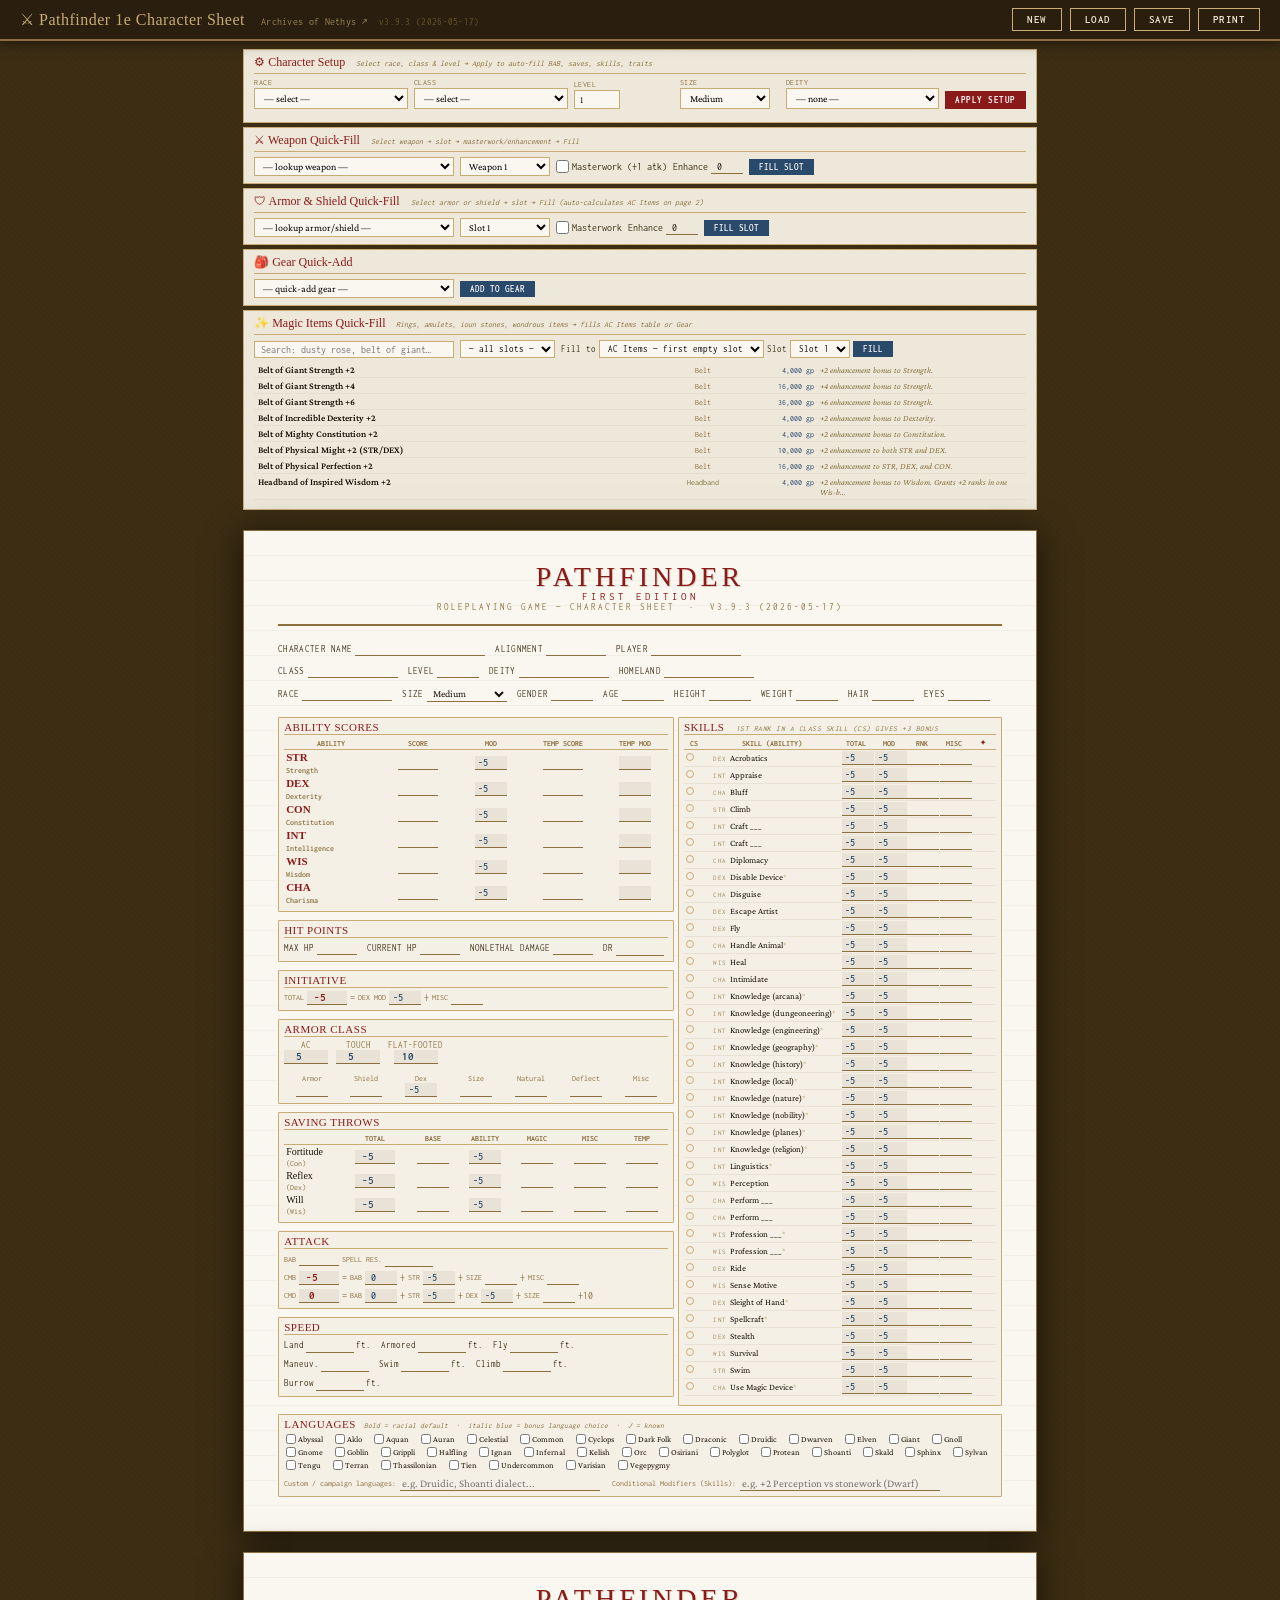
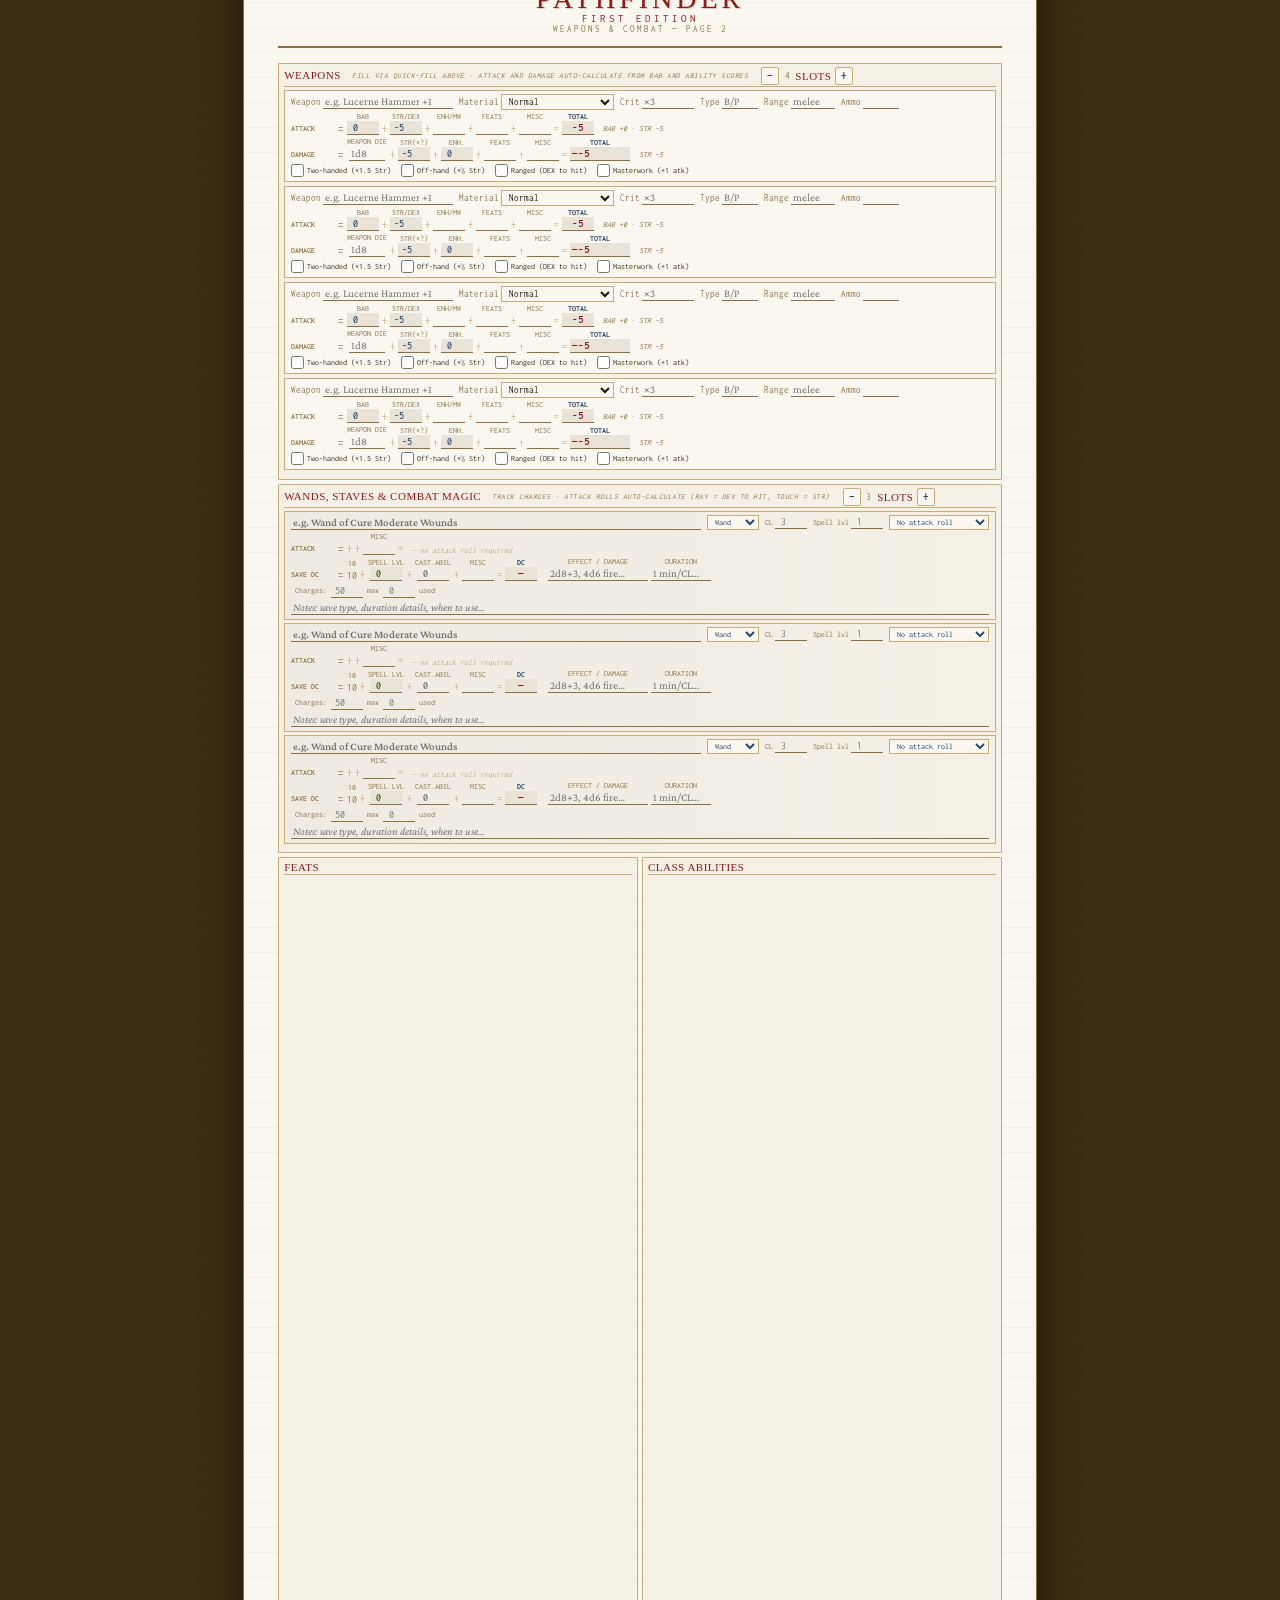
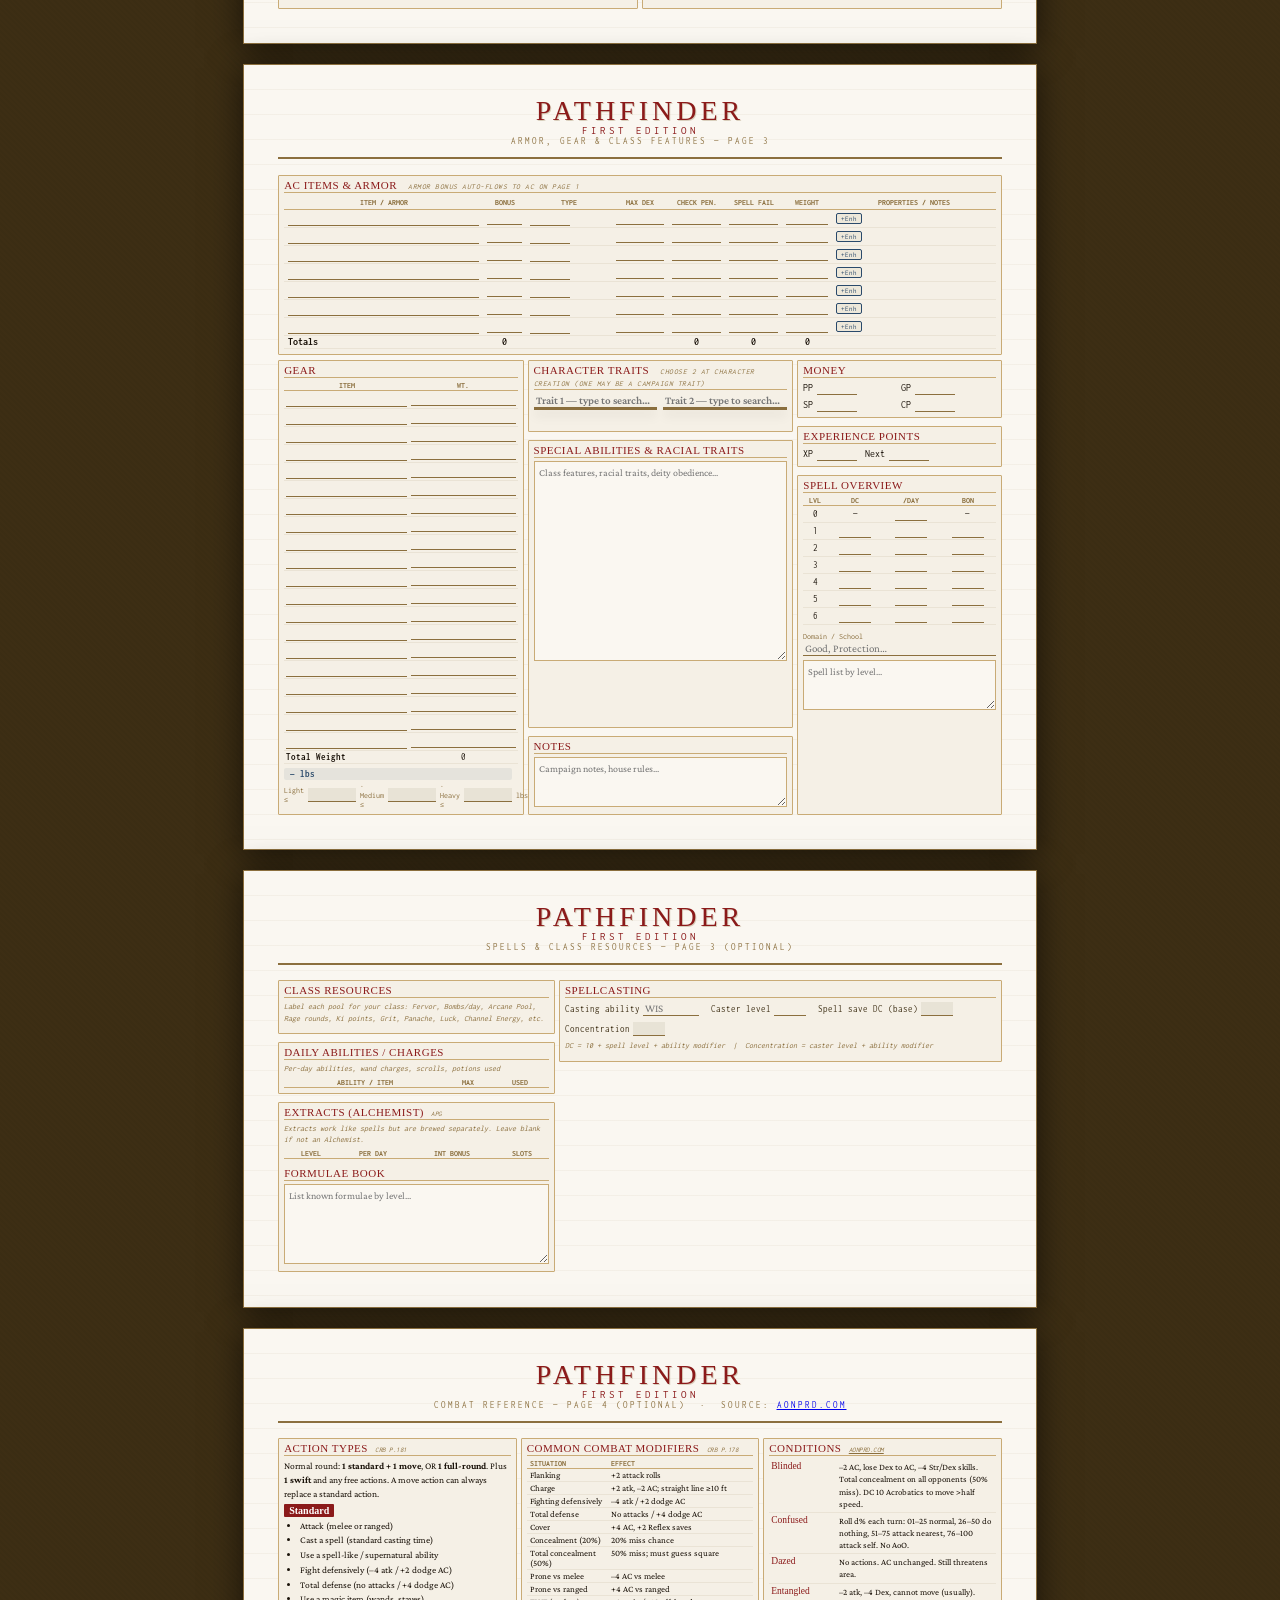
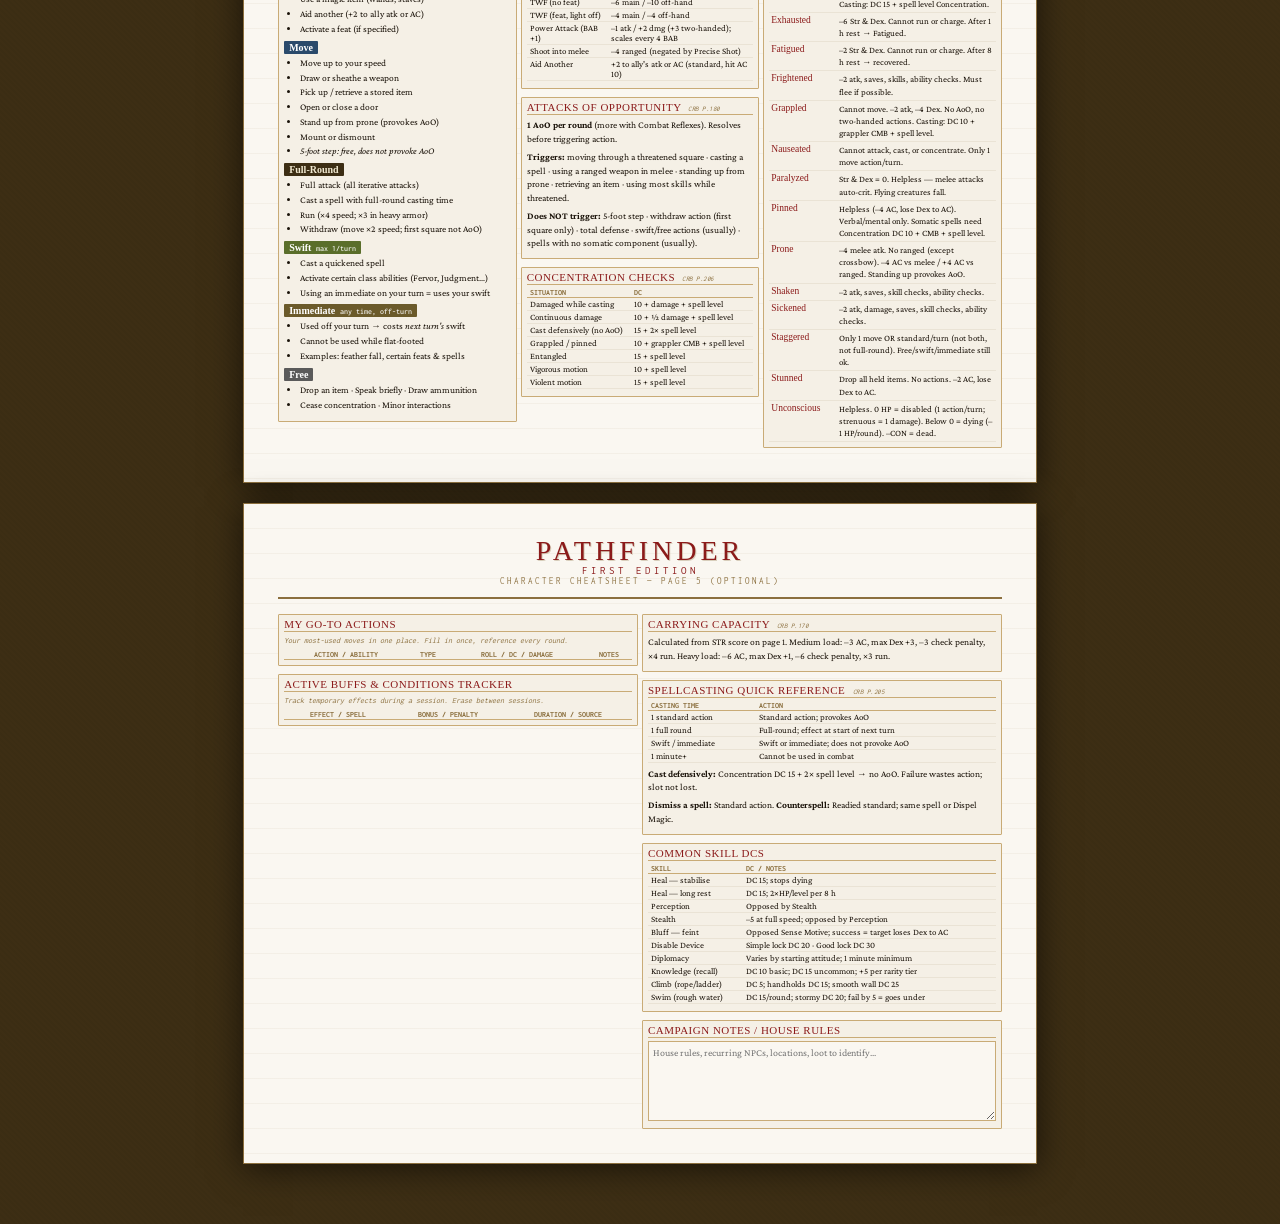
==== index.html @ c000658d "Add files via upload" ====
<!DOCTYPE html>
<html lang="en">
<head>
  <meta charset="UTF-8">
  <meta name="viewport" content="width=device-width, initial-scale=1.0">
  <title>Pathfinder 1e — Character Sheet</title>
  <link rel="stylesheet" href="style.css">
</head>
<body>

<div id="toolbar" class="no-print">
  <div class="toolbar-left">
    <span class="toolbar-title">⚔ Pathfinder 1e Character Sheet</span>
    <a class="toolbar-link" href="https://aonprd.com/" target="_blank" title="Archives of Nethys — Pathfinder 1e SRD">Archives of Nethys ↗</a>
    <span class="toolbar-version" id="toolbar-version">v—</span>
  </div>
  <div class="toolbar-right">
    <button onclick="newCharacter()" title="New character">New</button>
    <button onclick="loadCharacter()" title="Load JSON">Load</button>
    <button onclick="saveCharacter()" title="Save JSON">Save</button>
    <button onclick="window.print()" title="Print sheet">Print</button>
  </div>
  <input type="file" id="fileInput" accept=".json" style="display:none" onchange="handleFileLoad(event)">
<input type="hidden" id="_applied_race" value="">
</div>


<!-- ═══════════════════════ SETUP PANELS (no-print) ═══════════════════════ -->
<div class="no-print setup-panels-wrapper">

  <!-- CHARACTER SETUP -->
  <div class="setup-panel-block">
    <div class="setup-panel-title">⚙ Character Setup
      <span class="setup-panel-hint">Select race, class &amp; level → Apply to auto-fill BAB, saves, skills, traits</span>
    </div>
    <div id="setup-panel"></div>
  </div>

  <!-- WEAPON QUICK-FILL -->
  <div class="setup-panel-block">
    <div class="setup-panel-title">⚔ Weapon Quick-Fill
      <span class="setup-panel-hint">Select weapon → slot → masterwork/enhancement → Fill</span>
    </div>
    <div id="weapon-lookup"></div>
  </div>

  <!-- ARMOR QUICK-FILL -->
  <div class="setup-panel-block">
    <div class="setup-panel-title">🛡 Armor &amp; Shield Quick-Fill
      <span class="setup-panel-hint">Select armor or shield → slot → Fill (auto-calculates AC Items on page 2)</span>
    </div>
    <div id="armor-lookup"></div>
  </div>

  <!-- GEAR QUICK-ADD -->
  <div class="setup-panel-block">
    <div class="setup-panel-title">🎒 Gear Quick-Add</div>
    <div id="gear-lookup"></div>
  </div>

  <!-- MAGIC ITEMS QUICK-FILL -->
  <div class="setup-panel-block">
    <div class="setup-panel-title">✨ Magic Items Quick-Fill
      <span class="setup-panel-hint">Rings, amulets, ioun stones, wondrous items → fills AC Items table or Gear</span>
    </div>
    <div id="magic-item-lookup"></div>
  </div>

</div><!-- /setup-panels-wrapper -->

<!-- ═══════════════════════════════════════════════ PAGE 1 ═══ -->
<div class="page" id="page1">

  <!-- HEADER -->
  <div class="sheet-header">
    <div class="header-logo">PATHFINDER</div>
    <div class="header-edition">First Edition</div>
    <div class="header-sub">Roleplaying Game — Character Sheet &nbsp;·&nbsp; <span id="sheet-version-print"></span></div>
  </div>

  <div class="header-fields">
    <div class="field-row">
      <label>Character Name <input type="text" id="charName" class="wide"></label>
      <label>Alignment <input type="text" id="alignment" class="short"></label>
      <label>Player <input type="text" id="player" class="medium"></label>
    </div>
    <div class="field-row">
      <label>Class <input type="text" id="charClass" class="medium"></label>
      <label>Level <input type="number" id="charLevel" class="tiny" min="1" max="20" oninput="onLevelFieldChange()"></label>
      <label>Deity <input type="text" id="deity" class="medium"></label>
      <label>Homeland <input type="text" id="homeland" class="medium"></label>
    </div>
    <div class="field-row">
      <label>Race <input type="text" id="race" class="medium"></label>
      <label>Size <select id="size" class="short-select" onchange="onSizeFieldChange()">
        <option value="">—</option>
        <option value="Fine">Fine</option>
        <option value="Diminutive">Diminutive</option>
        <option value="Tiny">Tiny</option>
        <option value="Small">Small</option>
        <option value="Medium" selected>Medium</option>
        <option value="Large">Large</option>
        <option value="Huge">Huge</option>
        <option value="Gargantuan">Gargantuan</option>
        <option value="Colossal">Colossal</option>
      </select></label>
      <label>Gender <input type="text" id="gender" class="tiny"></label>
      <label>Age <input type="text" id="age" class="tiny"></label>
      <label>Height <input type="text" id="height" class="tiny"></label>
      <label>Weight <input type="text" id="weight" class="tiny"></label>
      <label>Hair <input type="text" id="hair" class="tiny"></label>
      <label>Eyes <input type="text" id="eyes" class="tiny"></label>
    </div>
  </div>

  <!-- MAIN COLUMNS -->
  <div class="main-grid">

    <!-- LEFT COLUMN -->
    <div class="left-col">

      <!-- ABILITY SCORES -->
      <div class="section-box">
        <div class="section-title">Ability Scores</div>
        <table class="ability-table">
          <thead>
            <tr><th>Ability</th><th>Score</th><th>Mod</th><th>Temp Score</th><th>Temp Mod</th></tr>
          </thead>
          <tbody>
            <tr>
              <td class="ability-name">STR<br><span class="ability-sub">Strength</span></td>
              <td><input type="number" id="str_score" class="num" oninput="calcMod('str')"></td>
              <td style="position:relative;white-space:nowrap"><input type="number" id="str_mod" class="num small-num" readonly><span id="str_item_badge" class="item-score-badge" style="display:none" title="Item bonus included in modifier"></span></td>
              <td><input type="number" id="str_temp" class="num" oninput="calcMod('str')"></td>
              <td><input type="number" id="str_temp_mod" class="num small-num" readonly></td>
            </tr>
            <tr>
              <td class="ability-name">DEX<br><span class="ability-sub">Dexterity</span></td>
              <td><input type="number" id="dex_score" class="num" oninput="calcMod('dex')"></td>
              <td style="position:relative;white-space:nowrap"><input type="number" id="dex_mod" class="num small-num" readonly><span id="dex_item_badge" class="item-score-badge" style="display:none" title="Item bonus included in modifier"></span></td>
              <td><input type="number" id="dex_temp" class="num" oninput="calcMod('dex')"></td>
              <td><input type="number" id="dex_temp_mod" class="num small-num" readonly></td>
            </tr>
            <tr>
              <td class="ability-name">CON<br><span class="ability-sub">Constitution</span></td>
              <td><input type="number" id="con_score" class="num" oninput="calcMod('con')"></td>
              <td style="position:relative;white-space:nowrap"><input type="number" id="con_mod" class="num small-num" readonly><span id="con_item_badge" class="item-score-badge" style="display:none" title="Item bonus included in modifier"></span></td>
              <td><input type="number" id="con_temp" class="num" oninput="calcMod('con')"></td>
              <td><input type="number" id="con_temp_mod" class="num small-num" readonly></td>
            </tr>
            <tr>
              <td class="ability-name">INT<br><span class="ability-sub">Intelligence</span></td>
              <td><input type="number" id="int_score" class="num" oninput="calcMod('int')"></td>
              <td style="position:relative;white-space:nowrap"><input type="number" id="int_mod" class="num small-num" readonly><span id="int_item_badge" class="item-score-badge" style="display:none" title="Item bonus included in modifier"></span></td>
              <td><input type="number" id="int_temp" class="num" oninput="calcMod('int')"></td>
              <td><input type="number" id="int_temp_mod" class="num small-num" readonly></td>
            </tr>
            <tr>
              <td class="ability-name">WIS<br><span class="ability-sub">Wisdom</span></td>
              <td><input type="number" id="wis_score" class="num" oninput="calcMod('wis')"></td>
              <td style="position:relative;white-space:nowrap"><input type="number" id="wis_mod" class="num small-num" readonly><span id="wis_item_badge" class="item-score-badge" style="display:none" title="Item bonus included in modifier"></span></td>
              <td><input type="number" id="wis_temp" class="num" oninput="calcMod('wis')"></td>
              <td><input type="number" id="wis_temp_mod" class="num small-num" readonly></td>
            </tr>
            <tr>
              <td class="ability-name">CHA<br><span class="ability-sub">Charisma</span></td>
              <td><input type="number" id="cha_score" class="num" oninput="calcMod('cha')"></td>
              <td style="position:relative;white-space:nowrap"><input type="number" id="cha_mod" class="num small-num" readonly><span id="cha_item_badge" class="item-score-badge" style="display:none" title="Item bonus included in modifier"></span></td>
              <td><input type="number" id="cha_temp" class="num" oninput="calcMod('cha')"></td>
              <td><input type="number" id="cha_temp_mod" class="num small-num" readonly></td>
            </tr>
          </tbody>
        </table>
      </div>

      <!-- HP -->
      <div class="section-box">
        <div class="section-title">Hit Points
          <span id="hp-levelup-hint" class="section-note" style="color:var(--accent2)"></span>
        </div>
        <div class="hp-grid">
          <label>Max HP <input type="number" id="hp_max" class="num" oninput="updateHP()"></label>
          <label>Current HP <input type="number" id="hp_current" class="num"></label>
          <label>Nonlethal Damage <input type="number" id="hp_nonlethal" class="num"></label>
          <label>DR <input type="text" id="dr" class="short-text"></label>
        </div>
        <div id="hp-levelup-info" class="hp-levelup-info" style="display:none">
          <!-- Populated by JS on Apply Setup -->
        </div>
      </div>

      <!-- INITIATIVE -->
      <div class="section-box">
        <div class="section-title">Initiative</div>
        <div class="calc-row">
          <span class="calc-label">Total</span>
          <input type="number" id="init_total" class="num calc-result" readonly>
          <span class="calc-op">=</span>
          <span class="calc-label">Dex Mod</span>
          <input type="number" id="init_dex" class="num small-num" readonly>
          <span class="calc-op">+</span>
          <span class="calc-label">Misc</span>
          <input type="number" id="init_misc" class="num small-num" oninput="calcInit()">
        </div>
      </div>

      <!-- ARMOR CLASS -->
      <div class="section-box">
        <div class="section-title">Armor Class</div>
        <div class="ac-grid">
          <div class="ac-main">
            <label class="ac-label">AC<br><input type="number" id="ac_total" class="num big-num" readonly></label>
            <label class="ac-label">Touch<br><input type="number" id="ac_touch" class="num big-num" readonly></label>
            <label class="ac-label">Flat-Footed<br><input type="number" id="ac_ff" class="num big-num" readonly></label>
          </div>
          <table class="ac-table">
            <tr>
              <td><small>Armor</small><br><input type="number" id="ac_armor" class="num small-num" oninput="calcAC()"></td>
              <td><small>Shield</small><br><input type="number" id="ac_shield" class="num small-num" oninput="calcAC()"></td>
              <td><small>Dex</small><br><input type="number" id="ac_dex" class="num small-num" readonly></td>
              <td><small>Size</small><br><input type="number" id="ac_size" class="num small-num" oninput="calcAC()"></td>
              <td><small>Natural</small><br><input type="number" id="ac_natural" class="num small-num" oninput="calcAC()"></td>
              <td><small>Deflect</small><br><input type="number" id="ac_deflect" class="num small-num" oninput="calcAC()"></td>
              <td><small>Misc</small><br><input type="number" id="ac_misc" class="num small-num" oninput="calcAC()"></td>
            </tr>
          </table>
        </div>
      </div>

      <!-- SAVING THROWS -->
      <div class="section-box">
        <div class="section-title">Saving Throws</div>
        <table class="save-table">
          <thead>
            <tr><th></th><th>Total</th><th>Base</th><th>Ability</th><th>Magic</th><th>Misc</th><th>Temp</th></tr>
          </thead>
          <tbody>
            <tr>
              <td class="save-name">Fortitude<br><small>(Con)</small></td>
              <td><input type="number" id="fort_total" class="num" readonly></td>
              <td><input type="number" id="fort_base" class="num small-num" oninput="calcSaves()"></td>
              <td><input type="number" id="fort_ability" class="num small-num" readonly></td>
              <td><input type="number" id="fort_magic" class="num small-num" oninput="calcSaves()"></td>
              <td><input type="number" id="fort_misc" class="num small-num" oninput="calcSaves()"></td>
              <td><input type="number" id="fort_temp" class="num small-num" oninput="calcSaves()"></td>
            </tr>
            <tr>
              <td class="save-name">Reflex<br><small>(Dex)</small></td>
              <td><input type="number" id="ref_total" class="num" readonly></td>
              <td><input type="number" id="ref_base" class="num small-num" oninput="calcSaves()"></td>
              <td><input type="number" id="ref_ability" class="num small-num" readonly></td>
              <td><input type="number" id="ref_magic" class="num small-num" oninput="calcSaves()"></td>
              <td><input type="number" id="ref_misc" class="num small-num" oninput="calcSaves()"></td>
              <td><input type="number" id="ref_temp" class="num small-num" oninput="calcSaves()"></td>
            </tr>
            <tr>
              <td class="save-name">Will<br><small>(Wis)</small></td>
              <td><input type="number" id="will_total" class="num" readonly></td>
              <td><input type="number" id="will_base" class="num small-num" oninput="calcSaves()"></td>
              <td><input type="number" id="will_ability" class="num small-num" readonly></td>
              <td><input type="number" id="will_magic" class="num small-num" oninput="calcSaves()"></td>
              <td><input type="number" id="will_misc" class="num small-num" oninput="calcSaves()"></td>
              <td><input type="number" id="will_temp" class="num small-num" oninput="calcSaves()"></td>
            </tr>
          </tbody>
        </table>
      </div>

      <!-- BAB / CMB / CMD -->
      <div class="section-box">
        <div class="section-title">Attack</div>
        <div class="calc-row">
          <span class="calc-label">BAB</span>
          <input type="number" id="bab" class="num" oninput="calcCombat()">
          <span class="calc-label">Spell Res.</span>
          <input type="text" id="spell_res" class="short-text">
        </div>
        <div class="calc-row mt4">
          <span class="calc-label">CMB</span>
          <input type="number" id="cmb_total" class="num calc-result" readonly>
          <span class="calc-op">=</span>
          <span class="calc-label">BAB</span>
          <input type="number" id="cmb_bab" class="num small-num" readonly>
          <span class="calc-op">+</span>
          <span class="calc-label">Str</span>
          <input type="number" id="cmb_str" class="num small-num" readonly>
          <span class="calc-op">+</span>
          <span class="calc-label">Size</span>
          <input type="number" id="cmb_size" class="num small-num" oninput="calcCombat()">
          <span class="calc-op">+</span>
          <span class="calc-label">Misc</span>
          <input type="number" id="cmb_misc" class="num small-num" oninput="calcCombat()">
        </div>
        <div class="calc-row mt4">
          <span class="calc-label">CMD</span>
          <input type="number" id="cmd_total" class="num calc-result" readonly>
          <span class="calc-op">=</span>
          <span class="calc-label">BAB</span>
          <input type="number" id="cmd_bab" class="num small-num" readonly>
          <span class="calc-op">+</span>
          <span class="calc-label">Str</span>
          <input type="number" id="cmd_str" class="num small-num" readonly>
          <span class="calc-op">+</span>
          <span class="calc-label">Dex</span>
          <input type="number" id="cmd_dex" class="num small-num" readonly>
          <span class="calc-op">+</span>
          <span class="calc-label">Size</span>
          <input type="number" id="cmd_size" class="num small-num" oninput="calcCombat()">
          <span class="calc-op">+10</span>
        </div>
      </div>

      <!-- SPEED -->
      <div class="section-box">
        <div class="section-title">Speed</div>
        <div class="speed-grid">
          <label>Land <input type="text" id="speed_land" class="short-text"> ft.</label>
          <label>Armored <input type="text" id="speed_armor" class="short-text"> ft.</label>
          <label>Fly <input type="text" id="speed_fly" class="short-text"> ft.</label>
          <label>Maneuv. <input type="text" id="speed_maneuv" class="short-text"></label>
          <label>Swim <input type="text" id="speed_swim" class="short-text"> ft.</label>
          <label>Climb <input type="text" id="speed_climb" class="short-text"> ft.</label>
          <label>Burrow <input type="text" id="speed_burrow" class="short-text"> ft.</label>
        </div>
      </div>

    </div><!-- /left-col -->

    <!-- RIGHT COLUMN: SKILLS -->
    <div class="right-col">
      <div class="section-box skills-section">
        <div class="section-title">Skills <span class="section-note">1st rank in a class skill (CS) gives +3 bonus</span></div>
        <table class="skills-table">
          <thead>
            <tr>
              <th class="cs-col" title="Class Skill">CS</th>
              <th class="skill-name-col">Skill (Ability)</th>
              <th class="num-col">Total</th>
              <th class="num-col">Mod</th>
              <th class="num-col">Rnk</th>
              <th class="num-col">Misc</th>
              <th class="num-col bonus-col" title="Deity/racial bonus (automatic)">✦</th>
            </tr>
          </thead>
          <tbody id="skills-tbody">
            <!-- Generated by JS -->
          </tbody>
        </table>
        <div class="skills-footer"></div>
      </div>
    </div><!-- /right-col -->

  </div><!-- /main-grid -->

  <!-- LANGUAGES — full width below the two columns -->
  <div class="section-box languages-fullwidth">
    <div class="languages-header">
      <span class="section-title" style="border:none;margin:0;padding:0">Languages</span>
      <span class="lang-note">Bold = racial default &nbsp;·&nbsp; <em>italic blue</em> = bonus language choice &nbsp;·&nbsp; ✓ = known</span>
    </div>
    <div id="languages-checkboxes" class="languages-grid-wide">
      <!-- Generated by JS -->
    </div>
    <div class="lang-bottom-row">
      <label class="lang-custom-label">Custom / campaign languages:
        <input type="text" id="languages_custom" class="lang-custom-input" placeholder="e.g. Druidic, Shoanti dialect...">
      </label>
      <label class="lang-custom-label">Conditional Modifiers (Skills):
        <input type="text" id="skill_conditional" class="lang-custom-input" placeholder="e.g. +2 Perception vs stonework (Dwarf)">
      </label>
    </div>
  </div>
</div><!-- /page1 -->

<!-- ═══════════════════════════════════════════════ PAGE 2 ═══ -->
<div class="page" id="page2">

  <div class="sheet-header no-print-header">
    <div class="header-logo">PATHFINDER</div>
    <div class="header-edition">First Edition</div>
    <div class="header-sub">Weapons &amp; Combat — Page 2</div>
  </div>

  <!-- WEAPONS — full width -->
  <div class="section-box">
    <div class="section-title">Weapons
      <span class="section-note">Fill via Quick-Fill above · Attack and damage auto-calculate from BAB and ability scores</span>
      <span class="slot-controls no-print">
        <button class="slot-btn" onclick="setSlotCount('weapon',-1)" title="Fewer weapon slots">−</button>
        <span id="weapon-count-display" class="slot-count"></span> slots
        <button class="slot-btn" onclick="setSlotCount('weapon',+1)" title="More weapon slots">+</button>
      </span>
    </div>
    <div id="weapons-container"></div>
  </div>

  <!-- WANDS / STAVES / SCROLLS — combat magic items -->
  <div class="section-box">
    <div class="section-title">Wands, Staves &amp; Combat Magic
      <span class="section-note">Track charges · Attack rolls auto-calculate (ray = DEX to hit, touch = STR)</span>
      <span class="slot-controls no-print">
        <button class="slot-btn" onclick="setSlotCount('wand',-1)" title="Fewer wand slots">−</button>
        <span id="wand-count-display" class="slot-count"></span> slots
        <button class="slot-btn" onclick="setSlotCount('wand',+1)" title="More wand slots">+</button>
      </span>
    </div>
    <div id="wands-container"></div>
  </div>

  <!-- FEATS + CLASS ABILITIES — adaptive two-column -->
  <div class="p2-adaptive-grid">

    <!-- LEFT: FEATS -->
    <div class="p2-feats-col">
      <div class="section-box" style="height:100%">
        <div class="section-title">Feats
          <span id="feat-count-label" class="section-note"></span>
        </div>
        <div id="feats-container">
          <!-- Generated by JS based on class/level -->
        </div>
      </div>
    </div>

    <!-- RIGHT: CLASS ABILITIES -->
    <div class="p2-abilities-col">
      <div class="section-box" style="height:100%">
        <div class="section-title">Class Abilities
          <span id="class-abilities-label" class="section-note"></span>
        </div>
        <div id="class-abilities-container">
          <!-- Generated by JS based on class/level -->
        </div>
      </div>
    </div>

  </div><!-- /p2-adaptive-grid -->

</div><!-- /page2 -->

<!-- ═══════════════════════════════════════════════ PAGE 3 ═══ -->
<div class="page" id="page3">

  <div class="sheet-header no-print-header">
    <div class="header-logo">PATHFINDER</div>
    <div class="header-edition">First Edition</div>
    <div class="header-sub">Armor, Gear &amp; Class Features — Page 3</div>
  </div>

  <!-- AC ITEMS — full width -->
  <div class="section-box p2-fullwidth">
    <div class="section-title">AC Items &amp; Armor
      <span class="section-note">Armor bonus auto-flows to AC on page 1</span>
    </div>
    <table class="ac-items-table ac-items-wide">
      <thead>
        <tr>
          <th class="aci-col-name">Item / Armor</th>
          <th class="aci-col-bonus">Bonus</th>
          <th class="aci-col-type">Type</th>
          <th class="aci-col-maxdex">Max Dex</th>
          <th class="aci-col-check">Check Pen.</th>
          <th class="aci-col-sf">Spell Fail</th>
          <th class="aci-col-wt">Weight</th>
          <th class="aci-col-props">Properties / Notes</th>
        </tr>
      </thead>
      <tbody id="ac-items-tbody"></tbody>
      <tfoot>
        <tr>
          <td><strong>Totals</strong></td>
          <td id="ac_items_bonus_total" class="num-cell">0</td>
          <td></td><td></td>
          <td id="ac_items_check_total" class="num-cell">0</td>
          <td id="ac_items_sf_total" class="num-cell">0</td>
          <td id="ac_items_wt_total" class="num-cell">0</td>
          <td></td>
        </tr>
      </tfoot>
    </table>
  </div>

  <!-- CLASS-SPECIFIC BLOCK (adaptive) -->
  <div id="class-specific-block" class="p2-fullwidth">
    <!-- Generated by JS: Blessings for Warpriest, Rage for Barbarian, etc. -->
  </div>

  <!-- THREE-COLUMN: GEAR | NOTES | MONEY+XP -->
  <div class="p3-grid">

    <div class="p3-gear-col">
      <div class="section-box flex-grow">
        <div class="section-title">Gear</div>
        <table class="gear-table">
          <thead><tr><th>Item</th><th>Wt.</th></tr></thead>
          <tbody id="gear-tbody"></tbody>
          <tfoot>
            <tr><td><strong>Total Weight</strong></td><td id="gear_total_wt" class="num-cell">0</td></tr>
          </tfoot>
        </table>
        <div class="load-table">
          <span id="current_load_status" class="load-status load-light">— lbs</span>
          <span class="load-thresholds">
            Light ≤<input type="text" id="load_light" class="short-text" readonly> ·
            Medium ≤<input type="text" id="load_medium" class="short-text" readonly> ·
            Heavy ≤<input type="text" id="load_heavy" class="short-text" readonly> lbs
          </span>
        </div>
      </div>
    </div>

    <div class="p3-notes-col">
      <div class="section-box">
        <div class="section-title">Character Traits
          <span class="section-note">Choose 2 at character creation (one may be a campaign trait)</span>
        </div>
        <div class="traits-grid">
          <div class="trait-slot">
            <div class="trait-search-wrap">
              <input type="text" id="trait1_name" class="trait-name-input"
                     placeholder="Trait 1 — type to search…"
                     oninput="onTraitSearch(1)" autocomplete="off">
              <div id="trait1_suggestions" class="feat-suggestions"></div>
            </div>
            <div id="trait1_desc" class="trait-desc"></div>
          </div>
          <div class="trait-slot">
            <div class="trait-search-wrap">
              <input type="text" id="trait2_name" class="trait-name-input"
                     placeholder="Trait 2 — type to search…"
                     oninput="onTraitSearch(2)" autocomplete="off">
              <div id="trait2_suggestions" class="feat-suggestions"></div>
            </div>
            <div id="trait2_desc" class="trait-desc"></div>
          </div>
        </div>
      </div>
      <div class="section-box flex-grow">
        <div class="section-title">Special Abilities &amp; Racial Traits</div>
        <textarea id="special_abilities" class="big-textarea special-abilities-textarea" placeholder="Class features, racial traits, deity obedience..."></textarea>
      </div>
      <div class="section-box">
        <div class="section-title">Notes</div>
        <textarea id="notes" class="medium-textarea" placeholder="Campaign notes, house rules..."></textarea>
      </div>
    </div>

    <div class="p3-money-col">
      <div class="section-box">
        <div class="section-title">Money</div>
        <div class="money-grid">
          <label>PP <input type="number" id="money_pp" class="num"></label>
          <label>GP <input type="number" id="money_gp" class="num"></label>
          <label>SP <input type="number" id="money_sp" class="num"></label>
          <label>CP <input type="number" id="money_cp" class="num"></label>
        </div>
      </div>
      <div class="section-box">
        <div class="section-title">Experience Points</div>
        <div class="xp-grid">
          <label>XP <input type="number" id="xp_current" class="num wide"></label>
          <label>Next <input type="number" id="xp_next" class="num wide"></label>
        </div>
      </div>
      <div class="section-box flex-grow">
        <div class="section-title">Spell Overview</div>
        <table class="spell-table">
          <thead><tr><th>Lvl</th><th>DC</th><th>/Day</th><th>Bon</th></tr></thead>
          <tbody>
            <tr><td>0</td><td>—</td><td><input type="number" class="num small-num" id="sp0_perday"></td><td>—</td></tr>
            <tr><td>1</td><td><input type="number" class="num small-num" id="sp1_dc"></td><td><input type="number" class="num small-num" id="sp1_perday"></td><td><input type="number" class="num small-num" id="sp1_bonus"></td></tr>
            <tr><td>2</td><td><input type="number" class="num small-num" id="sp2_dc"></td><td><input type="number" class="num small-num" id="sp2_perday"></td><td><input type="number" class="num small-num" id="sp2_bonus"></td></tr>
            <tr><td>3</td><td><input type="number" class="num small-num" id="sp3_dc"></td><td><input type="number" class="num small-num" id="sp3_perday"></td><td><input type="number" class="num small-num" id="sp3_bonus"></td></tr>
            <tr><td>4</td><td><input type="number" class="num small-num" id="sp4_dc"></td><td><input type="number" class="num small-num" id="sp4_perday"></td><td><input type="number" class="num small-num" id="sp4_bonus"></td></tr>
            <tr><td>5</td><td><input type="number" class="num small-num" id="sp5_dc"></td><td><input type="number" class="num small-num" id="sp5_perday"></td><td><input type="number" class="num small-num" id="sp5_bonus"></td></tr>
            <tr><td>6</td><td><input type="number" class="num small-num" id="sp6_dc"></td><td><input type="number" class="num small-num" id="sp6_perday"></td><td><input type="number" class="num small-num" id="sp6_bonus"></td></tr>
          </tbody>
        </table>
        <label class="mt4" style="font-family:var(--font-mono);font-size:8px;color:var(--border)">Domain / School
          <input type="text" id="domain_school" class="full-width-input" placeholder="Good, Protection…">
        </label>
        <textarea id="spell_list" class="medium-textarea mt4" placeholder="Spell list by level..."></textarea>
      </div>
    </div>

  </div><!-- /p3-grid -->

</div><!-- /page3 -->

<!-- ═══════════════════════════════════════════════ PAGE 4 — SPELLS/EXTRACTS ═══ -->
<div class="page" id="page4-spells" style="display:none">

  <div class="sheet-header no-print-header">
    <div class="header-logo">PATHFINDER</div>
    <div class="header-edition">First Edition</div>
    <div class="header-sub" id="p4-spells-subtitle">Spells — Page 4</div>
  </div>

  <div id="page4-spells-content">
    <!-- Generated by JS based on class: full spell tracker or extracts -->
  </div>

</div><!-- /page4-spells -->

<!-- Pages 3-5 inlined for offline support -->
<div id="pages35-container">
<!-- ═══════════════════════════════════════════════ PAGE 3 ═══ -->
<div class="page" id="page3">
  <div class="sheet-header">
    <div class="header-logo">PATHFINDER</div>
    <div class="header-edition">First Edition</div>
    <div class="header-sub">Spells &amp; Class Resources — Page 3 (optional)</div>
  </div>

  <div class="page3-grid">

    <!-- LEFT: CLASS RESOURCES -->
    <div class="page3-left">

      <div class="section-box">
        <div class="section-title">Class Resources</div>
        <p class="helper-text">Label each pool for your class: Fervor, Bombs/day, Arcane Pool, Rage rounds, Ki points, Grit, Panache, Luck, Channel Energy, etc.</p>
        <div id="class-resources-container"></div>
      </div>

      <div class="section-box">
        <div class="section-title">Daily Abilities / Charges</div>
        <p class="helper-text">Per-day abilities, wand charges, scrolls, potions used</p>
        <table class="resource-table">
          <thead><tr><th>Ability / Item</th><th>Max</th><th>Used</th></tr></thead>
          <tbody id="daily-abilities-tbody"></tbody>
        </table>
      </div>

      <div class="section-box">
        <div class="section-title">Extracts (Alchemist) <span class="source-tag">APG</span></div>
        <p class="helper-text">Extracts work like spells but are brewed separately. Leave blank if not an Alchemist.</p>
        <table class="spell-slots-table">
          <thead>
            <tr><th>Level</th><th>Per Day</th><th>INT bonus</th><th>Slots</th></tr>
          </thead>
          <tbody id="extracts-tbody"></tbody>
        </table>
        <div class="section-title mt8">Formulae Book</div>
        <textarea id="formulae_book" class="big-textarea" placeholder="List known formulae by level..."></textarea>
      </div>

    </div>

    <!-- RIGHT: SPELLS -->
    <div class="page3-right">

      <div class="section-box">
        <div class="section-title">Spellcasting</div>
        <div class="spell-meta-row">
          <label>Casting ability <input type="text" id="spell_ability" style="width:56px" placeholder="WIS"></label>
          <label>Caster level <input type="number" id="caster_level" class="num small-num" oninput="calcSpellMeta()"></label>
          <label>Spell save DC (base) <input type="number" id="spell_dc_base" class="num small-num" readonly title="10 + spell level + ability mod"></label>
          <label>Concentration <input type="number" id="concentration" class="num small-num" readonly title="Caster level + ability mod"></label>
        </div>
        <p class="helper-text">DC = 10 + spell level + ability modifier &nbsp;|&nbsp; Concentration = caster level + ability modifier</p>
      </div>

      <div id="spell-levels-container"></div>

    </div>

  </div>
</div><!-- /page3 -->

<!-- ═══════════════════════════════════════════════ PAGE 4 ═══ -->
<div class="page" id="page4">
  <div class="sheet-header">
    <div class="header-logo">PATHFINDER</div>
    <div class="header-edition">First Edition</div>
    <div class="header-sub">Combat Reference — Page 4 (optional) &nbsp;·&nbsp; Source: <a href="https://aonprd.com/Rules.aspx?ID=44" target="_blank">aonprd.com</a></div>
  </div>

  <div class="page4-grid">

    <!-- COL 1: ACTION TYPES -->
    <div class="ref-col">
      <div class="section-box">
        <div class="section-title">Action Types <span class="source-tag">CRB p.181</span></div>
        <p class="ref-note">Normal round: <strong>1 standard + 1 move</strong>, OR <strong>1 full-round</strong>. Plus <strong>1 swift</strong> and any free actions. A move action can always replace a standard action.</p>

        <div class="action-block">
          <div class="action-type standard">Standard</div>
          <ul class="action-list">
            <li>Attack (melee or ranged)</li>
            <li>Cast a spell (standard casting time)</li>
            <li>Use a spell-like / supernatural ability</li>
            <li>Fight defensively (–4 atk / +2 dodge AC)</li>
            <li>Total defense (no attacks / +4 dodge AC)</li>
            <li>Use a magic item (wands, staves)</li>
            <li>Aid another (+2 to ally atk or AC)</li>
            <li>Activate a feat (if specified)</li>
          </ul>
        </div>

        <div class="action-block">
          <div class="action-type move">Move</div>
          <ul class="action-list">
            <li>Move up to your speed</li>
            <li>Draw or sheathe a weapon</li>
            <li>Pick up / retrieve a stored item</li>
            <li>Open or close a door</li>
            <li>Stand up from prone (provokes AoO)</li>
            <li>Mount or dismount</li>
            <li><em>5-foot step: free, does not provoke AoO</em></li>
          </ul>
        </div>

        <div class="action-block">
          <div class="action-type full">Full-Round</div>
          <ul class="action-list">
            <li>Full attack (all iterative attacks)</li>
            <li>Cast a spell with full-round casting time</li>
            <li>Run (×4 speed; ×3 in heavy armor)</li>
            <li>Withdraw (move ×2 speed; first square not AoO)</li>
          </ul>
        </div>

        <div class="action-block">
          <div class="action-type swift">Swift &nbsp;<span class="action-limit">max 1/turn</span></div>
          <ul class="action-list">
            <li>Cast a quickened spell</li>
            <li>Activate certain class abilities (Fervor, Judgment…)</li>
            <li>Using an immediate on your turn = uses your swift</li>
          </ul>
        </div>

        <div class="action-block">
          <div class="action-type immediate">Immediate &nbsp;<span class="action-limit">any time, off-turn</span></div>
          <ul class="action-list">
            <li>Used off your turn → costs <em>next turn's</em> swift</li>
            <li>Cannot be used while flat-footed</li>
            <li>Examples: feather fall, certain feats &amp; spells</li>
          </ul>
        </div>

        <div class="action-block">
          <div class="action-type free">Free</div>
          <ul class="action-list">
            <li>Drop an item · Speak briefly · Draw ammunition</li>
            <li>Cease concentration · Minor interactions</li>
          </ul>
        </div>
      </div>
    </div>

    <!-- COL 2: MODIFIERS + AoO + CONCENTRATION -->
    <div class="ref-col">
      <div class="section-box">
        <div class="section-title">Common Combat Modifiers <span class="source-tag">CRB p.178</span></div>
        <table class="ref-table">
          <thead><tr><th>Situation</th><th>Effect</th></tr></thead>
          <tbody>
            <tr><td>Flanking</td><td>+2 attack rolls</td></tr>
            <tr><td>Charge</td><td>+2 atk, –2 AC; straight line ≥10 ft</td></tr>
            <tr><td>Fighting defensively</td><td>–4 atk / +2 dodge AC</td></tr>
            <tr><td>Total defense</td><td>No attacks / +4 dodge AC</td></tr>
            <tr><td>Cover</td><td>+4 AC, +2 Reflex saves</td></tr>
            <tr><td>Concealment (20%)</td><td>20% miss chance</td></tr>
            <tr><td>Total concealment (50%)</td><td>50% miss; must guess square</td></tr>
            <tr><td>Prone vs melee</td><td>–4 AC vs melee</td></tr>
            <tr><td>Prone vs ranged</td><td>+4 AC vs ranged</td></tr>
            <tr><td>TWF (no feat)</td><td>–6 main / –10 off-hand</td></tr>
            <tr><td>TWF (feat, light off)</td><td>–4 main / –4 off-hand</td></tr>
            <tr><td>Power Attack (BAB +1)</td><td>–1 atk / +2 dmg (+3 two-handed); scales every 4 BAB</td></tr>
            <tr><td>Shoot into melee</td><td>–4 ranged (negated by Precise Shot)</td></tr>
            <tr><td>Aid Another</td><td>+2 to ally's atk or AC (standard, hit AC 10)</td></tr>
          </tbody>
        </table>
      </div>

      <div class="section-box">
        <div class="section-title">Attacks of Opportunity <span class="source-tag">CRB p.180</span></div>
        <p class="ref-note"><strong>1 AoO per round</strong> (more with Combat Reflexes). Resolves before triggering action.</p>
        <p class="ref-note mt4"><strong>Triggers:</strong> moving through a threatened square · casting a spell · using a ranged weapon in melee · standing up from prone · retrieving an item · using most skills while threatened.</p>
        <p class="ref-note mt4"><strong>Does NOT trigger:</strong> 5-foot step · withdraw action (first square only) · total defense · swift/free actions (usually) · spells with no somatic component (usually).</p>
      </div>

      <div class="section-box">
        <div class="section-title">Concentration Checks <span class="source-tag">CRB p.206</span></div>
        <table class="ref-table">
          <thead><tr><th>Situation</th><th>DC</th></tr></thead>
          <tbody>
            <tr><td>Damaged while casting</td><td>10 + damage + spell level</td></tr>
            <tr><td>Continuous damage</td><td>10 + ½ damage + spell level</td></tr>
            <tr><td>Cast defensively (no AoO)</td><td>15 + 2× spell level</td></tr>
            <tr><td>Grappled / pinned</td><td>10 + grappler CMB + spell level</td></tr>
            <tr><td>Entangled</td><td>15 + spell level</td></tr>
            <tr><td>Vigorous motion</td><td>10 + spell level</td></tr>
            <tr><td>Violent motion</td><td>15 + spell level</td></tr>
          </tbody>
        </table>
      </div>
    </div>

    <!-- COL 3: CONDITIONS -->
    <div class="ref-col">
      <div class="section-box">
        <div class="section-title">Conditions <span class="source-tag"><a href="https://aonprd.com/Rules.aspx?ID=413" target="_blank">aonprd.com</a></span></div>
        <table class="conditions-table">
          <tbody>
            <tr class="cond-row"><td class="cond-name">Blinded</td><td>–2 AC, lose Dex to AC, –4 Str/Dex skills. Total concealment on all opponents (50% miss). DC 10 Acrobatics to move &gt;half speed.</td></tr>
            <tr class="cond-row"><td class="cond-name">Confused</td><td>Roll d% each turn: 01–25 normal, 26–50 do nothing, 51–75 attack nearest, 76–100 attack self. No AoO.</td></tr>
            <tr class="cond-row"><td class="cond-name">Dazed</td><td>No actions. AC unchanged. Still threatens area.</td></tr>
            <tr class="cond-row"><td class="cond-name">Entangled</td><td>–2 atk, –4 Dex, cannot move (usually). Casting: DC 15 + spell level Concentration.</td></tr>
            <tr class="cond-row"><td class="cond-name">Exhausted</td><td>–6 Str &amp; Dex. Cannot run or charge. After 1 h rest → Fatigued.</td></tr>
            <tr class="cond-row"><td class="cond-name">Fatigued</td><td>–2 Str &amp; Dex. Cannot run or charge. After 8 h rest → recovered.</td></tr>
            <tr class="cond-row"><td class="cond-name">Frightened</td><td>–2 atk, saves, skills, ability checks. Must flee if possible.</td></tr>
            <tr class="cond-row"><td class="cond-name">Grappled</td><td>Cannot move. –2 atk, –4 Dex. No AoO, no two-handed actions. Casting: DC 10 + grappler CMB + spell level.</td></tr>
            <tr class="cond-row"><td class="cond-name">Nauseated</td><td>Cannot attack, cast, or concentrate. Only 1 move action/turn.</td></tr>
            <tr class="cond-row"><td class="cond-name">Paralyzed</td><td>Str &amp; Dex = 0. Helpless — melee attacks auto-crit. Flying creatures fall.</td></tr>
            <tr class="cond-row"><td class="cond-name">Pinned</td><td>Helpless (–4 AC, lose Dex to AC). Verbal/mental only. Somatic spells need Concentration DC 10 + CMB + spell level.</td></tr>
            <tr class="cond-row"><td class="cond-name">Prone</td><td>–4 melee atk. No ranged (except crossbow). –4 AC vs melee / +4 AC vs ranged. Standing up provokes AoO.</td></tr>
            <tr class="cond-row"><td class="cond-name">Shaken</td><td>–2 atk, saves, skill checks, ability checks.</td></tr>
            <tr class="cond-row"><td class="cond-name">Sickened</td><td>–2 atk, damage, saves, skill checks, ability checks.</td></tr>
            <tr class="cond-row"><td class="cond-name">Staggered</td><td>Only 1 move OR standard/turn (not both, not full-round). Free/swift/immediate still ok.</td></tr>
            <tr class="cond-row"><td class="cond-name">Stunned</td><td>Drop all held items. No actions. –2 AC, lose Dex to AC.</td></tr>
            <tr class="cond-row"><td class="cond-name">Unconscious</td><td>Helpless. 0 HP = disabled (1 action/turn; strenuous = 1 damage). Below 0 = dying (–1 HP/round). –CON = dead.</td></tr>
          </tbody>
        </table>
      </div>
    </div>

  </div>
</div><!-- /page4 -->

<!-- ═══════════════════════════════════════════════ PAGE 5 ═══ -->
<div class="page" id="page5">
  <div class="sheet-header">
    <div class="header-logo">PATHFINDER</div>
    <div class="header-edition">First Edition</div>
    <div class="header-sub">Character Cheatsheet — Page 5 (optional)</div>
  </div>

  <div class="page5-grid">

    <div class="page5-col">

      <div class="section-box">
        <div class="section-title">My Go-To Actions</div>
        <p class="helper-text">Your most-used moves in one place. Fill in once, reference every round.</p>
        <table class="my-actions-table">
          <thead><tr><th>Action / Ability</th><th>Type</th><th>Roll / DC / Damage</th><th>Notes</th></tr></thead>
          <tbody id="my-actions-tbody"></tbody>
        </table>
      </div>

      <div class="section-box">
        <div class="section-title">Active Buffs &amp; Conditions Tracker</div>
        <p class="helper-text">Track temporary effects during a session. Erase between sessions.</p>
        <table class="buff-table">
          <thead><tr><th>Effect / Spell</th><th>Bonus / Penalty</th><th>Duration / Source</th></tr></thead>
          <tbody id="buff-tracker-tbody"></tbody>
        </table>
      </div>

    </div>

    <div class="page5-col">

      <div class="section-box">
        <div class="section-title">Carrying Capacity <span class="source-tag">CRB p.170</span></div>
        <p class="ref-note">Calculated from STR score on page 1. Medium load: –3 AC, max Dex +3, –3 check penalty, ×4 run. Heavy load: –6 AC, max Dex +1, –6 check penalty, ×3 run.</p>
        <div id="carry-weight-display" class="carry-table"></div>
      </div>

      <div class="section-box">
        <div class="section-title">Spellcasting Quick Reference <span class="source-tag">CRB p.205</span></div>
        <table class="ref-table">
          <thead><tr><th>Casting time</th><th>Action</th></tr></thead>
          <tbody>
            <tr><td>1 standard action</td><td>Standard action; provokes AoO</td></tr>
            <tr><td>1 full round</td><td>Full-round; effect at start of next turn</td></tr>
            <tr><td>Swift / immediate</td><td>Swift or immediate; does not provoke AoO</td></tr>
            <tr><td>1 minute+</td><td>Cannot be used in combat</td></tr>
          </tbody>
        </table>
        <p class="ref-note mt4"><strong>Cast defensively:</strong> Concentration DC 15 + 2× spell level → no AoO. Failure wastes action; slot not lost.</p>
        <p class="ref-note mt4"><strong>Dismiss a spell:</strong> Standard action. <strong>Counterspell:</strong> Readied standard; same spell or Dispel Magic.</p>
      </div>

      <div class="section-box">
        <div class="section-title">Common Skill DCs</div>
        <table class="ref-table">
          <thead><tr><th>Skill</th><th>DC / Notes</th></tr></thead>
          <tbody>
            <tr><td>Heal — stabilise</td><td>DC 15; stops dying</td></tr>
            <tr><td>Heal — long rest</td><td>DC 15; 2×HP/level per 8 h</td></tr>
            <tr><td>Perception</td><td>Opposed by Stealth</td></tr>
            <tr><td>Stealth</td><td>–5 at full speed; opposed by Perception</td></tr>
            <tr><td>Bluff — feint</td><td>Opposed Sense Motive; success = target loses Dex to AC</td></tr>
            <tr><td>Disable Device</td><td>Simple lock DC 20 · Good lock DC 30</td></tr>
            <tr><td>Diplomacy</td><td>Varies by starting attitude; 1 minute minimum</td></tr>
            <tr><td>Knowledge (recall)</td><td>DC 10 basic; DC 15 uncommon; +5 per rarity tier</td></tr>
            <tr><td>Climb (rope/ladder)</td><td>DC 5; handholds DC 15; smooth wall DC 25</td></tr>
            <tr><td>Swim (rough water)</td><td>DC 15/round; stormy DC 20; fail by 5 = goes under</td></tr>
          </tbody>
        </table>
      </div>

      <div class="section-box">
        <div class="section-title">Campaign Notes / House Rules</div>
        <textarea id="campaign_notes" class="big-textarea" placeholder="House rules, recurring NPCs, locations, loot to identify..."></textarea>
      </div>

    </div>

  </div>
</div><!-- /page5 -->

</div>

<!-- Game data — split by category for maintainability -->
<script src="data/tables.js"></script>
<script src="data/classes.js"></script>
<script src="data/races.js"></script>
<script src="data/deities.js"></script>
<script src="data/equipment.js"></script>
<script src="data/items.js"></script>
<script src="data/feats.js"></script>
<script src="data/class_features.js"></script>
<script src="data/spells.js"></script>
<script src="data/traits.js"></script>
<script src="sheet.js"></script>
<script>
  document.addEventListener('DOMContentLoaded', () => {
    const v = (typeof SHEET_VERSION !== 'undefined') ? `v${SHEET_VERSION} (${SHEET_DATE})` : '';
    const tv = document.getElementById('toolbar-version');
    const pv = document.getElementById('sheet-version-print');
    if (tv) tv.textContent = v;
    if (pv) pv.textContent = v;
    if (typeof initPages35 === 'function') initPages35();
  });
</script>
</body>
</html>
---- style.css ----
/* ══════════════════════════════════════════════════
   Pathfinder 1e Character Sheet — style.css
   Aesthetic: parchment-meets-precision, utilitarian
   Print-optimised, works offline and on GitHub Pages
   ══════════════════════════════════════════════════ */

@import url('https://fonts.googleapis.com/css2?family=IM+Fell+English:ital@0;1&family=Inconsolata:wght@400;600&family=Crimson+Pro:ital,wght@0,400;0,600;1,400&display=swap');

/* ── VARIABLES ─────────────────────────────────── */
:root {
  --ink:        #1a1209;
  --ink-light:  #3d2e14;
  --parchment:  #f5f0e6;
  --cream:      #faf7f1;
  --border:     #8b6f3e;
  --border-light: #c9ab76;
  --accent:     #8b1a1a;
  --accent2:    #2a4a6b;
  --section-bg: #ede8da;
  --input-bg:   #fffef9;
  --readonly-bg:#e8e3d6;
  --toolbar-bg: #2a1f0e;
  --toolbar-fg: #f0e8d0;
  --font-heading: 'IM Fell English', serif;
  --font-body:  'Crimson Pro', serif;
  --font-mono:  'Inconsolata', monospace;
  --page-width: 210mm;
}

/* ── RESET + BASE ──────────────────────────────── */
*, *::before, *::after { box-sizing: border-box; margin: 0; padding: 0; }

html { font-size: 11px; }

body {
  background: #3d2e14;
  background-image:
    repeating-linear-gradient(45deg, transparent, transparent 2px, rgba(0,0,0,.03) 2px, rgba(0,0,0,.03) 4px);
  font-family: var(--font-body);
  color: var(--ink);
  min-height: 100vh;
  padding-bottom: 40px;
}

/* ── TOOLBAR ───────────────────────────────────── */
#toolbar {
  position: sticky;
  top: 0;
  z-index: 100;
  display: flex;
  align-items: center;
  justify-content: space-between;
  padding: 8px 20px;
  background: var(--toolbar-bg);
  border-bottom: 2px solid var(--border);
  box-shadow: 0 2px 12px rgba(0,0,0,.5);
}

.toolbar-title {
  font-family: var(--font-heading);
  font-size: 16px;
  color: var(--border-light);
  letter-spacing: .5px;
}

.toolbar-link {
  font-family: var(--font-mono);
  font-size: 10px;
  color: var(--border-light);
  text-decoration: none;
  opacity: .7;
  margin-left: 14px;
  letter-spacing: .3px;
  transition: opacity .15s;
}
.toolbar-link:hover { opacity: 1; }

.toolbar-right {
  display: flex;
  gap: 8px;
}

.toolbar-right button {
  font-family: var(--font-mono);
  font-size: 11px;
  font-weight: 600;
  letter-spacing: .5px;
  padding: 5px 14px;
  border: 1px solid var(--border-light);
  background: transparent;
  color: var(--toolbar-fg);
  cursor: pointer;
  transition: background .15s, color .15s;
  text-transform: uppercase;
}
.toolbar-right button:hover {
  background: var(--border-light);
  color: var(--toolbar-bg);
}

/* ── PAGE ──────────────────────────────────────── */
.page {
  width: var(--page-width);
  margin: 20px auto;
  background: var(--cream);
  padding: 8mm 9mm;
  box-shadow: 0 4px 32px rgba(0,0,0,.6);
  border: 1px solid var(--border);
  position: relative;
}

/* subtle parchment texture lines */
.page::before {
  content: '';
  position: absolute;
  inset: 0;
  background-image: repeating-linear-gradient(
    180deg,
    transparent,
    transparent 24px,
    rgba(139,111,62,.06) 24px,
    rgba(139,111,62,.06) 25px
  );
  pointer-events: none;
}

/* ── HEADER ────────────────────────────────────── */
.sheet-header {
  text-align: center;
  margin-bottom: 4mm;
  border-bottom: 2px solid var(--border);
  padding-bottom: 3mm;
}

.header-logo {
  font-family: var(--font-heading);
  font-size: 28px;
  color: var(--accent);
  letter-spacing: 4px;
  text-shadow: 1px 1px 0 rgba(139,111,62,.3);
}

.header-edition {
  font-family: var(--font-mono);
  font-size: 11px;
  color: var(--accent);
  letter-spacing: 3px;
  text-transform: uppercase;
  margin-top: -2px;
}

.header-sub {
  font-family: var(--font-mono);
  font-size: 9px;
  color: var(--border);
  letter-spacing: 2px;
  text-transform: uppercase;
}

.header-fields {
  margin-bottom: 4mm;
  display: flex;
  flex-direction: column;
  gap: 2mm;
}

.field-row {
  display: flex;
  flex-wrap: wrap;
  gap: 4px 10px;
  align-items: baseline;
}

.field-row label {
  display: flex;
  align-items: baseline;
  gap: 3px;
  font-family: var(--font-mono);
  font-size: 9px;
  text-transform: uppercase;
  letter-spacing: .3px;
  color: var(--ink-light);
  white-space: nowrap;
}

/* ── INPUTS ────────────────────────────────────── */
input[type="text"],
input[type="number"],
textarea {
  border: none;
  border-bottom: 1px solid var(--border);
  background: transparent;
  color: var(--ink);
  font-family: var(--font-body);
  font-size: 11px;
  padding: 1px 2px;
  outline: none;
  transition: border-color .15s, background .15s;
}
input[type="text"]:focus,
input[type="number"]:focus,
textarea:focus {
  border-bottom-color: var(--accent2);
  background: rgba(42,74,107,.05);
}

input[readonly] {
  background: var(--readonly-bg);
  color: var(--accent2);
  font-weight: 600;
  font-family: var(--font-mono);
  cursor: default;
}

/* width helpers */
input.wide       { width: 130px; }
input.medium     { width: 90px; }
input.short      { width: 60px; }
input.short-text { width: 48px; }
input.tiny       { width: 42px; }
input.num        { width: 40px; text-align: center; font-family: var(--font-mono); }
input.small-num  { width: 32px; text-align: center; font-family: var(--font-mono); font-size: 10px; }
input.big-num    { width: 44px; text-align: center; font-family: var(--font-mono); font-size: 11px; font-weight: 700; }
input.calc-result { background: var(--readonly-bg); color: var(--accent); font-weight: 700; }
input.full-width-input { width: 100%; }

/* ── SECTION BOXES ─────────────────────────────── */
.section-box {
  background: var(--parchment);
  border: 1px solid var(--border-light);
  border-radius: 1px;
  padding: 3px 5px 5px;
  margin-bottom: 4px;
  position: relative;
}

.section-title {
  font-family: var(--font-heading);
  font-size: 11px;
  color: var(--accent);
  letter-spacing: .5px;
  border-bottom: 1px solid var(--border-light);
  margin-bottom: 3px;
  padding-bottom: 1px;
  text-transform: uppercase;
}

/* ── MAIN LAYOUT GRID ──────────────────────────── */
.main-grid {
  display: grid;
  grid-template-columns: 1.1fr 0.9fr;
  gap: 4px;
  overflow: hidden;
}

.left-col, .right-col { display: flex; flex-direction: column; gap: 4px; overflow: hidden; min-width: 0; }

/* ── ABILITY TABLE ─────────────────────────────── */
.ability-table {
  width: 100%;
  border-collapse: collapse;
  font-size: 10px;
}
.ability-table th {
  font-family: var(--font-mono);
  font-size: 8px;
  text-transform: uppercase;
  color: var(--border);
  padding: 1px 2px;
  text-align: center;
  border-bottom: 1px solid var(--border-light);
}
.ability-table td { padding: 1px 2px; text-align: center; vertical-align: middle; }
.ability-name {
  font-family: var(--font-heading);
  font-size: 11px;
  font-weight: 600;
  color: var(--accent);
  text-align: left !important;
  white-space: nowrap;
}
.ability-sub { font-size: 8px; color: var(--border); font-family: var(--font-mono); }

/* ── HP GRID ───────────────────────────────────── */
.hp-grid {
  display: flex;
  flex-wrap: wrap;
  gap: 4px 10px;
}
.hp-grid label {
  display: flex;
  align-items: center;
  gap: 3px;
  font-family: var(--font-mono);
  font-size: 9px;
  text-transform: uppercase;
  color: var(--ink-light);
}

/* ── CALC ROW ──────────────────────────────────── */
.calc-row {
  display: flex;
  align-items: center;
  gap: 3px;
  flex-wrap: wrap;
}
.calc-label {
  font-family: var(--font-mono);
  font-size: 8px;
  color: var(--border);
  text-transform: uppercase;
  white-space: nowrap;
}
.calc-op {
  font-family: var(--font-mono);
  font-size: 10px;
  color: var(--border);
}
.mt4 { margin-top: 4px; }
.mt8 { margin-top: 8px; }

/* ── ARMOR CLASS ───────────────────────────────── */
.ac-grid { display: flex; flex-direction: column; gap: 4px; }
.ac-main { display: flex; gap: 8px; align-items: flex-end; margin-bottom: 4px; }
.ac-label {
  display: flex;
  flex-direction: column;
  align-items: center;
  font-family: var(--font-mono);
  font-size: 9px;
  text-transform: uppercase;
  color: var(--border);
}
.ac-table { width: 100%; border-collapse: collapse; }
.ac-table td { text-align: center; font-family: var(--font-mono); font-size: 9px; color: var(--border); padding: 1px; }

/* ── SAVES ─────────────────────────────────────── */
.save-table { width: 100%; border-collapse: collapse; font-size: 10px; }
.save-table th {
  font-family: var(--font-mono);
  font-size: 8px;
  text-transform: uppercase;
  color: var(--border);
  text-align: center;
  padding: 1px 2px;
  border-bottom: 1px solid var(--border-light);
}
.save-table td { text-align: center; padding: 1px 2px; vertical-align: middle; }
.save-name {
  text-align: left !important;
  font-family: var(--font-heading);
  font-size: 10px;
  color: var(--ink);
}
.save-name small { font-family: var(--font-mono); font-size: 8px; color: var(--border); }

/* ── SPEED ─────────────────────────────────────── */
.speed-grid { display: flex; flex-wrap: wrap; gap: 4px 10px; }
.speed-grid label {
  display: flex;
  align-items: center;
  gap: 2px;
  font-family: var(--font-mono);
  font-size: 9px;
  color: var(--ink-light);
}

/* ── WEAPONS ───────────────────────────────────── */
.weapon-block {
  border: 1px solid var(--border-light);
  padding: 3px 6px 4px;
  margin-bottom: 4px;
  background: var(--cream);
}
.weapons-fullwidth .weapon-block {
  display: grid;
  grid-template-columns: 1fr;
  gap: 2px;
}
.weapon-name-row {
  display: flex;
  gap: 6px;
  align-items: center;
  margin-bottom: 2px;
}
.weapon-name-row label {
  font-family: var(--font-mono);
  font-size: 9px;
  color: var(--border);
  display: flex;
  align-items: center;
  gap: 2px;
}
.weapon-stats-row {
  display: flex;
  gap: 6px;
  align-items: center;
}
.weapon-stats-row label {
  font-family: var(--font-mono);
  font-size: 8px;
  color: var(--border);
  display: flex;
  align-items: center;
  gap: 2px;
}

/* ── SKILLS TABLE ──────────────────────────────── */
.skills-section { height: 100%; }
.skills-table {
  width: 100%;
  border-collapse: collapse;
  font-size: 9px;
  table-layout: fixed;
}
.skills-table th {
  font-family: var(--font-mono);
  font-size: 8px;
  text-transform: uppercase;
  color: var(--border);
  text-align: center;
  padding: 1px 2px;
  border-bottom: 1px solid var(--border-light);
}
.skills-table td { padding: 1px 2px; vertical-align: middle; }
.skill-name-col { text-align: left; width: 108px; max-width: 108px; overflow: hidden; }
.cs-col { width: 16px; text-align: center; }
.num-col { width: 26px; text-align: center; }

.skill-row td { border-bottom: 1px solid rgba(139,111,62,.1); }
.skill-row:hover td { background: rgba(42,74,107,.04); }

.skill-name {
  font-family: var(--font-body);
  font-size: 9px;
  color: var(--ink);
  white-space: nowrap;
  overflow: hidden;
  text-overflow: ellipsis;
  max-width: 108px;
}
.trained-marker { color: var(--border-light); font-size: 8px; }
.cs-dot {
  display: inline-block;
  width: 8px; height: 8px;
  border-radius: 50%;
  border: 1px solid var(--border-light);
  cursor: pointer;
}
.cs-dot.checked { background: var(--accent2); border-color: var(--accent2); }

.skills-footer { margin-top: 4px; display: flex; flex-direction: column; gap: 3px; }
.skills-footer label { font-family: var(--font-mono); font-size: 9px; color: var(--border); }

/* ── PAGE 2 LAYOUT ─────────────────────────────── */
.page2-grid {
  display: grid;
  grid-template-columns: 1fr 1.2fr 1fr;
  gap: 4px;
  margin-top: 4mm;
}
.page2-left, .page2-middle, .page2-right {
  display: flex;
  flex-direction: column;
  gap: 4px;
}
.flex-grow { flex: 1; }

/* ── AC ITEMS ──────────────────────────────────── */
.ac-items-table { width: 100%; border-collapse: collapse; font-size: 9px; }
.ac-items-table th {
  font-family: var(--font-mono);
  font-size: 7.5px;
  text-transform: uppercase;
  color: var(--border);
  border-bottom: 1px solid var(--border-light);
  padding: 1px 2px;
  text-align: center;
}
.ac-items-table td { padding: 1px 2px; border-bottom: 1px solid rgba(139,111,62,.1); }
.ac-items-table tfoot td { font-family: var(--font-mono); border-top: 1px solid var(--border-light); }
.num-cell { text-align: center; font-family: var(--font-mono); }
.ac-items-table input { width: 100%; }

/* ── GEAR TABLE ────────────────────────────────── */
.gear-table { width: 100%; border-collapse: collapse; font-size: 9px; }
.gear-table th {
  font-family: var(--font-mono);
  font-size: 7.5px;
  text-transform: uppercase;
  color: var(--border);
  border-bottom: 1px solid var(--border-light);
  padding: 1px 2px;
}
.gear-table td { padding: 1px 2px; border-bottom: 1px solid rgba(139,111,62,.1); }
.gear-table tfoot td { font-family: var(--font-mono); border-top: 1px solid var(--border-light); }
.gear-table input { width: 100%; }
.load-table { margin-top: 4px; display: flex; flex-direction: column; gap: 2px; font-family: var(--font-mono); font-size: 9px; color: var(--border); }
.load-table span { display: flex; align-items: center; gap: 4px; }

/* ── MONEY ─────────────────────────────────────── */
.money-grid { display: grid; grid-template-columns: 1fr 1fr; gap: 3px; }
.money-grid label { font-family: var(--font-mono); font-size: 10px; display: flex; align-items: center; gap: 4px; }

/* ── XP ────────────────────────────────────────── */
.xp-grid { display: flex; gap: 8px; }
.xp-grid label { font-family: var(--font-mono); font-size: 10px; display: flex; align-items: center; gap: 4px; }

/* ── TEXTAREAS ─────────────────────────────────── */
textarea {
  width: 100%;
  resize: vertical;
  border: 1px solid var(--border-light);
  background: var(--cream);
  padding: 3px 4px;
  font-family: var(--font-body);
  font-size: 10px;
  color: var(--ink);
  line-height: 1.5;
}
textarea.big-textarea    { min-height: 80px; flex: 1; }
textarea.medium-textarea { min-height: 50px; }
textarea.small-textarea  { min-height: 36px; }

/* ── SPELLS ────────────────────────────────────── */
.spell-table { width: 100%; border-collapse: collapse; font-size: 9px; margin-bottom: 4px; }
.spell-table th {
  font-family: var(--font-mono);
  font-size: 7.5px;
  text-transform: uppercase;
  color: var(--border);
  border-bottom: 1px solid var(--border-light);
  padding: 1px 2px;
  text-align: center;
}
.spell-table td { padding: 1px 3px; border-bottom: 1px solid rgba(139,111,62,.1); text-align: center; font-family: var(--font-mono); }
.spell-note { font-size: 9px; color: var(--border); font-style: italic; text-align: center; padding: 4px 0; }

/* ── PRINT ─────────────────────────────────────── */
@media print {
  @page {
    size: A4 portrait;
    margin: 8mm 9mm;
  }

  body {
    background: white !important;
    padding: 0;
  }

  .no-print, #toolbar { display: none !important; }

  .page {
    width: 100%;
    margin: 0;
    padding: 0;
    box-shadow: none;
    border: none;
    page-break-after: always;
  }
  .page::before { display: none; }
  .page:last-child { page-break-after: auto; }

  input, textarea {
    border: none !important;
    border-bottom: 1px solid #aaa !important;
    background: transparent !important;
  }
  input[readonly] {
    background: #eee !important;
    -webkit-print-color-adjust: exact;
    print-color-adjust: exact;
  }

  .section-box {
    -webkit-print-color-adjust: exact;
    print-color-adjust: exact;
  }
}

/* ── SCROLLBAR ─────────────────────────────────── */
::-webkit-scrollbar { width: 8px; }
::-webkit-scrollbar-track { background: #2a1f0e; }
::-webkit-scrollbar-thumb { background: var(--border); border-radius: 4px; }

/* ══════════════════════════════════════════════════
   PAGES 3–5 STYLES
   ══════════════════════════════════════════════════ */

/* ── PAGE 3: SPELLS + CLASS RESOURCES ─────────── */
.page3-grid {
  display: grid;
  grid-template-columns: 1fr 1.6fr;
  gap: 4px;
  margin-top: 4mm;
}
.page3-left, .page3-right { display: flex; flex-direction: column; gap: 4px; }

.helper-text {
  font-family: var(--font-mono);
  font-size: 8px;
  color: var(--border);
  font-style: italic;
  margin-bottom: 4px;
  line-height: 1.4;
}

/* Class resource pool row */
.resource-pool-row {
  display: flex;
  align-items: center;
  gap: 6px;
  margin-bottom: 5px;
  padding-bottom: 4px;
  border-bottom: 1px solid rgba(139,111,62,.1);
}
.resource-pool-row:last-child { border-bottom: none; }
.resource-pool-label { width: 110px; }
.resource-pool-max { width: 32px; }
.pool-dots {
  display: flex;
  flex-wrap: wrap;
  gap: 3px;
}
.pool-dot {
  width: 11px; height: 11px;
  border-radius: 50%;
  border: 1.5px solid var(--border-light);
  cursor: pointer;
  transition: background .1s;
  flex-shrink: 0;
}
.pool-dot.filled { background: var(--accent2); border-color: var(--accent2); }

/* Resource table */
.resource-table { width: 100%; border-collapse: collapse; font-size: 9px; }
.resource-table th {
  font-family: var(--font-mono);
  font-size: 7.5px;
  text-transform: uppercase;
  color: var(--border);
  border-bottom: 1px solid var(--border-light);
  padding: 1px 3px;
  text-align: center;
}
.resource-table td { padding: 1px 3px; border-bottom: 1px solid rgba(139,111,62,.1); }
.resource-table input { width: 100%; }
.resource-table input.num { width: 36px; }

/* Spell slots table */
.spell-slots-table { width: 100%; border-collapse: collapse; font-size: 9px; }
.spell-slots-table th {
  font-family: var(--font-mono);
  font-size: 7.5px;
  text-transform: uppercase;
  color: var(--border);
  border-bottom: 1px solid var(--border-light);
  padding: 1px 3px;
}
.spell-slots-table td { padding: 2px 3px; border-bottom: 1px solid rgba(139,111,62,.1); vertical-align: middle; }

/* Spell meta row */
.spell-meta-row {
  display: flex;
  flex-wrap: wrap;
  gap: 6px 12px;
  margin-bottom: 4px;
}
.spell-meta-row label {
  display: flex;
  align-items: center;
  gap: 3px;
  font-family: var(--font-mono);
  font-size: 9px;
  color: var(--ink-light);
}

/* Spell level block */
.spell-level-block {
  border: 1px solid var(--border-light);
  margin-bottom: 4px;
  background: var(--cream);
}
.spell-level-header {
  display: flex;
  align-items: center;
  gap: 8px;
  padding: 2px 5px;
  background: var(--section-bg);
  border-bottom: 1px solid var(--border-light);
}
.spell-level-label {
  font-family: var(--font-heading);
  font-size: 11px;
  color: var(--accent);
  min-width: 48px;
}
.spell-level-header label {
  font-family: var(--font-mono);
  font-size: 8px;
  color: var(--border);
  display: flex;
  align-items: center;
  gap: 2px;
}
.spell-slot-dots {
  display: flex;
  gap: 3px;
  margin-left: 4px;
}
.spell-slot-dot {
  width: 11px; height: 11px;
  border-radius: 50%;
  border: 1.5px solid var(--border-light);
  cursor: pointer;
  transition: background .1s;
}
.spell-slot-dot.used { background: var(--accent); border-color: var(--accent); }
.spell-names-grid {
  display: grid;
  grid-template-columns: 1fr 1fr;
  gap: 1px 4px;
  padding: 2px 5px 3px;
}
.spell-names-grid input {
  width: 100%;
  font-size: 9.5px;
  border-bottom: 1px solid rgba(139,111,62,.2);
}

/* ── PAGE 4: COMBAT REFERENCE ──────────────────── */
.page4-grid {
  display: grid;
  grid-template-columns: 1fr 1fr 1fr;
  gap: 4px;
  margin-top: 4mm;
}
.ref-col { display: flex; flex-direction: column; gap: 4px; }

.ref-note {
  font-family: var(--font-body);
  font-size: 9.5px;
  color: var(--ink);
  line-height: 1.45;
  margin-bottom: 3px;
}
.ref-note.mt4 { margin-top: 4px; }
.ref-note strong { color: var(--ink); }

/* Action blocks */
.action-block { margin-bottom: 5px; }
.action-type {
  font-family: var(--font-heading);
  font-size: 10px;
  font-weight: 600;
  padding: 1px 5px;
  display: inline-block;
  margin-bottom: 2px;
  border-radius: 1px;
}
.action-type.standard  { background: #8b1a1a; color: #fff; }
.action-type.move      { background: #2a4a6b; color: #fff; }
.action-type.full      { background: #3d2e14; color: #f0e8d0; }
.action-type.swift     { background: #5a6e2a; color: #fff; }
.action-type.immediate { background: #6b5a2a; color: #fff; }
.action-type.free      { background: #5a5a5a; color: #fff; }
.action-limit { font-family: var(--font-mono); font-size: 8px; opacity: .85; }

.action-list {
  margin: 0 0 0 16px;
  padding: 0;
  font-family: var(--font-body);
  font-size: 9.5px;
  line-height: 1.45;
  color: var(--ink);
}
.action-list li { margin-bottom: 1px; }

/* Reference tables */
.ref-table { width: 100%; border-collapse: collapse; font-size: 9px; margin-bottom: 2px; }
.ref-table th {
  font-family: var(--font-mono);
  font-size: 7.5px;
  text-transform: uppercase;
  color: var(--border);
  border-bottom: 1px solid var(--border-light);
  padding: 1px 3px;
  text-align: left;
}
.ref-table td {
  padding: 1px 3px;
  border-bottom: 1px solid rgba(139,111,62,.1);
  font-family: var(--font-body);
  font-size: 9px;
  vertical-align: top;
}
.ref-table tr:hover td { background: rgba(42,74,107,.04); }

/* Source tag */
.source-tag {
  font-family: var(--font-mono);
  font-size: 7px;
  color: var(--border);
  font-style: italic;
  margin-left: 4px;
}
.source-tag a { color: var(--border); }

/* Conditions table */
.conditions-table { width: 100%; border-collapse: collapse; }
.cond-row { border-bottom: 1px solid rgba(139,111,62,.1); }
.cond-row:hover td { background: rgba(42,74,107,.04); }
.cond-name {
  font-family: var(--font-heading);
  font-size: 9.5px;
  color: var(--accent);
  padding: 2px 4px 2px 2px;
  white-space: nowrap;
  vertical-align: top;
  min-width: 68px;
}
.cond-row td:last-child {
  font-family: var(--font-body);
  font-size: 9px;
  color: var(--ink);
  padding: 2px 2px;
  line-height: 1.35;
}

/* ── PAGE 5: CHARACTER CHEATSHEET ──────────────── */
.page5-grid {
  display: grid;
  grid-template-columns: 1fr 1fr;
  gap: 4px;
  margin-top: 4mm;
}
.page5-col { display: flex; flex-direction: column; gap: 4px; }

/* My go-to actions */
.my-actions-table { width: 100%; border-collapse: collapse; font-size: 9px; }
.my-actions-table th {
  font-family: var(--font-mono);
  font-size: 7.5px;
  text-transform: uppercase;
  color: var(--border);
  border-bottom: 1px solid var(--border-light);
  padding: 1px 3px;
}
.my-actions-table td { padding: 1px 2px; border-bottom: 1px solid rgba(139,111,62,.1); }
.my-actions-table input { width: 100%; }

/* Buff tracker */
.buff-table { width: 100%; border-collapse: collapse; font-size: 9px; }
.buff-table th {
  font-family: var(--font-mono);
  font-size: 7.5px;
  text-transform: uppercase;
  color: var(--border);
  border-bottom: 1px solid var(--border-light);
  padding: 1px 3px;
}
.buff-table td { padding: 1px 2px; border-bottom: 1px solid rgba(139,111,62,.1); }
.buff-table input { width: 100%; }

/* Carry weight */
.carry-table { font-family: var(--font-mono); font-size: 9px; }
.carry-table table { width: 100%; border-collapse: collapse; margin-top: 4px; }
.carry-table th {
  font-size: 7.5px;
  text-transform: uppercase;
  color: var(--border);
  border-bottom: 1px solid var(--border-light);
  padding: 1px 3px;
  text-align: right;
}
.carry-table td { padding: 1px 4px; text-align: right; font-size: 9px; border-bottom: 1px solid rgba(139,111,62,.1); }
.carry-table td:first-child { text-align: left; color: var(--border); }
.carry-highlight { color: var(--accent2); font-weight: 600; }

/* Offline note */
.offline-note { color: var(--border); text-align: center; padding: 12px; font-family: var(--font-mono); font-size: 10px; }

/* ══════════════════════════════════════════════════
   SETUP PANEL + LOOKUP BARS
   ══════════════════════════════════════════════════ */

.setup-row {
  display: flex;
  flex-wrap: wrap;
  gap: 6px 12px;
  align-items: flex-end;
}

.setup-label {
  display: flex;
  flex-direction: column;
  font-family: var(--font-mono);
  font-size: 9px;
  text-transform: uppercase;
  color: var(--border);
  gap: 2px;
}

.setup-label select,
.setup-label input {
  font-family: var(--font-body);
  font-size: 11px;
  border: 1px solid var(--border-light);
  background: var(--cream);
  color: var(--ink);
  padding: 2px 4px;
  outline: none;
}
.setup-label select:focus,
.setup-label input:focus {
  border-color: var(--accent2);
}

.setup-apply-btn {
  font-family: var(--font-mono);
  font-size: 9px;
  font-weight: 700;
  text-transform: uppercase;
  letter-spacing: .5px;
  padding: 4px 10px;
  background: var(--accent);
  color: #fff;
  border: none;
  cursor: pointer;
  transition: background .15s;
  align-self: flex-end;
  white-space: nowrap;
  flex-shrink: 0;
}
.setup-apply-btn:hover { background: var(--accent2); }

/* ══════════════════════════════════════════════════
   CHARACTER SETUP ROW — horizontal compact layout
   ══════════════════════════════════════════════════ */
.setup-row {
  display: flex;
  flex-wrap: nowrap;
  align-items: flex-end;
  gap: 6px;
  margin-bottom: 4px;
  overflow-x: auto;
}

.setup-field {
  display: flex;
  flex-direction: column;
  gap: 2px;
  flex: 1;
  min-width: 100px;
}

.setup-field-label {
  font-family: var(--font-mono);
  font-size: 7.5px;
  color: var(--border);
  letter-spacing: .5px;
  text-transform: uppercase;
}

.setup-field select,
.setup-field input[type="number"] {
  font-family: var(--font-body);
  font-size: 10px;
  border: 1px solid var(--border-light);
  background: var(--cream);
  padding: 3px 5px;
  width: 100%;
  box-sizing: border-box;
}
.setup-field select:focus,
.setup-field input:focus {
  border-color: var(--accent2);
  outline: none;
}

.setup-info,
.setup-info-row {
  margin-top: 6px;
  display: flex;
  flex-wrap: wrap;
  gap: 3px 3px;
  align-items: flex-start;
  line-height: normal;
}

.setup-info-tag {
  display: inline-block;
  font-family: var(--font-mono);
  font-size: 8px;
  background: var(--cream);
  border: 1px solid var(--border-light);
  padding: 2px 6px;
  color: var(--ink-light);
  white-space: nowrap;
  border-radius: 2px;
}

.setup-info-tag strong {
  color: var(--ink);
}

/* Lookup rows */
.weapon-lookup-row,
.armor-lookup-row,
.gear-lookup-row {
  display: flex;
  flex-wrap: wrap;
  align-items: center;
  gap: 6px;
  font-family: var(--font-mono);
  font-size: 10px;
  color: var(--ink-light);
}

.weapon-lookup-row select,
.armor-lookup-row select,
.gear-lookup-row select {
  font-family: var(--font-body);
  font-size: 10px;
  border: 1px solid var(--border-light);
  background: var(--cream);
  padding: 2px 4px;
}

.weapon-lookup-row button,
.armor-lookup-row button,
.gear-lookup-row button {
  font-family: var(--font-mono);
  font-size: 9px;
  font-weight: 600;
  text-transform: uppercase;
  padding: 3px 10px;
  background: var(--accent2);
  color: #fff;
  border: none;
  cursor: pointer;
}
.weapon-lookup-row button:hover,
.armor-lookup-row button:hover,
.gear-lookup-row button:hover { opacity: .85; }

.weapon-lookup-row label,
.armor-lookup-row label {
  display: flex;
  align-items: center;
  gap: 3px;
}

/* Version badge in toolbar */
.toolbar-version {
  font-family: var(--font-mono);
  font-size: 9px;
  color: var(--border);
  margin-left: 10px;
  opacity: .7;
  letter-spacing: .3px;
}

/* ══════════════════════════════════════════════════
   SETUP PANELS WRAPPER (above page 1)
   ══════════════════════════════════════════════════ */
.setup-panels-wrapper {
  width: 210mm;
  margin: 8px auto;
  display: flex;
  flex-direction: column;
  gap: 4px;
}

.setup-panel-block {
  background: var(--section-bg);
  border: 1px solid var(--border-light);
  padding: 5px 10px 7px;
}

.setup-panel-title {
  font-family: var(--font-heading);
  font-size: 12px;
  color: var(--accent);
  border-bottom: 1px solid var(--border-light);
  padding-bottom: 3px;
  margin-bottom: 5px;
}

.setup-panel-hint {
  font-family: var(--font-mono);
  font-size: 8px;
  color: var(--border);
  font-style: italic;
  margin-left: 8px;
}

/* ══════════════════════════════════════════════════
   WEAPON BREAKDOWN
   ══════════════════════════════════════════════════ */
.weapon-breakdown-row {
  display: flex;
  align-items: flex-end;
  gap: 3px;
  margin-top: 3px;
  flex-wrap: wrap;
}

.breakdown-label {
  font-family: var(--font-mono);
  font-size: 8px;
  color: var(--border);
  text-transform: uppercase;
  min-width: 44px;
  padding-bottom: 2px;
  font-weight: 600;
}

.breakdown-eq {
  font-family: var(--font-mono);
  font-size: 11px;
  color: var(--border);
  padding-bottom: 1px;
}

.breakdown-op {
  font-family: var(--font-mono);
  font-size: 10px;
  color: var(--border-light);
  padding-bottom: 1px;
}

.bd-cell {
  display: flex;
  flex-direction: column;
  align-items: center;
  font-family: var(--font-mono);
  font-size: 7.5px;
  color: var(--border);
  text-transform: uppercase;
  gap: 1px;
}

.total-cell {
  color: var(--accent2);
  font-weight: 700;
}

.atk-total {
  background: var(--readonly-bg) !important;
  color: var(--accent) !important;
  font-weight: 700 !important;
  font-family: var(--font-mono) !important;
  font-size: 11px !important;
}

.weapon-flags-row {
  display: flex;
  gap: 10px;
  margin-top: 3px;
  flex-wrap: wrap;
}

.weapon-flags-row label {
  font-family: var(--font-mono);
  font-size: 8px;
  color: var(--ink-light);
  display: flex;
  align-items: center;
  gap: 3px;
  cursor: pointer;
}

/* ══════════════════════════════════════════════════
   SPECIAL ABILITIES — bigger textarea for print
   ══════════════════════════════════════════════════ */
.special-abilities-textarea {
  min-height: 160px !important;
}

@media print {
  .special-abilities-textarea {
    min-height: 200px !important;
    height: auto !important;
    overflow: visible !important;
  }
}

/* ══════════════════════════════════════════════════
   PAGE 2 REDESIGN — AC Items full width + Blessings
   ══════════════════════════════════════════════════ */

.p2-fullwidth {
  margin-bottom: 5px;
}

.section-note {
  font-family: var(--font-mono);
  font-size: 7.5px;
  color: var(--border);
  font-style: italic;
  margin-left: 8px;
  font-weight: normal;
}

/* AC Items wide table */
.ac-items-wide { font-size: 9.5px; }
.ac-items-wide th { font-size: 8px; text-transform: uppercase; font-family: var(--font-mono); color: var(--border); padding: 2px 4px; border-bottom: 1px solid var(--border-light); }
.ac-items-wide td { padding: 1px 4px; border-bottom: 1px solid rgba(139,111,62,.1); vertical-align: middle; }
.ac-items-wide tfoot td { font-family: var(--font-mono); font-weight: 600; border-top: 1px solid var(--border-light); }

.aci-col-name  { width: 28%; }
.aci-col-bonus { width: 6%;  text-align: center; }
.aci-col-type  { width: 12%; }
.aci-col-maxdex{ width: 8%;  text-align: center; }
.aci-col-check { width: 8%;  text-align: center; }
.aci-col-sf    { width: 8%;  text-align: center; }
.aci-col-wt    { width: 7%;  text-align: center; }
.aci-col-props { width: 23%; }

/* Blessings grid */
.blessings-grid {
  display: grid;
  grid-template-columns: 1fr 1fr 1fr;
  gap: 8px;
}

.blessing-slot {
  display: flex;
  flex-direction: column;
  gap: 4px;
}

.blessing-label {
  display: flex;
  flex-direction: column;
  font-family: var(--font-heading);
  font-size: 11px;
  color: var(--accent);
  gap: 2px;
}

.blessing-sublabel {
  display: flex;
  flex-direction: column;
  font-family: var(--font-mono);
  font-size: 8px;
  color: var(--border);
  text-transform: uppercase;
  gap: 1px;
}

.blessing-textarea {
  width: 100%;
  min-height: 44px;
  resize: vertical;
  border: 1px solid var(--border-light);
  background: var(--cream);
  padding: 2px 4px;
  font-family: var(--font-body);
  font-size: 9.5px;
  color: var(--ink);
  line-height: 1.4;
}

.level-note {
  font-family: var(--font-mono);
  font-size: 7px;
  color: var(--border-light);
  font-style: italic;
  margin-left: 3px;
}

.sacred-weapon-grid {
  display: flex;
  gap: 8px;
  flex-wrap: wrap;
}

/* Short select for size dropdown */
.short-select {
  font-family: var(--font-body);
  font-size: 10px;
  border: none;
  border-bottom: 1px solid var(--border);
  background: transparent;
  color: var(--ink);
  padding: 1px 2px;
  outline: none;
  width: 80px;
}
.short-select:focus { border-bottom-color: var(--accent2); }

/* Level field trigger styling */
#charLevel { color: var(--accent2); font-weight: 600; font-family: var(--font-mono); }

/* Locked weapon checkboxes — auto-set by weapon type */
.weapon-flags-row label input[type="checkbox"]:disabled {
  opacity: .5;
  cursor: not-allowed;
}
.weapon-flags-row label:has(input:disabled) {
  color: var(--accent2);
  font-style: italic;
}

/* Deity perk tag in setup panel */
.setup-info-tag.deity-perk {
  background: rgba(139,26,26,.06);
  border-color: var(--accent);
  color: var(--accent);
  font-weight: 600;
  cursor: help;
  white-space: nowrap;
}

/* Ability tag before skill name */
.skill-abil-tag {
  font-family: var(--font-mono);
  font-size: 7px;
  color: var(--border);
  letter-spacing: .2px;
  margin-right: 2px;
  display: inline-block !important;
  min-width: 20px;
  text-align: right;
  opacity: .8;
}

/* ══════════════════════════════════════════════════
   LANGUAGE PICKER
   ══════════════════════════════════════════════════ */
.languages-section {
  margin-bottom: 4px;
}

.languages-header {
  display: flex;
  align-items: baseline;
  gap: 8px;
  margin-bottom: 3px;
}

.lang-note {
  font-family: var(--font-mono);
  font-size: 7.5px;
  color: var(--border);
  font-style: italic;
}

.languages-grid {
  display: flex;
  flex-wrap: wrap;
  gap: 1px 6px;
  margin-bottom: 3px;
}

.lang-item {
  display: flex;
  align-items: center;
  gap: 2px;
  font-family: var(--font-body);
  font-size: 8.5px;
  color: var(--ink);
  cursor: pointer;
  white-space: nowrap;
  padding: 1px 2px;
}
.lang-item input[type="checkbox"] {
  width: 10px;
  height: 10px;
  margin: 0;
  cursor: pointer;
  accent-color: var(--accent2);
}

/* Racial languages — bold */
.lang-item.lang-racial {
  font-weight: 600;
  color: var(--ink);
}

/* Bonus languages — italic blue hint */
.lang-item.lang-bonus {
  color: var(--accent2);
  font-style: italic;
}

.lang-custom-label {
  display: flex;
  align-items: center;
  gap: 4px;
  font-family: var(--font-mono);
  font-size: 8px;
  color: var(--border);
  margin-top: 2px;
}

/* ── Obedience bonus on skill rows ──────────────── */
.skill-row.obedience-bonus td {
  background: rgba(139,26,26,.04);
}
.skill-row.obedience-bonus .skill-name::after {
  content: ' ✦';
  font-size: 7px;
  color: var(--accent);
  opacity: .7;
}

/* ── Obedience note color in special abilities ─── */
@media print {
  .languages-grid { font-size: 7.5px; gap: 0px 4px; }
  .lang-item { padding: 0; }
}

/* ══════════════════════════════════════════════════
   SKILLS — Bonus column + language full-width
   ══════════════════════════════════════════════════ */

/* Bonus column — deity/racial auto-bonus */
.bonus-col {
  width: 20px;
  text-align: center;
  font-family: var(--font-mono);
  font-size: 8px;
}
.skills-table th.bonus-col {
  color: var(--accent);
  font-size: 7px;
}

.skill-bonus-tag {
  color: var(--accent);
  font-weight: 700;
  font-family: var(--font-mono);
  font-size: 8px;
  cursor: help;
}

/* Languages — full width below main grid */
.languages-fullwidth {
  margin-top: 4px;
}

.languages-grid-wide {
  display: flex;
  flex-wrap: wrap;
  gap: 1px 8px;
  margin: 3px 0;
}

.lang-bottom-row {
  display: flex;
  gap: 12px;
  margin-top: 3px;
  flex-wrap: wrap;
}

.lang-custom-input {
  border: none;
  border-bottom: 1px solid var(--border);
  background: transparent;
  font-family: var(--font-body);
  font-size: 10px;
  padding: 1px 2px;
  outline: none;
  width: 200px;
}
.lang-custom-input:focus { border-bottom-color: var(--accent2); }

/* languages-section is no longer used — replaced by languages-fullwidth */

@media print {
  .languages-fullwidth { margin-top: 2px; }
  .languages-grid-wide { gap: 0 5px; font-size: 7px; }
  .lang-item { padding: 0 1px; font-size: 7.5px; }
}

/* ══════════════════════════════════════════════════
   PAGE 2 — Adaptive Feats + Class Abilities
   ══════════════════════════════════════════════════ */

.p2-adaptive-grid {
  display: grid;
  grid-template-columns: 1fr 1fr;
  gap: 4px;
  margin-top: 4px;
  min-height: 200mm; /* fill page */
}
.p2-feats-col, .p2-abilities-col {
  display: flex;
  flex-direction: column;
  min-width: 0;
}

/* Feat rows */
.feat-row {
  border-bottom: 1px solid rgba(139,111,62,.1);
  padding: 2px 0 3px;
  margin-bottom: 1px;
}
.feat-row.feat-bonus {
  background: rgba(42,74,107,.03);
}
.feat-row-header {
  display: flex;
  align-items: center;
  gap: 4px;
  flex-wrap: wrap;
}
.feat-level-badge {
  font-family: var(--font-mono);
  font-size: 7px;
  padding: 1px 4px;
  border-radius: 2px;
  white-space: nowrap;
  flex-shrink: 0;
}
.feat-badge-regular  { background: var(--section-bg); color: var(--border); border: 1px solid var(--border-light); }
.feat-badge-bonus    { background: var(--accent2);    color: #fff; }
.feat-name-input {
  flex: 1;
  min-width: 80px;
  font-family: var(--font-body);
  font-size: 10px;
  border: none;
  border-bottom: 1px solid var(--border-light);
  background: transparent;
  padding: 1px 2px;
}
.feat-name-input:focus { border-bottom-color: var(--accent2); outline: none; }
.feat-type-select {
  font-family: var(--font-mono);
  font-size: 8px;
  border: 1px solid var(--border-light);
  background: var(--cream);
  padding: 1px 2px;
  color: var(--border);
  max-width: 76px;
}
.feat-wpn-select {
  font-family: var(--font-mono);
  font-size: 8px;
  border: 1px solid var(--accent2);
  background: rgba(42,74,107,.05);
  padding: 1px 2px;
  color: var(--accent2);
  max-width: 110px;
}
.feat-wpn-select.hidden { display: none; }
.feat-desc-input {
  width: 100%;
  font-family: var(--font-body);
  font-size: 9px;
  color: var(--border);
  border: none;
  background: transparent;
  padding: 1px 2px 0 24px;
  margin-top: 1px;
}
.feat-desc-input:focus { outline: none; color: var(--ink); }

/* Class abilities */
.ca-group { margin-bottom: 4px; }
.ca-passive-group { opacity: .85; }
.ca-row {
  display: flex;
  align-items: baseline;
  gap: 5px;
  padding: 2px 0;
  border-bottom: 1px solid rgba(139,111,62,.08);
  flex-wrap: wrap;
}
.ca-badge {
  font-family: var(--font-mono);
  font-size: 7px;
  padding: 1px 3px;
  border-radius: 2px;
  flex-shrink: 0;
  min-width: 26px;
  text-align: center;
}
.ca-badge-resource { background: var(--accent);   color: #fff; }
.ca-badge-weapon   { background: #5a3a1a;          color: #fff; }
.ca-badge-armor    { background: #2a4a6b;          color: #fff; }
.ca-badge-active   { background: var(--accent2);   color: #fff; }
.ca-badge-passive  { background: var(--section-bg); color: var(--border); border: 1px solid var(--border-light); }

.ca-name {
  font-family: var(--font-heading);
  font-size: 10px;
  color: var(--ink);
  white-space: nowrap;
  flex-shrink: 0;
}
.ca-desc {
  font-family: var(--font-body);
  font-size: 9px;
  color: var(--border);
  line-height: 1.35;
}
.ca-pool-display {
  font-family: var(--font-mono);
  font-size: 9px;
  color: var(--accent);
  font-weight: 700;
  white-space: nowrap;
  flex-shrink: 0;
}
.ca-wpn-link {
  font-family: var(--font-mono);
  font-size: 8px;
  border: 1px solid var(--border-light);
  background: var(--cream);
  padding: 1px 2px;
  flex-shrink: 0;
}

/* ══════════════════════════════════════════════════
   PAGE 3 — Armor, Gear, Class-specific
   ══════════════════════════════════════════════════ */

.p3-grid {
  display: grid;
  grid-template-columns: 1.2fr 1.3fr 1fr;
  gap: 4px;
  margin-top: 4px;
}
.p3-gear-col, .p3-notes-col, .p3-money-col {
  display: flex;
  flex-direction: column;
  gap: 4px;
  min-width: 0;
}

/* Warpriest block */
.warpriest-grid {
  display: grid;
  grid-template-columns: 1fr 1.2fr 1fr;
  gap: 8px;
}
.wp-block { display: flex; flex-direction: column; gap: 3px; }
.wp-block-title {
  font-family: var(--font-heading);
  font-size: 10px;
  color: var(--accent2);
  border-bottom: 1px solid var(--border-light);
  padding-bottom: 1px;
  margin-bottom: 2px;
}
.wp-stats-grid {
  display: flex;
  flex-wrap: wrap;
  gap: 4px 8px;
}

/* ══════════════════════════════════════════════════
   PAGE 4 — Spells / Extracts
   ══════════════════════════════════════════════════ */

.spells-page-grid {
  display: grid;
  grid-template-columns: repeat(3, 1fr);
  gap: 4px;
  padding-top: 4px;
}

@media print {
  .p2-adaptive-grid { min-height: 0; }
  #page4-spells[style*="display:none"] { display: none !important; }
}

/* ══════════════════════════════════════════════════
   CLASS FEATURES BLOCK
   ══════════════════════════════════════════════════ */
.cf-block {
  background: rgba(42,74,107,.04);
  border: 1px solid var(--border-light);
  padding: 4px 6px;
  margin-bottom: 5px;
  font-size: 9px;
}
.cf-section-title {
  font-family: var(--font-heading);
  font-size: 10px;
  color: var(--accent2);
  border-bottom: 1px solid var(--border-light);
  margin-bottom: 3px;
  padding-bottom: 1px;
}
.cf-row {
  display: flex;
  gap: 6px;
  margin-bottom: 1px;
  align-items: baseline;
}
.cf-label {
  font-family: var(--font-mono);
  font-size: 7.5px;
  color: var(--border);
  text-transform: uppercase;
  min-width: 72px;
  flex-shrink: 0;
}
.cf-value {
  font-family: var(--font-body);
  font-size: 9px;
  color: var(--ink);
  font-weight: 600;
}
.cf-note {
  font-family: var(--font-body);
  font-size: 8.5px;
  color: var(--border);
  line-height: 1.3;
}
.cf-heal .cf-note { color: var(--accent); font-style: italic; }
.cf-divider {
  border-top: 1px solid var(--border-light);
  margin: 4px 0;
}

/* ══════════════════════════════════════════════════
   WEAPON MATERIAL + SACRED WEAPON NOTES
   ══════════════════════════════════════════════════ */
.wpn-material-select {
  font-family: var(--font-mono);
  font-size: 9px;
  border: 1px solid var(--border-light);
  background: var(--cream);
  padding: 1px 3px;
  color: var(--ink);
  max-width: 120px;
}

.wpn-sacred-note {
  font-family: var(--font-mono);
  font-size: 8px;
  padding: 1px 4px;
  border-radius: 2px;
  margin-left: 4px;
  white-space: nowrap;
}
.wpn-sacred-note.sacred-better  { background: rgba(42,74,107,.1); color: var(--accent2); }
.wpn-sacred-note.weapon-better  { background: rgba(139,26,26,.07); color: var(--accent); }

.wpn-material-note {
  font-family: var(--font-mono);
  font-size: 7.5px;
  color: #8b6f3e;
  margin-left: 4px;
  font-style: italic;
}

/* ══════════════════════════════════════════════════
   FEAT AUTOCOMPLETE
   ══════════════════════════════════════════════════ */
.feat-search-wrap { position: relative; flex: 1; min-width: 80px; }

.feat-suggestions {
  position: absolute;
  top: 100%;
  left: 0;
  right: 0;
  z-index: 200;
  background: var(--cream);
  border: 1px solid var(--border);
  box-shadow: 0 4px 12px rgba(0,0,0,.2);
  max-height: 200px;
  overflow-y: auto;
}

.feat-suggestion-item {
  padding: 3px 6px;
  cursor: pointer;
  border-bottom: 1px solid rgba(139,111,62,.1);
  display: grid;
  grid-template-columns: auto 60px 1fr;
  gap: 4px;
  align-items: baseline;
}
.feat-suggestion-item:hover { background: rgba(42,74,107,.08); }

.feat-sug-name {
  font-family: var(--font-body);
  font-size: 10px;
  font-weight: 600;
  color: var(--ink);
  white-space: nowrap;
}
.feat-sug-type {
  font-family: var(--font-mono);
  font-size: 7px;
  color: var(--border);
  text-transform: uppercase;
  text-align: center;
}
.feat-sug-benefit {
  font-family: var(--font-body);
  font-size: 8.5px;
  color: var(--border);
}

/* ══════════════════════════════════════════════════
   MAGIC ITEMS / CHARGES
   ══════════════════════════════════════════════════ */
.magic-item-row {
  display: flex;
  flex-direction: column;
  gap: 2px;
  padding: 3px 0 4px;
  border-bottom: 1px solid rgba(139,111,62,.1);
}
.magic-item-row:last-child { border-bottom: none; }

.mi-name-input {
  width: 100%;
  font-family: var(--font-body);
  font-size: 10px;
  border: none;
  border-bottom: 1px solid var(--border-light);
  background: transparent;
  padding: 1px 2px;
}
.mi-name-input:focus { border-bottom-color: var(--accent2); outline: none; }

.mi-charges-wrap {
  display: flex;
  align-items: center;
  gap: 4px;
  flex-wrap: wrap;
}
.mi-label {
  font-family: var(--font-mono);
  font-size: 7.5px;
  color: var(--border);
}
.mi-dots {
  display: flex;
  gap: 2px;
  flex-wrap: wrap;
}
.mi-dot {
  width: 7px; height: 7px;
  border-radius: 50%;
  cursor: pointer;
  transition: opacity .1s;
}
.mi-dot-full { background: var(--accent2); }
.mi-dot-used { background: var(--border-light); opacity: .4; }
.mi-dot:hover { opacity: .7; }

.mi-remaining {
  font-family: var(--font-mono);
  font-size: 9px;
  font-weight: 700;
  color: var(--accent);
}

/* ══════════════════════════════════════════════════
   WANDS / STAVES / COMBAT MAGIC ITEMS
   ══════════════════════════════════════════════════ */
.wand-block {
  border: 1px solid var(--border-light);
  padding: 3px 6px 4px;
  margin-bottom: 3px;
  background: linear-gradient(to right, rgba(42,74,107,.03), transparent);
}

.wand-name-row {
  display: flex;
  align-items: center;
  gap: 6px;
  margin-bottom: 2px;
  flex-wrap: wrap;
}

.wand-name-input {
  flex: 1;
  min-width: 140px;
  font-family: var(--font-body);
  font-size: 10px;
  border: none;
  border-bottom: 1px solid var(--border-light);
  background: transparent;
  padding: 1px 2px;
  font-weight: 600;
}
.wand-name-input:focus { border-bottom-color: var(--accent2); outline: none; }

.wand-type-select {
  font-family: var(--font-mono);
  font-size: 8px;
  border: 1px solid var(--border-light);
  background: var(--cream);
  padding: 1px 3px;
  color: var(--accent2);
}

.wand-cl-label {
  font-family: var(--font-mono);
  font-size: 8px;
  color: var(--border);
  display: flex;
  align-items: center;
  gap: 2px;
}

.wand-combat-row {
  display: flex;
  align-items: center;
  gap: 6px;
  flex-wrap: wrap;
  font-family: var(--font-mono);
  font-size: 8px;
  color: var(--border);
}

.wand-atk-label, .wand-dc-label, .wand-effect-label {
  display: flex;
  align-items: center;
  gap: 2px;
  color: var(--border);
}

.wand-charges-label {
  font-family: var(--font-mono);
  font-size: 8px;
  color: var(--border);
  margin-left: 4px;
}

.wand-dots-row {
  margin-top: 2px;
  gap: 2px;
}

/* ══════════════════════════════════════════════════
   HP LEVELUP INFO + WEAPON NOTES + MISC FIXES
   ══════════════════════════════════════════════════ */

.hp-levelup-info {
  display: flex;
  flex-wrap: wrap;
  gap: 3px;
  margin-top: 3px;
  padding-top: 3px;
  border-top: 1px solid rgba(139,111,62,.15);
}
.hp-info-tag {
  font-family: var(--font-mono);
  font-size: 8px;
  background: var(--section-bg);
  border: 1px solid var(--border-light);
  padding: 1px 5px;
  color: var(--ink-light);
}

/* Weapon notes row */
.weapon-notes-row {
  margin-top: 2px;
}
.weapon-notes-input {
  width: 100%;
  font-family: var(--font-body);
  font-size: 9px;
  color: var(--border);
  border: none;
  border-bottom: 1px dashed var(--border-light);
  background: transparent;
  padding: 1px 2px;
  font-style: italic;
}
.weapon-notes-input:focus { outline: none; color: var(--ink); border-bottom-color: var(--accent2); }
.weapon-notes-input::placeholder { color: var(--border-light); }

/* Wand notes */
.wand-notes-input {
  width: 100%;
  font-family: var(--font-body);
  font-size: 9px;
  color: var(--border);
  border: none;
  border-bottom: 1px dashed var(--border-light);
  background: transparent;
  padding: 1px 2px;
  font-style: italic;
  margin-top: 2px;
}
.wand-notes-input:focus { outline: none; color: var(--ink); }

/* Special abilities textarea — much taller */
.special-abilities-textarea {
  min-height: 200px !important;
  flex: 1 !important;
}
@media print {
  .special-abilities-textarea {
    min-height: 0 !important;
    height: auto !important;
    overflow: visible !important;
    page-break-inside: avoid;
  }
}

/* Spell page — prevent overflow */
.spells-page-grid {
  width: 100%;
  box-sizing: border-box;
}
.spell-level-block {
  min-width: 0;
  overflow: hidden;
}

/* ══════════════════════════════════════════════════
   SLOT COUNT CONTROLS + WAND BREAKDOWN
   ══════════════════════════════════════════════════ */

.slot-controls {
  display: inline-flex;
  align-items: center;
  gap: 4px;
  margin-left: 10px;
  vertical-align: middle;
}
.slot-btn {
  font-family: var(--font-mono);
  font-size: 11px;
  font-weight: 700;
  width: 18px; height: 18px;
  border: 1px solid var(--border-light);
  background: var(--cream);
  color: var(--accent2);
  cursor: pointer;
  padding: 0;
  line-height: 1;
  border-radius: 2px;
  transition: background .1s;
}
.slot-btn:hover { background: var(--accent2); color: #fff; }
.slot-count {
  font-family: var(--font-mono);
  font-size: 9px;
  color: var(--border);
  min-width: 8px;
  text-align: center;
}

/* Wand breakdown rows */
.wand-charges-row {
  display: flex;
  align-items: center;
  gap: 4px;
  flex-wrap: wrap;
  margin-top: 3px;
}
.wand-dots-inline {
  display: flex;
  gap: 2px;
  flex-wrap: wrap;
}
.wand-no-atk-note {
  font-family: var(--font-mono);
  font-size: 8px;
  color: var(--border-light);
  font-style: italic;
  margin-left: 6px;
}
.bd-fixed {
  font-family: var(--font-mono);
  font-size: 10px;
  color: var(--border);
  display: block;
  text-align: center;
  margin-top: 2px;
}

@media print {
  .slot-controls { display: none !important; }
}

/* ══════════════════════════════════════════════════
   CONSISTENT COLOR SYSTEM FOR CALCULATED VALUES
   ══════════════════════════════════════════════════ */

/* Principle:
   --accent  (dark red)  = auto-calculated totals, read-only results
   --accent2 (dark blue) = manually entered bonuses that feed calculations
   #6b8c3a (olive green) = spell/ability effects the player needs to know
                           (damage dice, healing, DC values)
*/
:root {
  --effect-color: #4a6e1a;  /* olive green — spell/ability effects */
}

/* Spell calc values — highlighted in olive green */
.calc-effect,
.spell-sug-calc {
  color: var(--effect-color);
  font-weight: 700;
  font-family: var(--font-mono);
  font-size: 8px;
}

/* In spell list inputs — auto-complete suggestion */
.spell-suggestions {
  position: absolute;
  top: 100%;
  left: 0;
  right: 0;
  z-index: 300;
  background: var(--cream);
  border: 1px solid var(--border);
  box-shadow: 0 4px 12px rgba(0,0,0,.2);
  max-height: 220px;
  overflow-y: auto;
}

.spell-suggestion-item {
  padding: 3px 6px;
  cursor: pointer;
  border-bottom: 1px solid rgba(139,111,62,.1);
  display: grid;
  grid-template-columns: auto 60px 1fr auto;
  gap: 4px;
  align-items: baseline;
}
.spell-suggestion-item:hover { background: rgba(74,110,26,.08); }

.spell-sug-calc {
  font-size: 8.5px;
  padding: 1px 3px;
  background: rgba(74,110,26,.1);
  border-radius: 2px;
}

/* Wand effect fields — olive green when filled */
#wands-container input[id^="wand_effect_"] {
  color: var(--effect-color);
  font-weight: 600;
}
#wands-container input[id^="wand_effect_"]:placeholder-shown {
  color: var(--border-light);
  font-weight: normal;
}

/* Weapon damage total — red (auto-calculated) */
.atk-total {
  color: var(--accent) !important;
  font-weight: 700 !important;
}

/* Skill totals that have a deity bonus — subtly highlighted */
.skill-row.obedience-bonus td input[id^="sk_total_"] {
  color: var(--accent2);
  font-weight: 700;
}

/* Wand DC total */
input[id^="wand_dc_"][id$="_0"],
input[id^="wand_dc_"][id$="_1"],
input[id^="wand_dc_"][id$="_2"],
input[id^="wand_dc_"][id$="_3"] {
  color: var(--effect-color);
  font-weight: 700;
}

/* Feat calc values in descriptions */
.feat-desc-input[value*="d6"],
.feat-desc-input[value*="d8"],
.feat-desc-input[value*="d10"],
.feat-desc-input[value*="d12"] {
  /* Can't do this in CSS alone — needs JS — but placeholder for future */
}

/* Class ability descriptions with calc values */
.ca-desc strong {
  color: var(--effect-color);
  font-style: normal;
}

/* Sacred weapon note colors already defined */

@media print {
  /* Keep effect colors in print */
  .calc-effect, .spell-sug-calc { -webkit-print-color-adjust: exact; print-color-adjust: exact; }
}

/* ══════════════════════════════════════════════════
   MAGIC ITEM QUICK-FILL UI
   ══════════════════════════════════════════════════ */
.mi-search-row {
  display: grid;
  grid-template-columns: 2fr 70px 70px 1fr;
  gap: 6px;
  padding: 2px 4px;
  cursor: pointer;
  border-bottom: 1px solid rgba(139,111,62,.08);
  align-items: baseline;
  font-size: 9px;
}
.mi-search-row:hover { background: rgba(42,74,107,.06); }
.mi-search-row.mi-selected { background: rgba(42,74,107,.12); }

.mi-item-name {
  font-family: var(--font-body);
  font-size: 9.5px;
  font-weight: 600;
  color: var(--ink);
}
.mi-item-slot {
  font-family: var(--font-mono);
  font-size: 7.5px;
  color: var(--border);
  text-align: center;
}
.mi-item-cost {
  font-family: var(--font-mono);
  font-size: 8px;
  color: var(--accent2);
  text-align: right;
}
.mi-item-note {
  font-family: var(--font-body);
  font-size: 8.5px;
  color: var(--border);
  font-style: italic;
}

/* ══════════════════════════════════════════════════
   SETUP BAR TOGGLE
   ══════════════════════════════════════════════════ */
.setup-toggle-bar {
  display: flex;
  justify-content: space-between;
  align-items: center;
  padding: 5px 12px;
  background: rgba(139,26,26,.06);
  border-bottom: 1px solid var(--border-light);
  cursor: pointer;
  user-select: none;
  font-family: var(--font-mono);
  font-size: 10px;
  color: var(--accent);
}
.setup-toggle-bar:hover { background: rgba(139,26,26,.1); }
.setup-toggle-arrow {
  font-size: 9px;
  color: var(--border);
}

/* ══════════════════════════════════════════════════
   SPELL PREPARED CHECKBOXES
   ══════════════════════════════════════════════════ */
.spell-name-wrap {
  display: flex;
  align-items: center;
  gap: 3px;
}
.spell-name-wrap input[type="text"] {
  flex: 1;
  min-width: 0;
}
.spell-prep-cb {
  width: 12px !important;
  height: 12px !important;
  flex-shrink: 0;
  accent-color: var(--effect-color);
  cursor: pointer;
}
/* Prepared spell — visually distinct */
.spell-prepared {
  color: var(--effect-color) !important;
  font-weight: 600 !important;
}

@media print {
  .setup-toggle-bar { display: none; }
  #setup-panels-content { display: none !important; }
}

/* ══════════════════════════════════════════════════
   CHARACTER TRAITS SECTION (Page 3)
   ══════════════════════════════════════════════════ */
.traits-grid {
  display: grid;
  grid-template-columns: 1fr 1fr;
  gap: 6px;
}

.trait-slot {
  display: flex;
  flex-direction: column;
  gap: 2px;
}

.trait-search-wrap {
  position: relative;
}

.trait-name-input {
  width: 100%;
  box-sizing: border-box;
  font-family: var(--font-body);
  font-size: 10px;
  border: none;
  border-bottom: 1px solid var(--border-light);
  background: transparent;
  padding: 2px 3px;
  font-weight: 600;
}
.trait-name-input:focus {
  outline: none;
  border-bottom-color: var(--accent2);
}

.trait-desc {
  font-family: var(--font-body);
  font-size: 8.5px;
  color: var(--border);
  line-height: 1.35;
  min-height: 16px;
  padding: 1px 3px;
}

.trait-type-badge {
  font-family: var(--font-mono);
  font-size: 7px;
  text-transform: uppercase;
  color: var(--accent2);
  margin-right: 4px;
}

.trait-calc-badge {
  font-family: var(--font-mono);
  font-size: 8px;
  color: var(--effect-color);
  font-weight: 700;
  background: rgba(74,110,26,.08);
  padding: 0 3px;
  border-radius: 2px;
  margin-right: 4px;
}

.trait-benefit-text {
  color: var(--border);
}

/* ══════════════════════════════════════════════════
   ITEM BONUS PANEL
   ══════════════════════════════════════════════════ */
.item-bonus-panel {
  display: flex;
  flex-wrap: wrap;
  gap: 3px;
  padding: 2px 0;
  border-top: 1px dashed var(--border-light);
  margin-top: 4px;
}

.item-bonus-tag {
  display: inline-flex;
  align-items: center;
  gap: 4px;
  font-family: var(--font-mono);
  font-size: 8px;
  background: rgba(42,74,107,.07);
  border: 1px solid var(--accent2);
  border-radius: 2px;
  padding: 1px 5px;
  color: var(--accent2);
}

.item-bonus-name {
  font-weight: 600;
  color: var(--ink);
}

.item-bonus-values {
  color: var(--accent2);
}

/* ══════════════════════════════════════════════════
   ITEM BONUS BADGE on ability mod
   ══════════════════════════════════════════════════ */
.item-score-badge {
  position: absolute;
  top: -5px;
  right: -6px;
  font-family: var(--font-mono);
  font-size: 7px;
  font-weight: 700;
  color: #fff;
  background: var(--accent2);
  border-radius: 3px;
  padding: 0 3px;
  cursor: help;
  z-index: 2;
  pointer-events: none;
  white-space: nowrap;
}

/* ══════════════════════════════════════════════════
   WEAPON BREAKDOWN INLINE HINT
   ══════════════════════════════════════════════════ */
.wpn-breakdown {
  font-family: var(--font-mono);
  font-size: 8px;
  color: var(--border);
  margin-left: 6px;
  white-space: nowrap;
  align-self: flex-end;
  padding-bottom: 2px;
  font-style: italic;
}

/* ══════════════════════════════════════════════════
   WAND CHARGES — simplified display
   ══════════════════════════════════════════════════ */
.wand-remaining-badge {
  font-family: var(--font-mono);
  font-size: 9px;
  font-weight: 700;
  color: var(--accent2);
  margin: 0 4px;
}
.wand-remaining-badge.wand-low  { color: #b8860b; }
.wand-remaining-badge.wand-empty { color: var(--accent); }

.wand-use-btn {
  font-family: var(--font-mono);
  font-size: 9px;
  font-weight: 700;
  background: var(--section-bg);
  border: 1px solid var(--border-light);
  color: var(--accent);
  padding: 1px 6px;
  cursor: pointer;
  border-radius: 2px;
}
.wand-use-btn:hover { background: rgba(139,26,26,.08); }

/* ══════════════════════════════════════════════════
   LOAD STATUS & ENHANCE BUTTON
   ══════════════════════════════════════════════════ */
.load-status {
  font-family: var(--font-mono);
  font-size: 9px;
  font-weight: 700;
  padding: 1px 6px;
  border-radius: 2px;
  margin-right: 6px;
}
.load-light  { color: var(--accent2); background: rgba(42,74,107,.08); }
.load-medium { color: #8b6a00; background: rgba(139,106,0,.08); }
.load-heavy  { color: var(--accent); background: rgba(139,26,26,.08); }
.load-over   { color: #fff; background: var(--accent); }

.load-thresholds {
  font-family: var(--font-mono);
  font-size: 8px;
  color: var(--border);
}

.enhance-btn {
  font-family: var(--font-mono);
  font-size: 7px;
  background: var(--section-bg);
  border: 1px solid var(--accent2);
  color: var(--accent2);
  padding: 1px 4px;
  cursor: pointer;
  border-radius: 2px;
  white-space: nowrap;
}
.enhance-btn:hover { background: rgba(42,74,107,.1); }
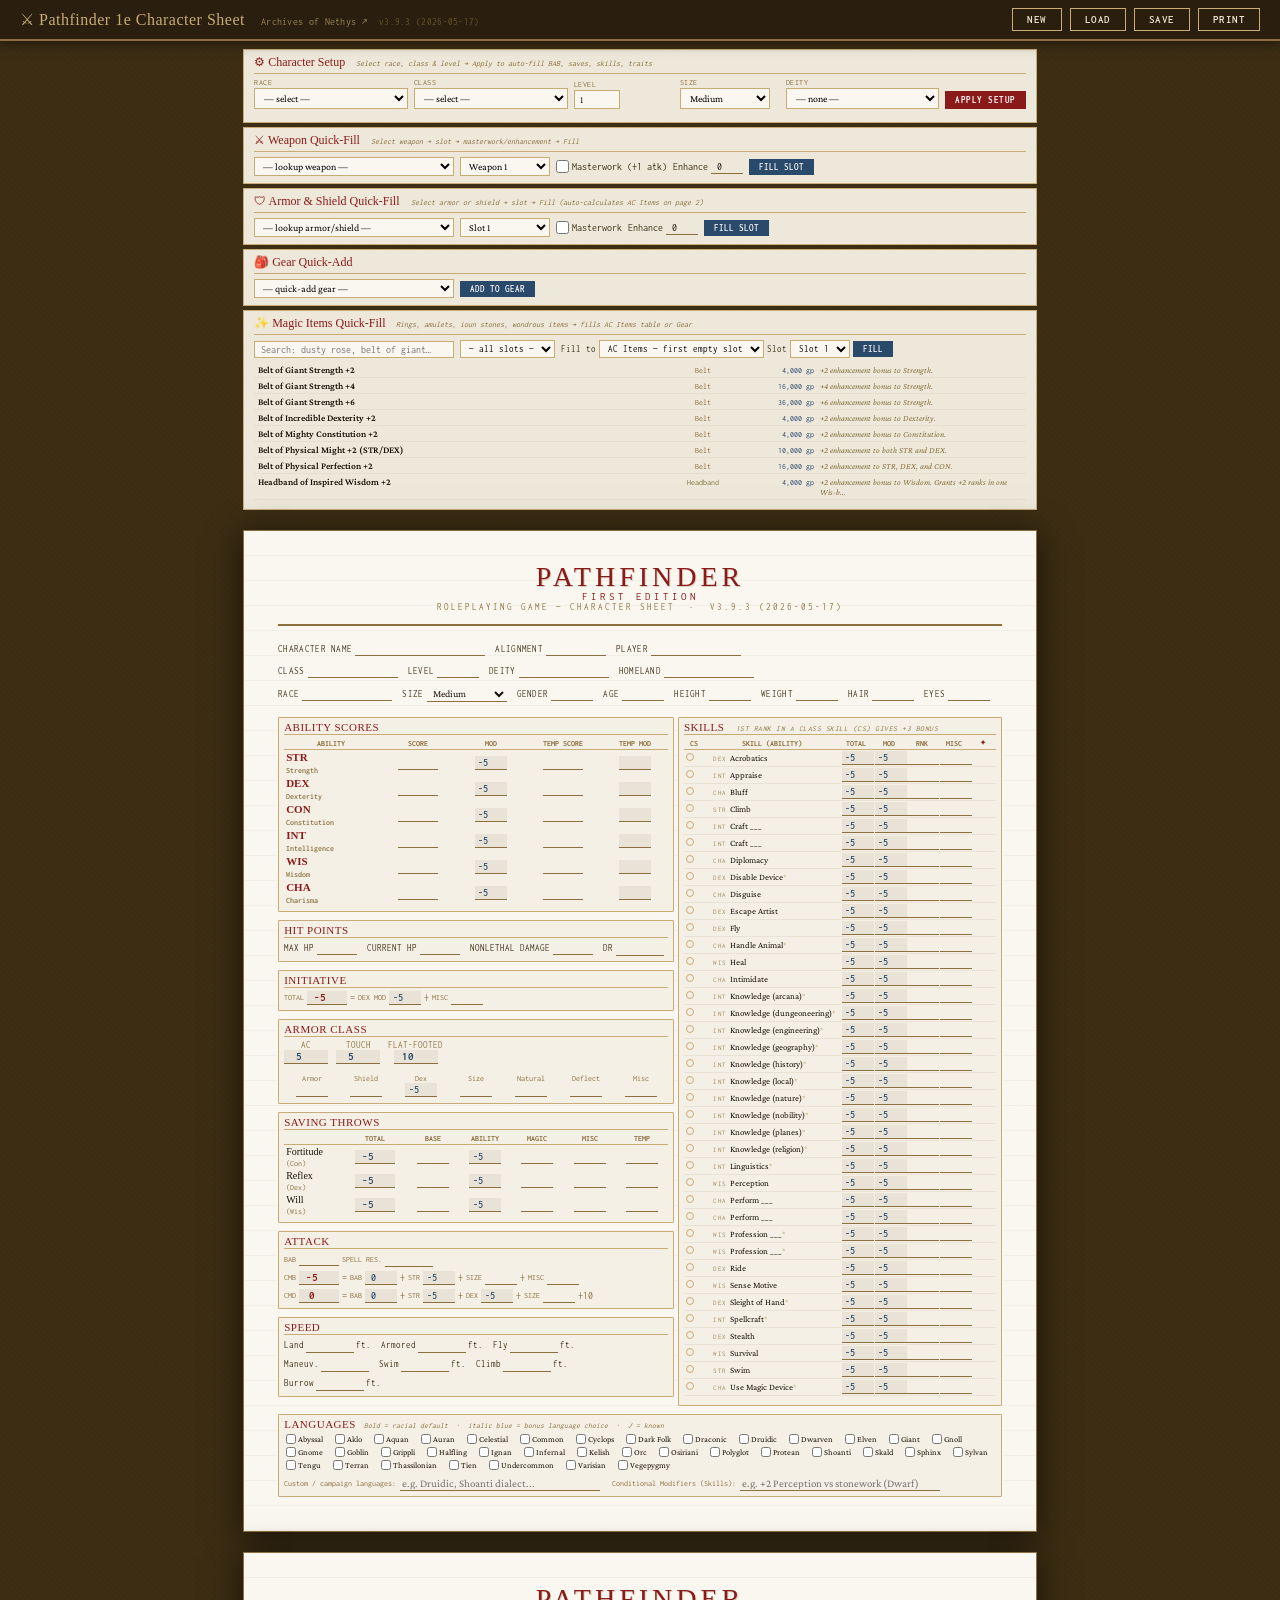
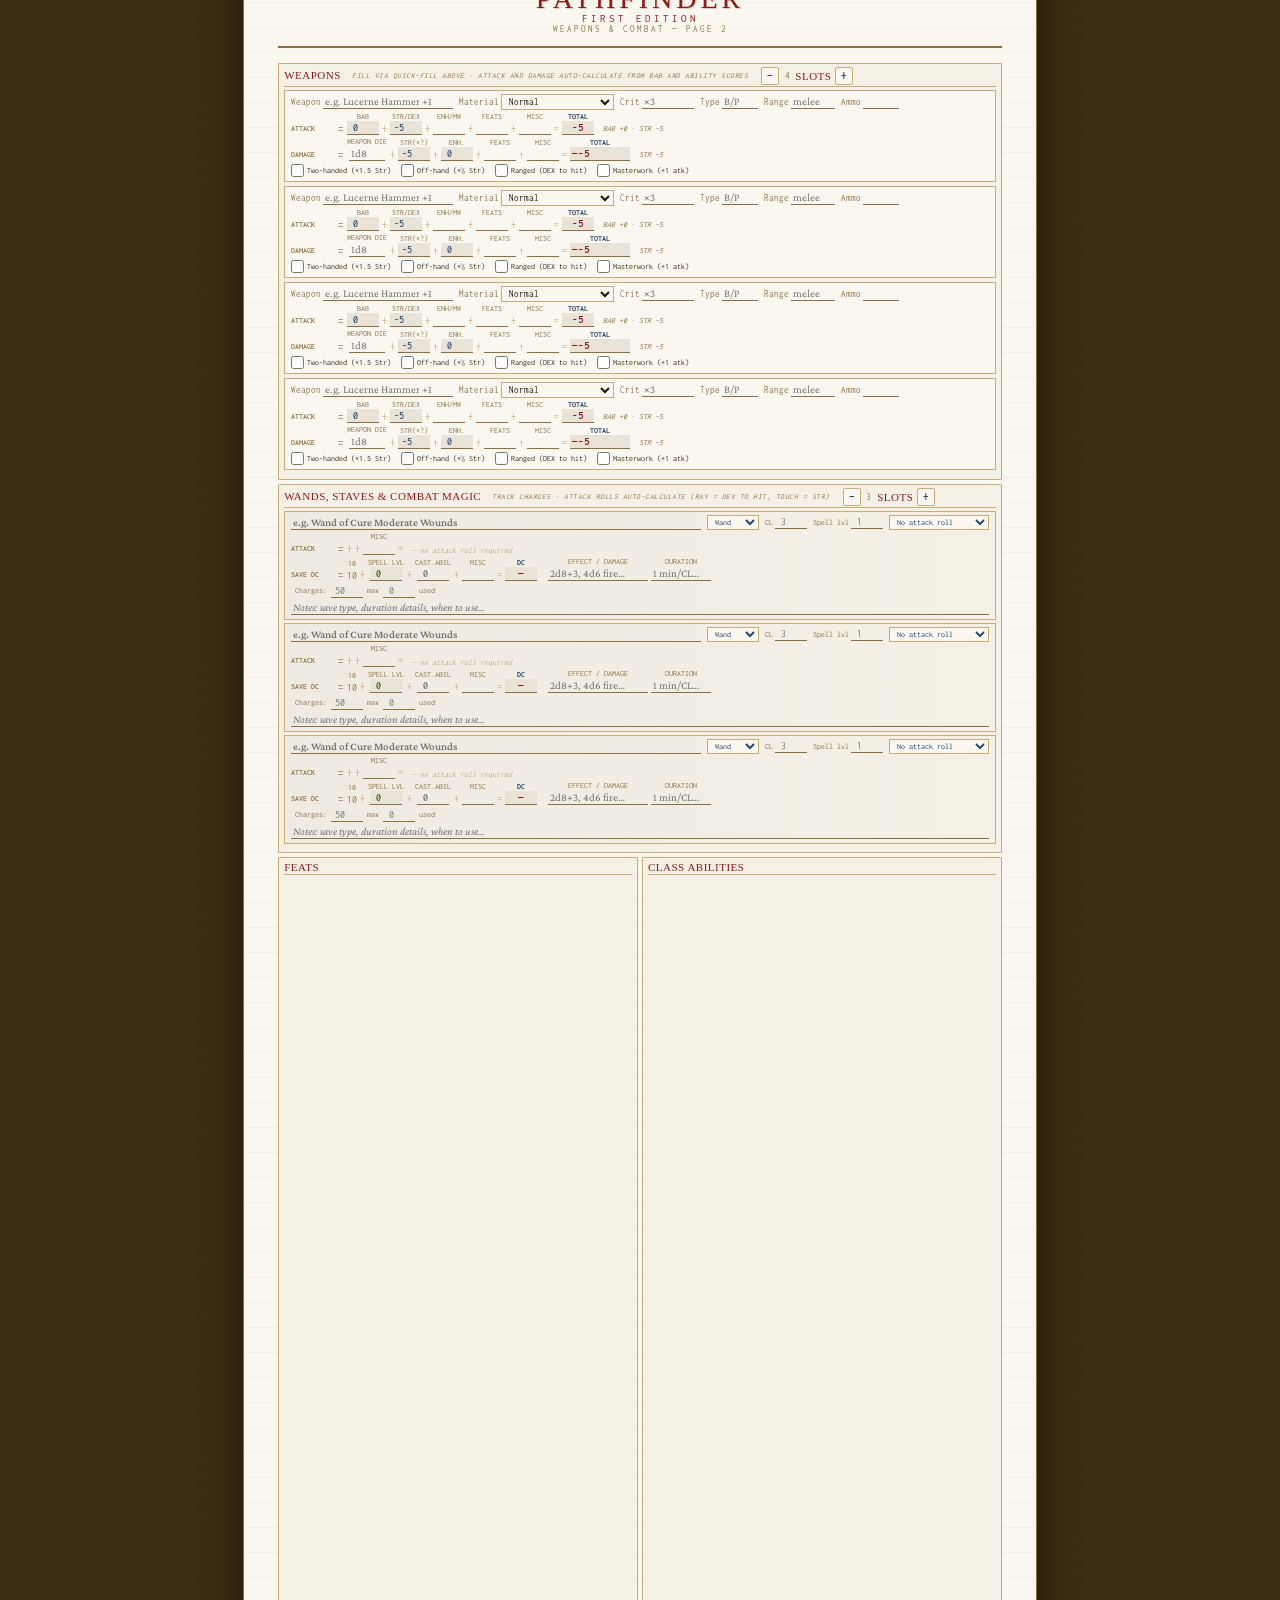
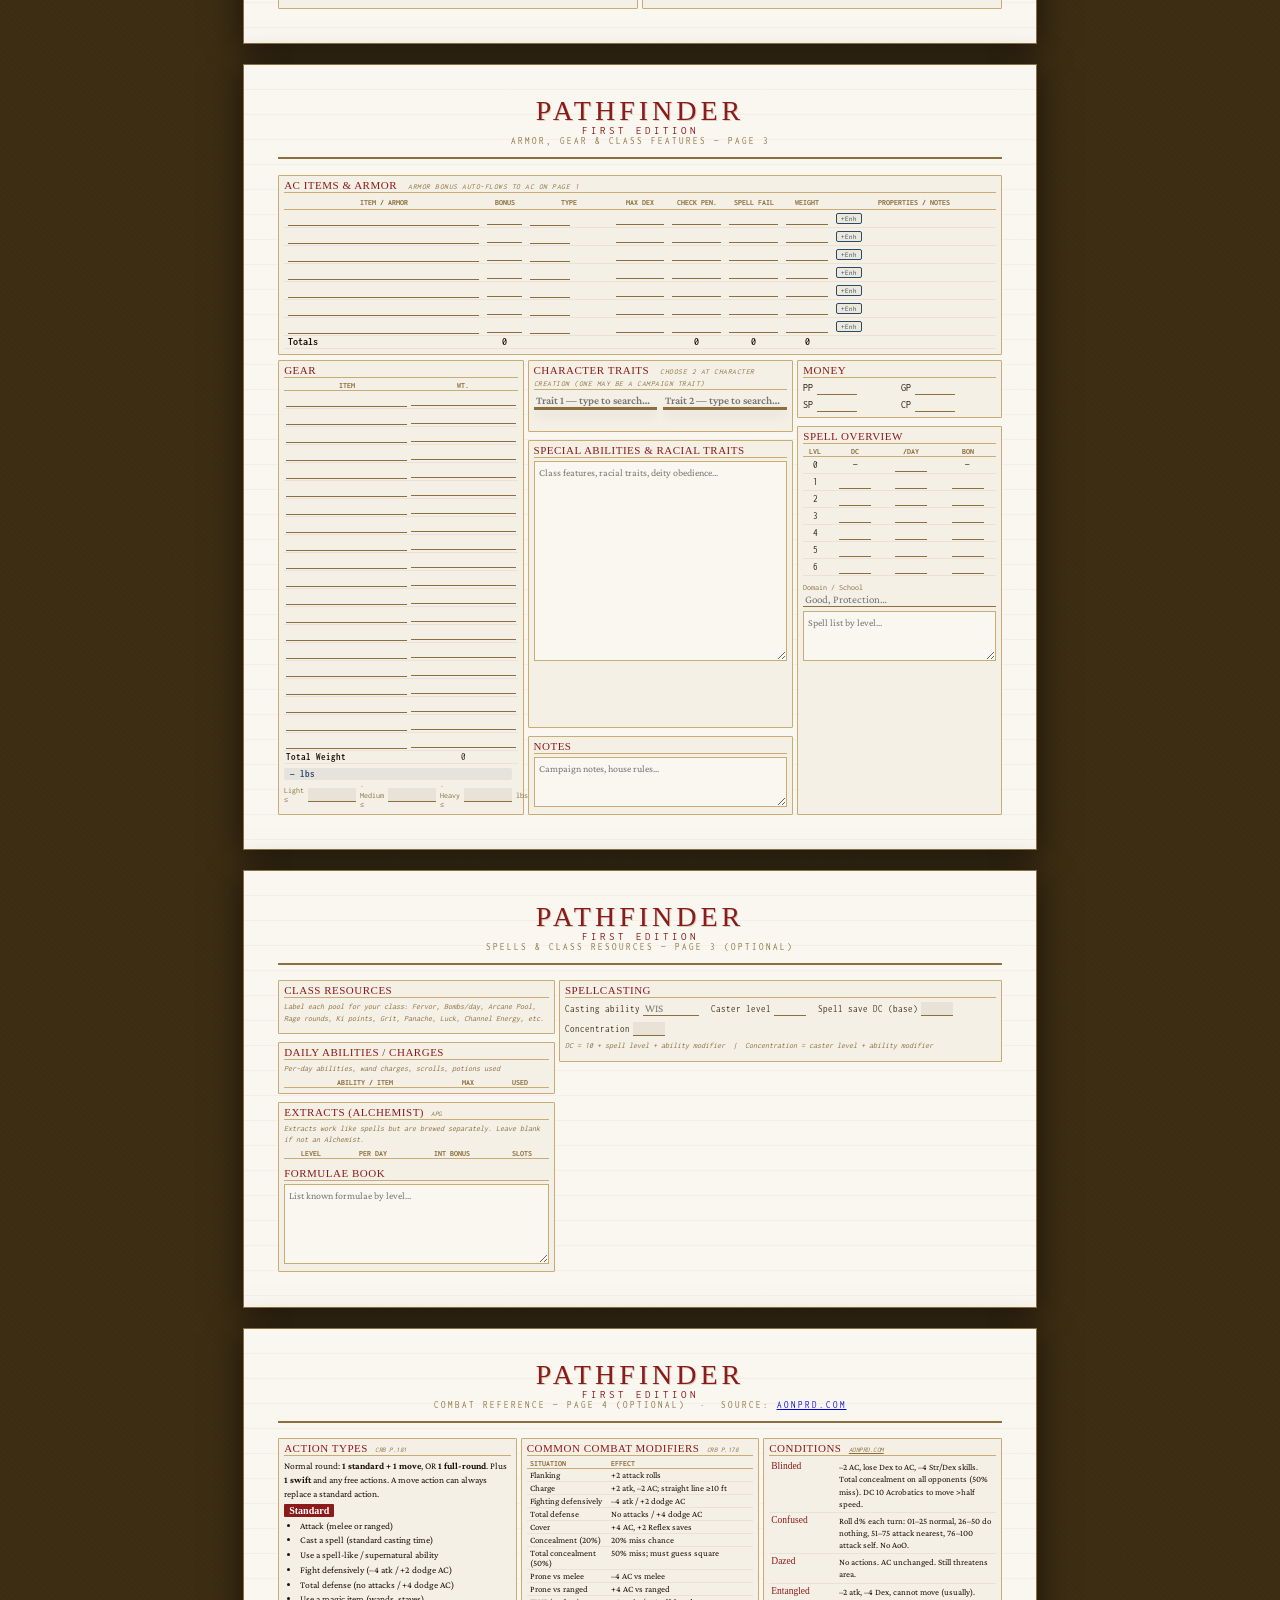
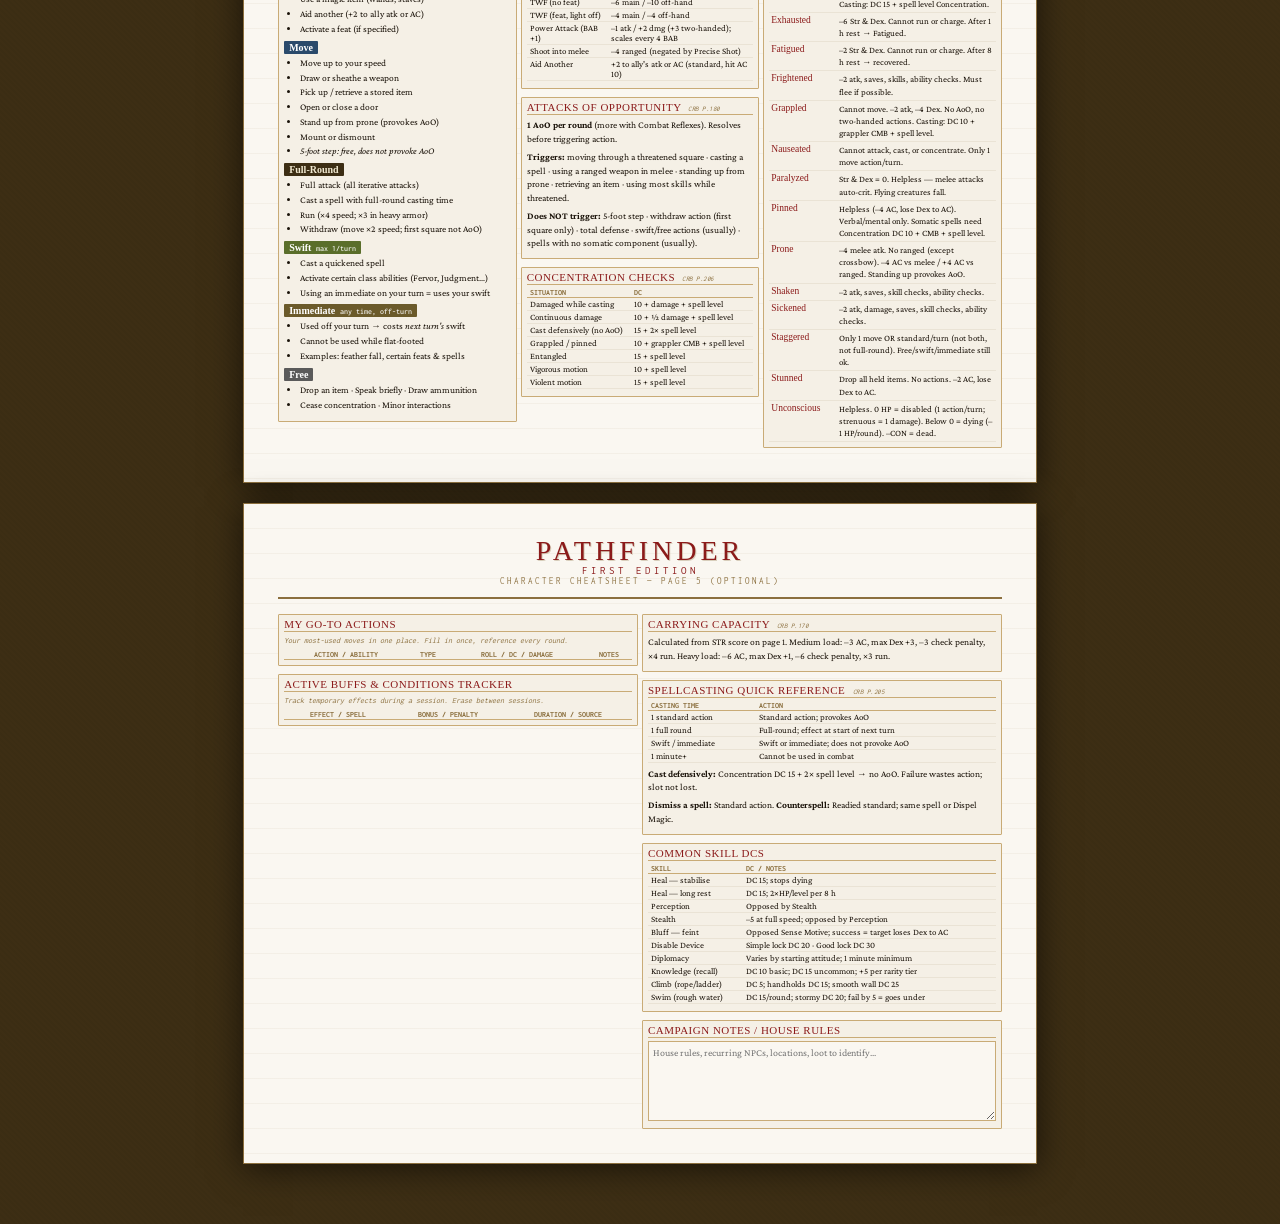
==== commit 525f2c60: "Add files via upload" ====
--- a/index.html
+++ b/index.html
@@ -555,13 +555,7 @@
           <label>CP <input type="number" id="money_cp" class="num"></label>
         </div>
       </div>
-      <div class="section-box">
-        <div class="section-title">Experience Points</div>
-        <div class="xp-grid">
-          <label>XP <input type="number" id="xp_current" class="num wide"></label>
-          <label>Next <input type="number" id="xp_next" class="num wide"></label>
-        </div>
-      </div>
+<!-- XP moved to bottom of page 1 -->
       <div class="section-box flex-grow">
         <div class="section-title">Spell Overview</div>
         <table class="spell-table">
--- a/style.css
+++ b/style.css
@@ -2475,3 +2475,50 @@
   white-space: nowrap;
 }
 .enhance-btn:hover { background: rgba(42,74,107,.1); }
+
+/* ══════════════════════════════════════════════════
+   XP SECTION — bottom of page 1
+   ══════════════════════════════════════════════════ */
+.xp-section {
+  margin-top: 4px;
+}
+.xp-row {
+  display: flex;
+  align-items: center;
+  gap: 12px;
+  flex-wrap: wrap;
+}
+.xp-label {
+  font-family: var(--font-mono);
+  font-size: 8px;
+  font-weight: 700;
+  letter-spacing: .5px;
+  color: var(--border);
+  text-transform: uppercase;
+  display: flex;
+  flex-direction: column;
+  gap: 2px;
+}
+.xp-track-note {
+  font-weight: 400;
+  font-style: italic;
+  color: var(--accent2);
+}
+.xp-input {
+  width: 80px !important;
+}
+.xp-bar-wrap {
+  flex: 1;
+  min-width: 100px;
+  height: 8px;
+  background: var(--border-light);
+  border-radius: 4px;
+  overflow: hidden;
+}
+.xp-bar {
+  height: 100%;
+  background: linear-gradient(90deg, var(--accent2), var(--accent));
+  border-radius: 4px;
+  transition: width .3s ease;
+  min-width: 2px;
+}
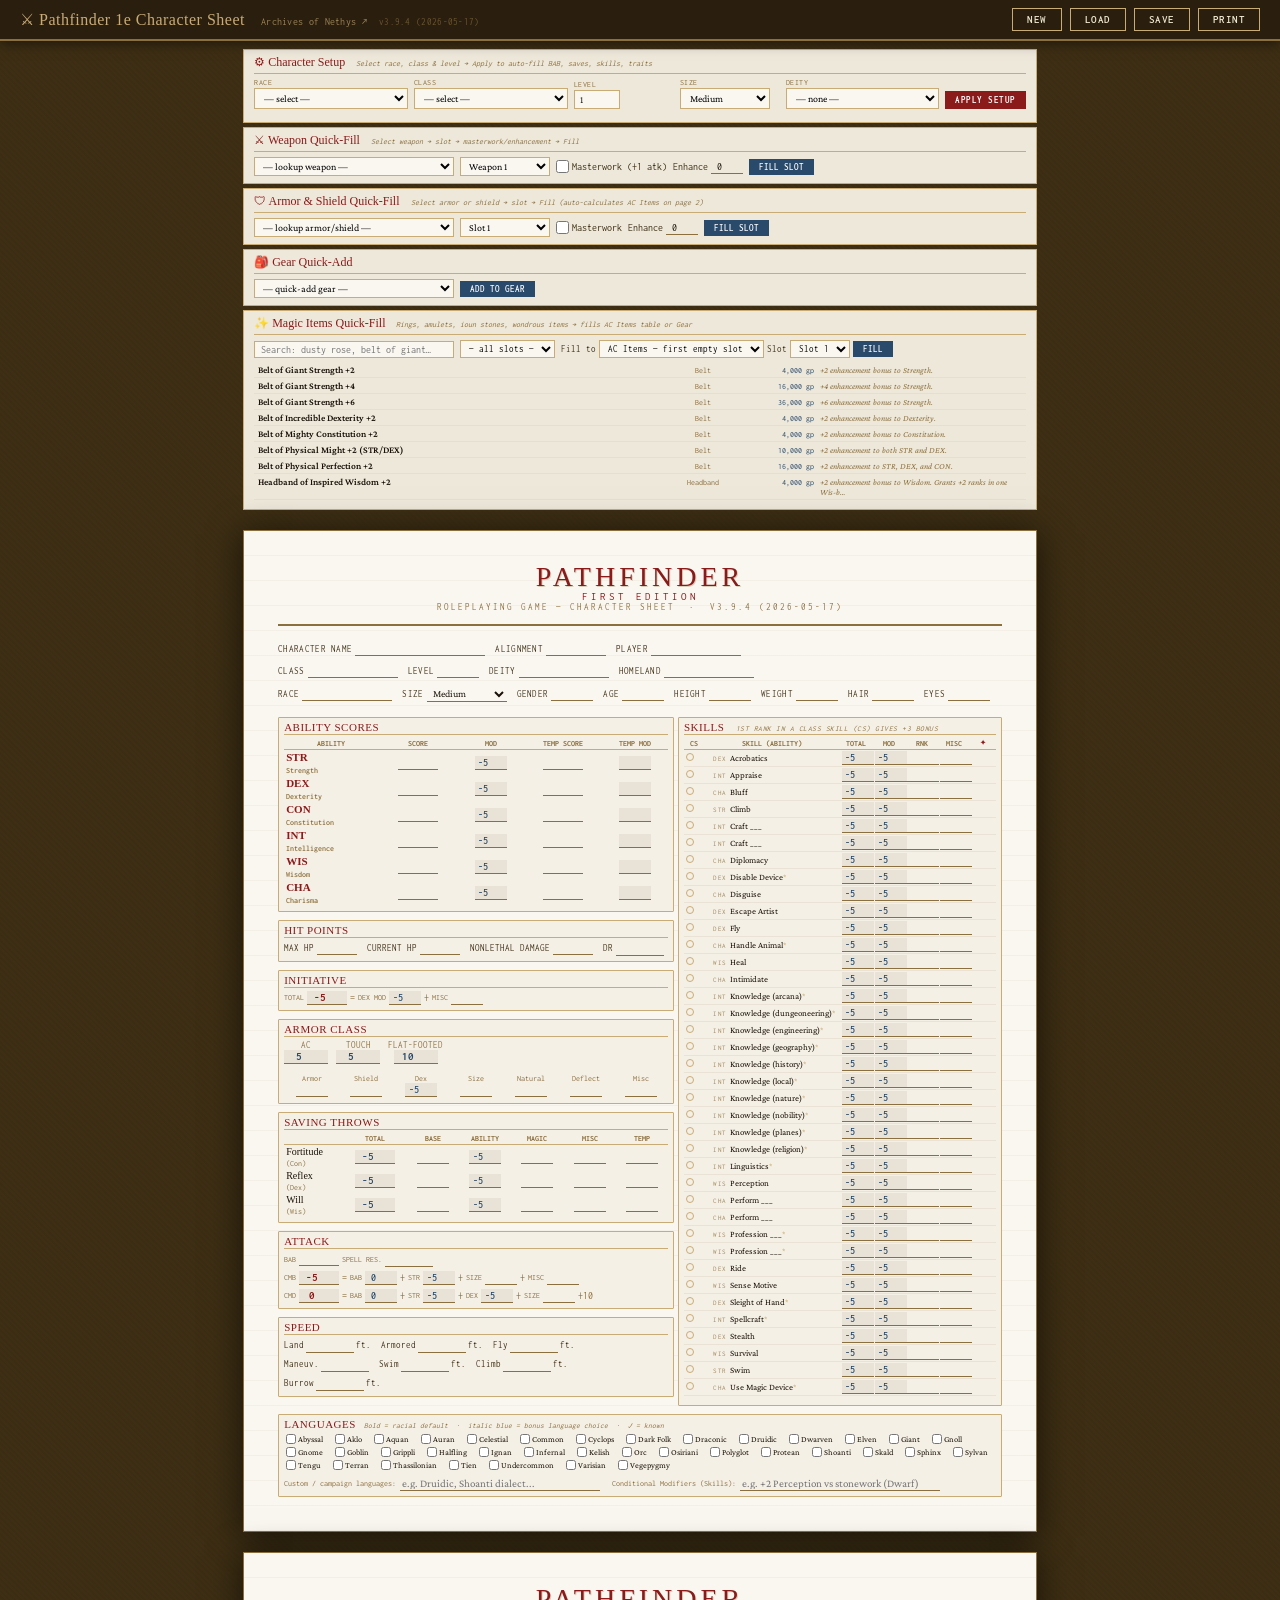
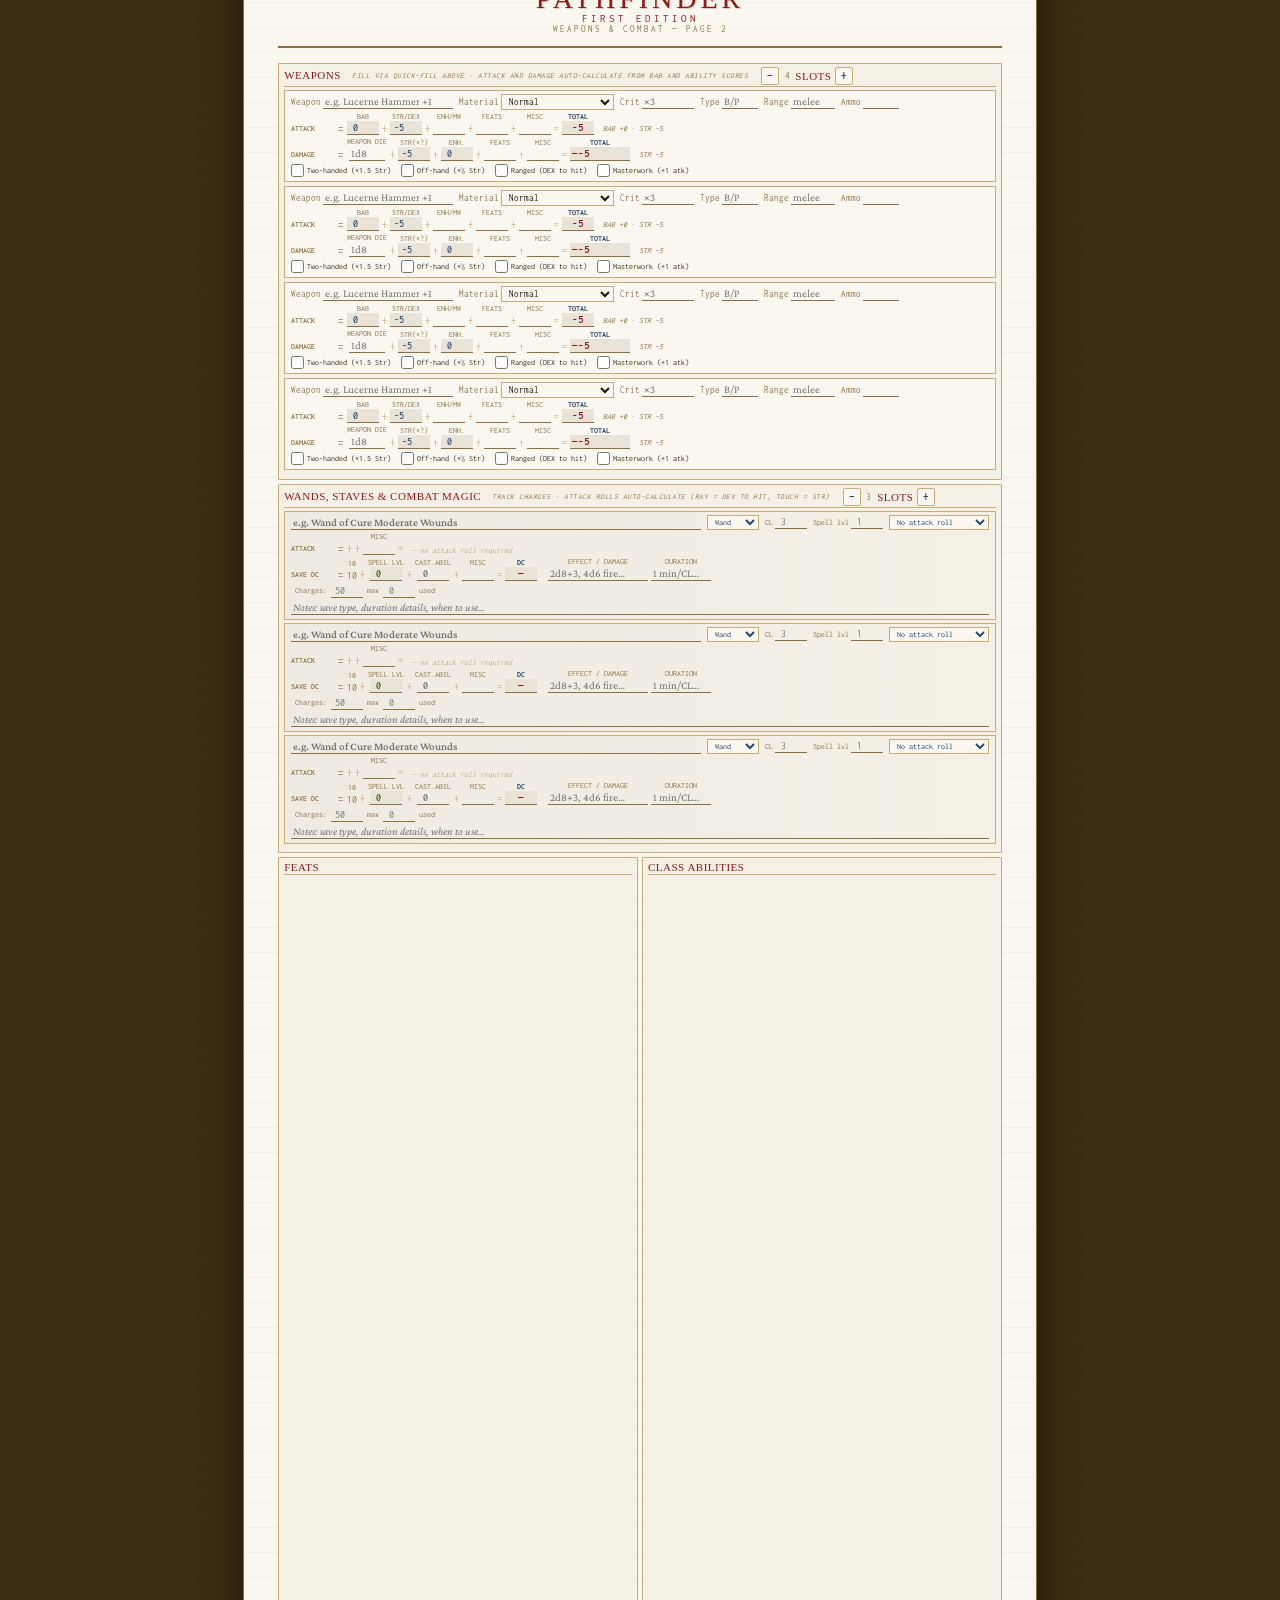
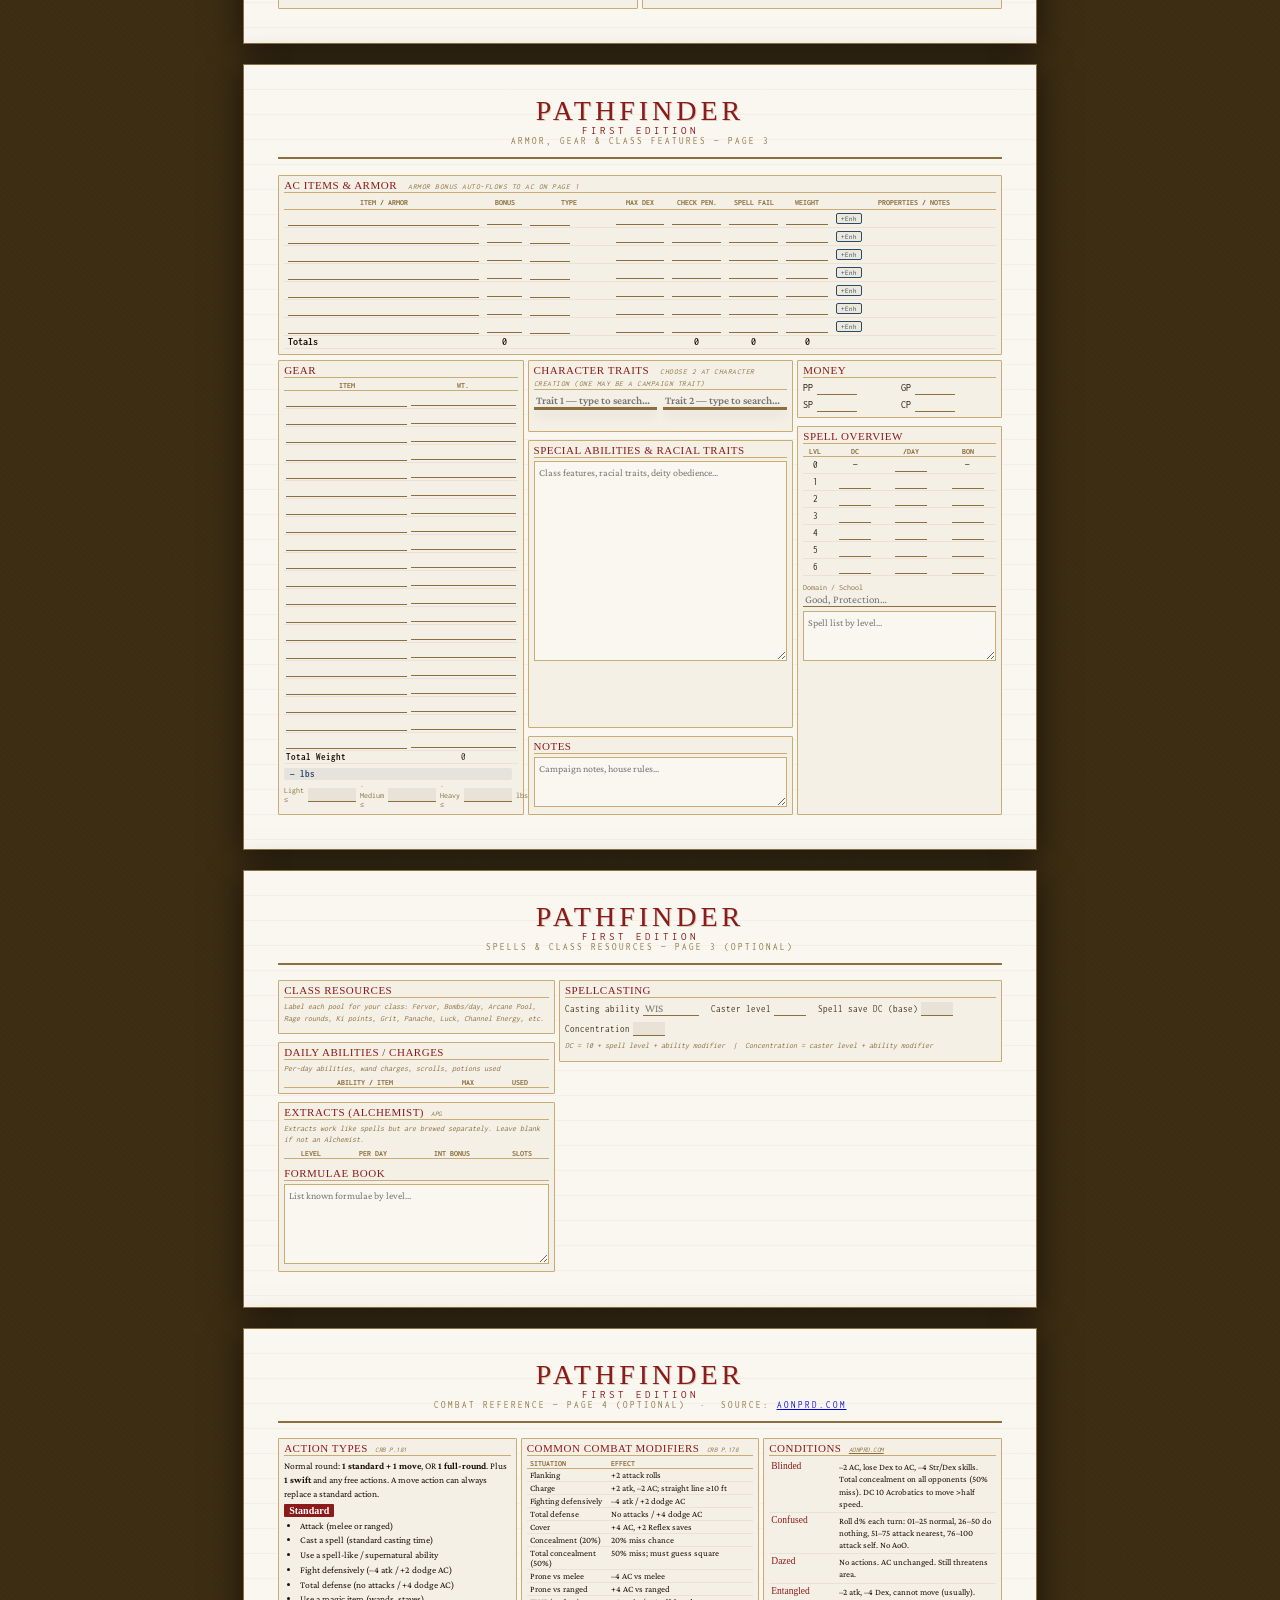
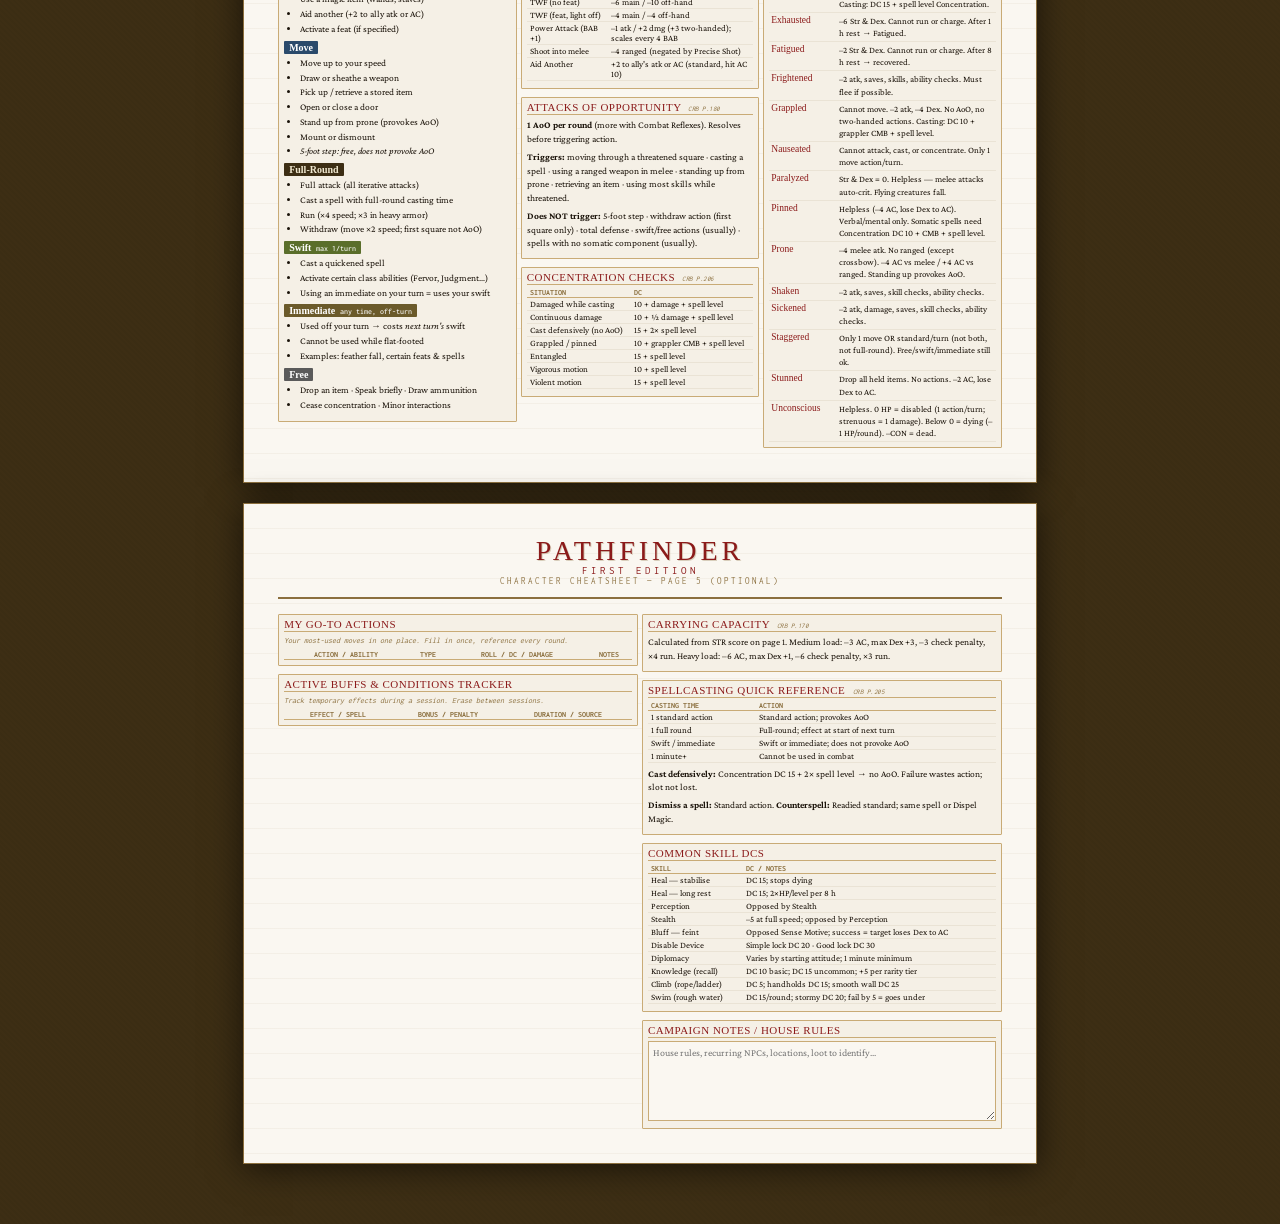
==== commit 6f8c6806: "Add files via upload" ====
--- a/index.html
+++ b/index.html
@@ -519,7 +519,7 @@
             <div class="trait-search-wrap">
               <input type="text" id="trait1_name" class="trait-name-input"
                      placeholder="Trait 1 — type to search…"
-                     oninput="onTraitSearch(1)" autocomplete="off">
+                     oninput="onTraitSearch(1); if(!this.value) clearTraitDesc(1);" autocomplete="off">
               <div id="trait1_suggestions" class="feat-suggestions"></div>
             </div>
             <div id="trait1_desc" class="trait-desc"></div>
@@ -528,7 +528,7 @@
             <div class="trait-search-wrap">
               <input type="text" id="trait2_name" class="trait-name-input"
                      placeholder="Trait 2 — type to search…"
-                     oninput="onTraitSearch(2)" autocomplete="off">
+                     oninput="onTraitSearch(2); if(!this.value) clearTraitDesc(2);" autocomplete="off">
               <div id="trait2_suggestions" class="feat-suggestions"></div>
             </div>
             <div id="trait2_desc" class="trait-desc"></div>
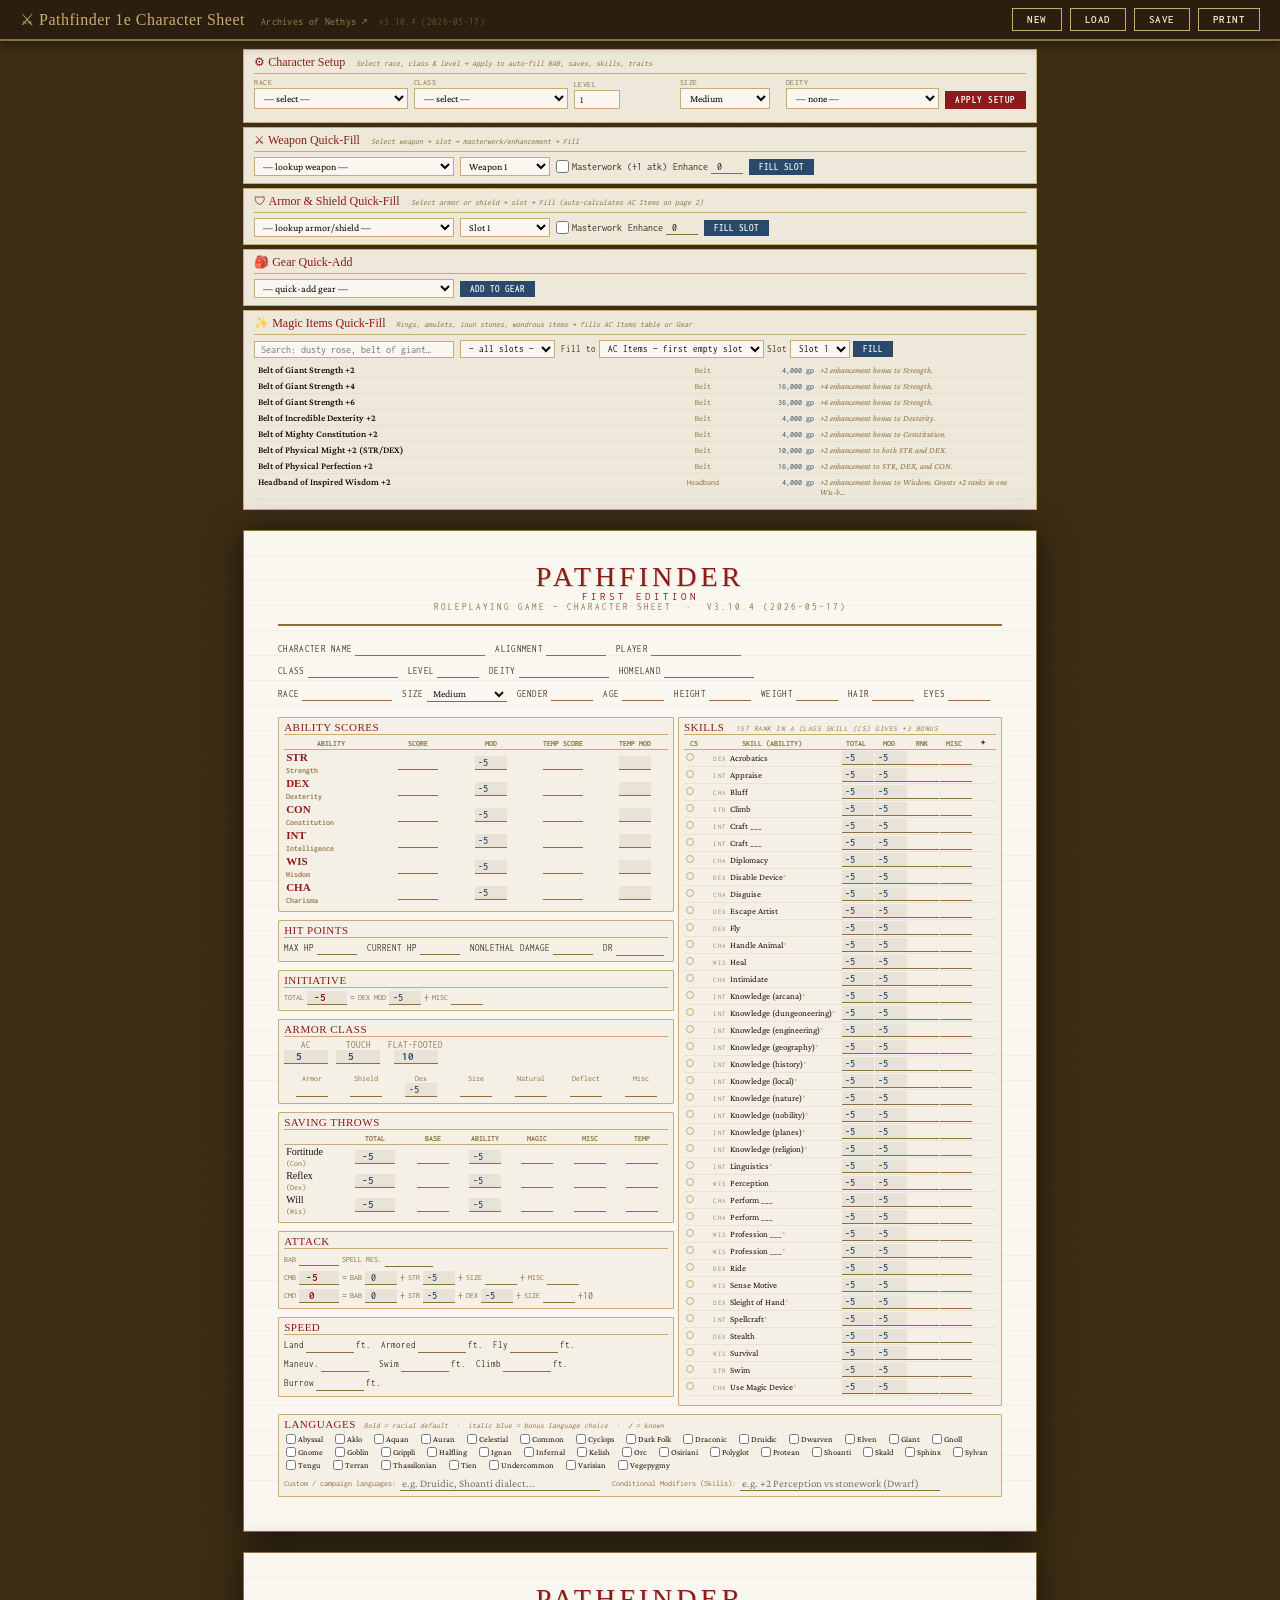
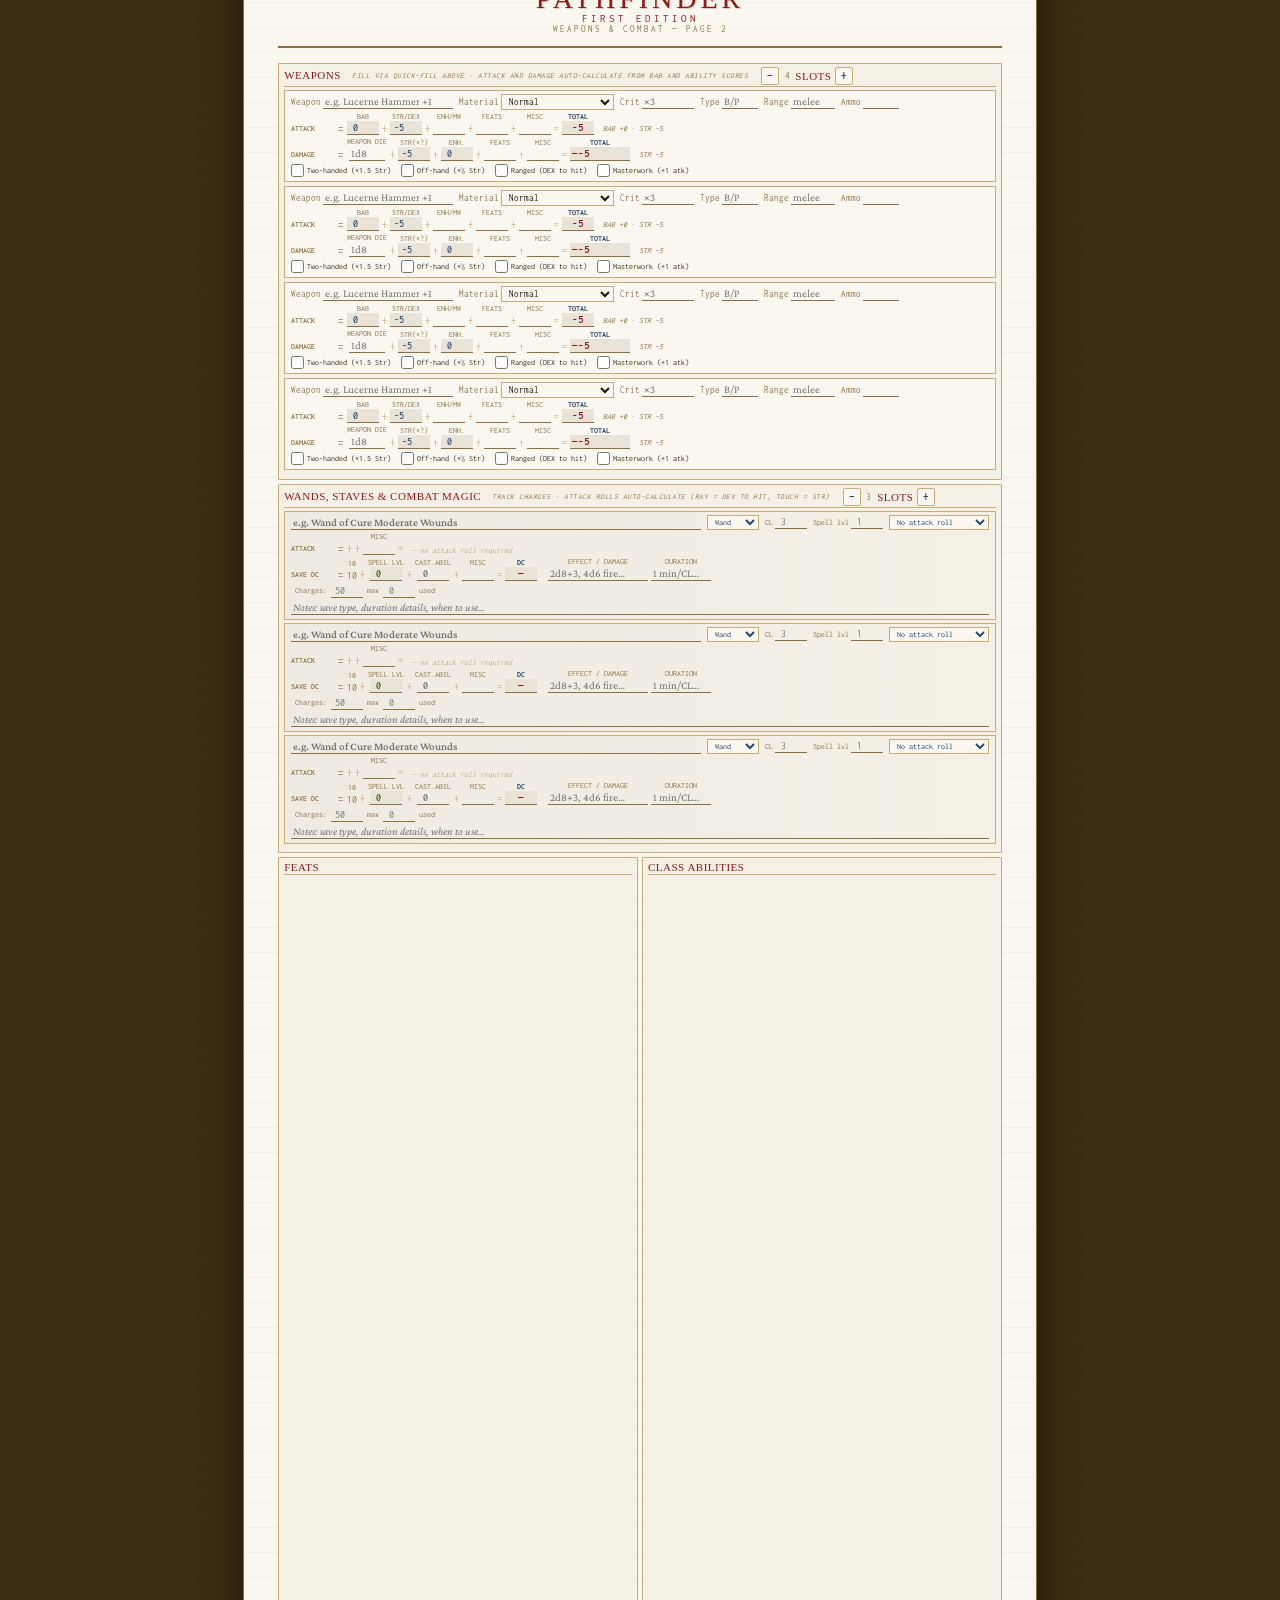
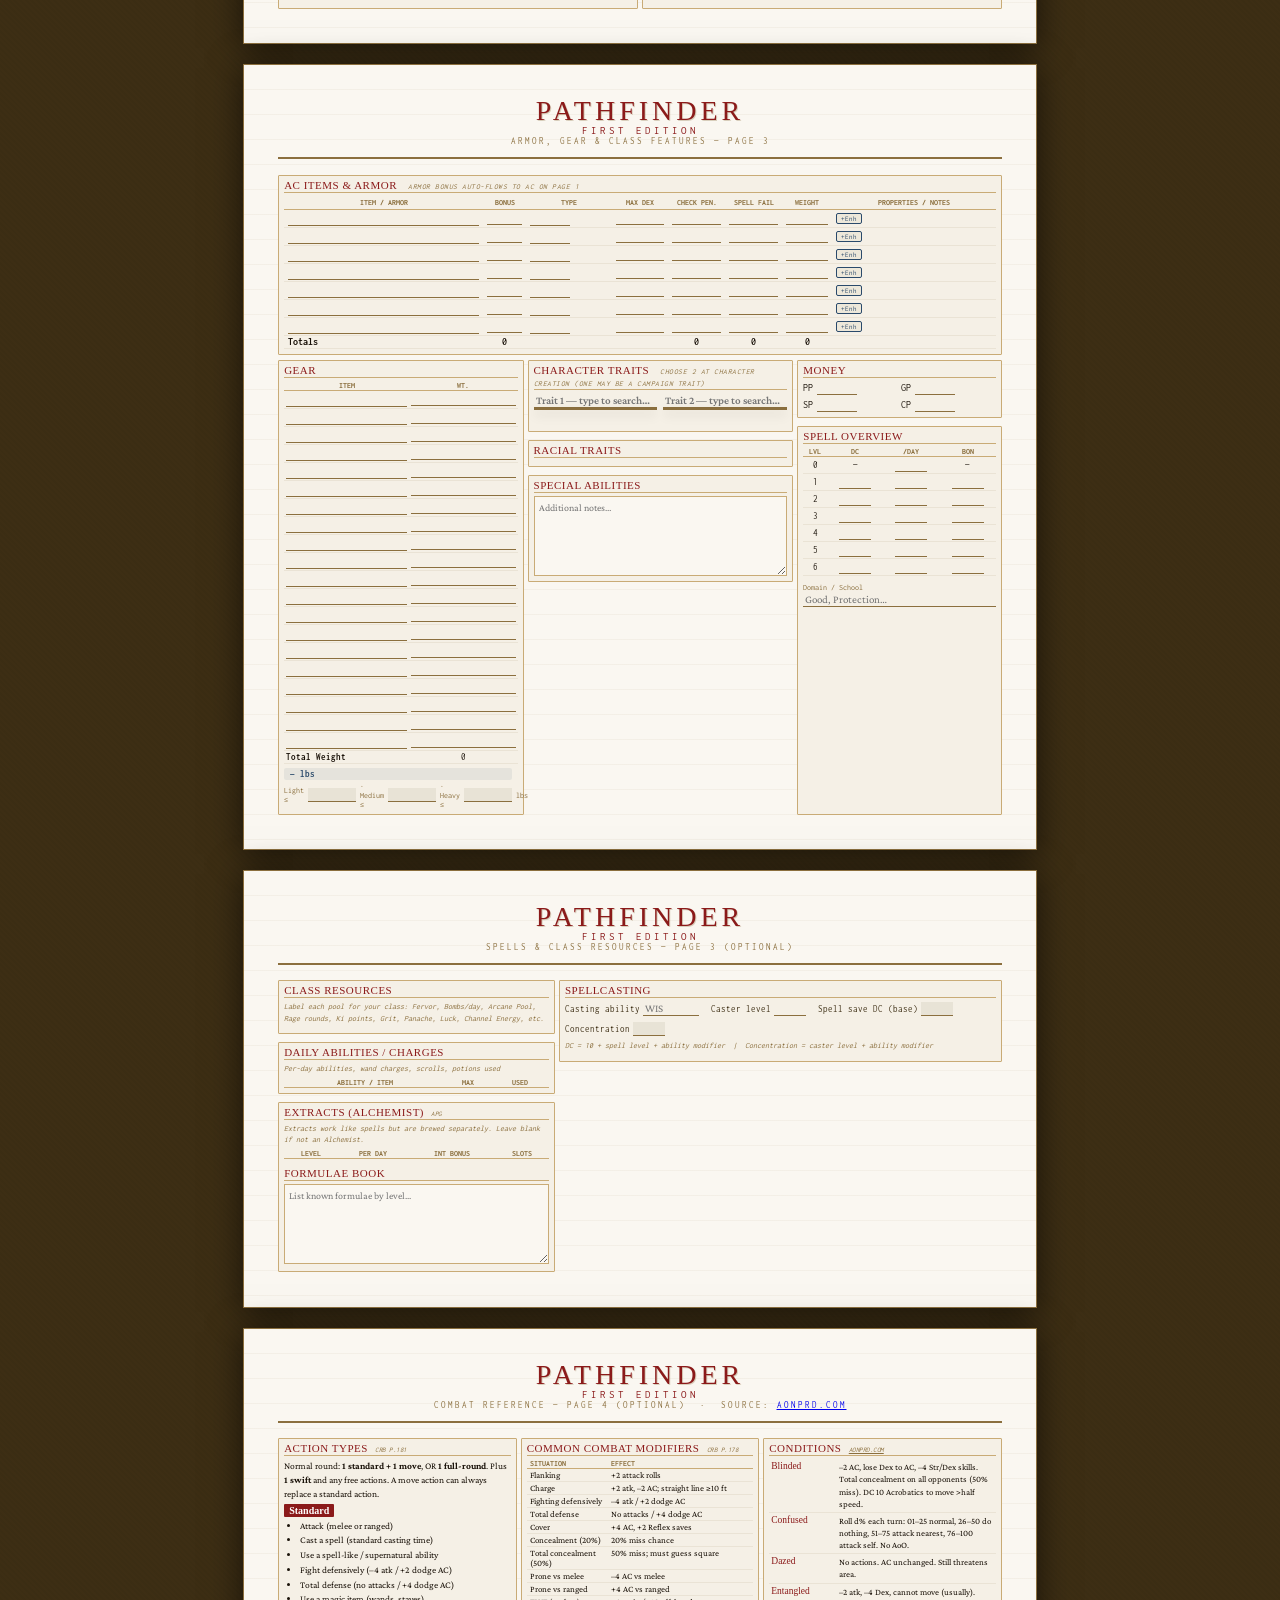
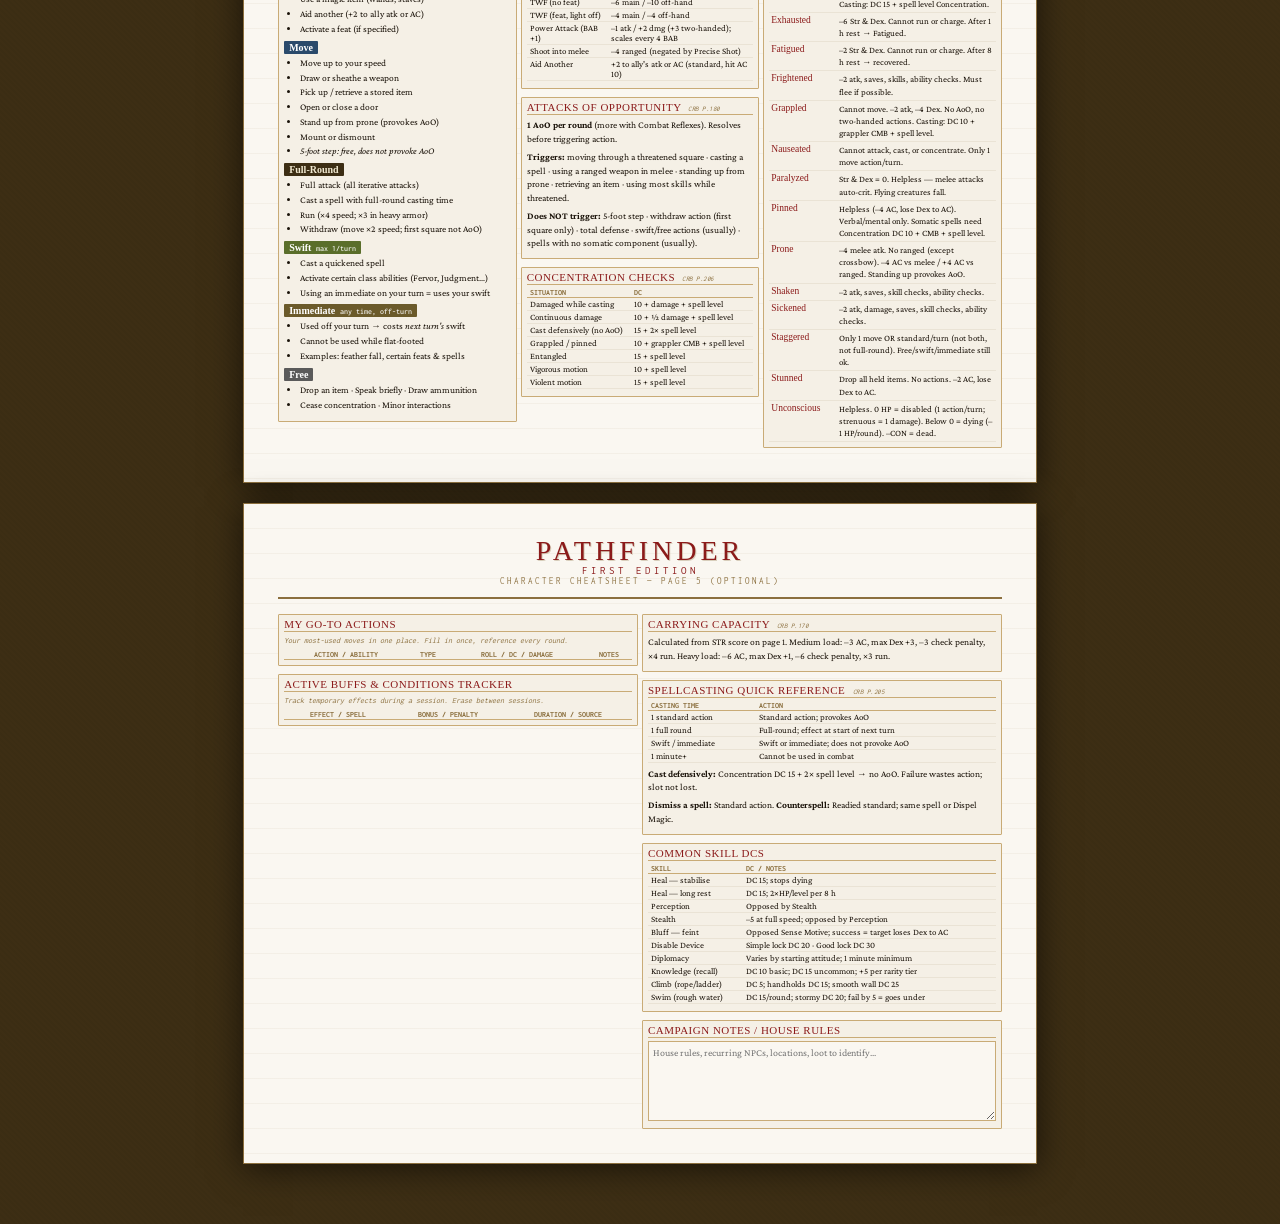
==== commit 976bd7a0: "Add files via upload" ====
--- a/index.html
+++ b/index.html
@@ -510,6 +510,7 @@
     </div>
 
     <div class="p3-notes-col">
+      <!-- CHARACTER TRAITS -->
       <div class="section-box">
         <div class="section-title">Character Traits
           <span class="section-note">Choose 2 at character creation (one may be a campaign trait)</span>
@@ -535,13 +536,32 @@
           </div>
         </div>
       </div>
-      <div class="section-box flex-grow">
-        <div class="section-title">Special Abilities &amp; Racial Traits</div>
-        <textarea id="special_abilities" class="big-textarea special-abilities-textarea" placeholder="Class features, racial traits, deity obedience..."></textarea>
-      </div>
-      <div class="section-box">
-        <div class="section-title">Notes</div>
-        <textarea id="notes" class="medium-textarea" placeholder="Campaign notes, house rules..."></textarea>
+
+      <!-- RACIAL TRAITS — rendered as cards by JS -->
+      <div class="section-box">
+        <div class="section-title">Racial Traits</div>
+        <div id="racial-traits-cards" class="ability-cards-grid">
+          <!-- Filled by renderRacialTraitCards() on Apply Setup -->
+          <textarea id="special_abilities" class="big-textarea special-abilities-textarea"
+                    placeholder="Racial traits auto-filled on Apply Setup…" style="display:none"></textarea>
+        </div>
+      </div>
+
+      <!-- DEITY OBEDIENCE — rendered as card by JS -->
+      <div class="section-box" id="deity-obedience-box" style="display:none">
+        <div class="section-title">Deity Obedience</div>
+        <div id="deity-obedience-card" class="ability-cards-grid"></div>
+      </div>
+
+      <!-- CLASS SPECIAL ABILITIES — rendered as cards by JS -->
+      <div class="section-box" id="class-abilities-box">
+        <div class="section-title">Special Abilities
+          <span class="section-note" id="special-abilities-note"></span>
+        </div>
+        <div id="special-abilities-cards" class="ability-cards-grid">
+          <textarea id="special_abilities_extra" class="big-textarea"
+                    placeholder="Additional notes…"></textarea>
+        </div>
       </div>
     </div>
 
@@ -573,7 +593,12 @@
         <label class="mt4" style="font-family:var(--font-mono);font-size:8px;color:var(--border)">Domain / School
           <input type="text" id="domain_school" class="full-width-input" placeholder="Good, Protection…">
         </label>
-        <textarea id="spell_list" class="medium-textarea mt4" placeholder="Spell list by level..."></textarea>
+        <!-- Spontaneous casting note — shown for relevant classes -->
+        <div id="spontaneous-casting-row" style="display:none">
+          <div class="spontaneous-note" id="spontaneous-casting-note"></div>
+        </div>
+        <!-- XP & Level summary -->
+        <div id="xp-level-summary" class="xp-level-summary" style="display:none"></div>
       </div>
     </div>
 
--- a/style.css
+++ b/style.css
@@ -2522,3 +2522,298 @@
   transition: width .3s ease;
   min-width: 2px;
 }
+
+/* ══════════════════════════════════════════════════
+   SPELL TRACKER — PAGE 4
+   ══════════════════════════════════════════════════ */
+.spell-tracker-header {
+  display: flex;
+  justify-content: space-between;
+  align-items: center;
+  padding: 4px 0 8px;
+  border-bottom: 1px solid var(--border-light);
+  margin-bottom: 8px;
+  font-family: var(--font-mono);
+  font-size: 9px;
+  color: var(--border);
+}
+.spell-tracker-class { font-weight: 700; color: var(--ink); }
+
+.spell-level-section {
+  margin-bottom: 12px;
+  break-inside: avoid;
+}
+.spell-level-header {
+  display: flex;
+  align-items: center;
+  gap: 8px;
+  margin-bottom: 4px;
+  border-bottom: 1px solid var(--border-light);
+  padding-bottom: 2px;
+}
+.spell-level-badge {
+  font-family: var(--font-heading);
+  font-size: 10px;
+  font-weight: 700;
+  color: var(--accent);
+  min-width: 60px;
+}
+.spell-dc-badge {
+  font-family: var(--font-mono);
+  font-size: 9px;
+  color: var(--accent2);
+  background: rgba(42,74,107,.08);
+  padding: 1px 5px;
+  border-radius: 2px;
+}
+.spell-slots-dots {
+  display: flex;
+  gap: 3px;
+  margin-left: auto;
+}
+.spell-slot-dot {
+  width: 12px;
+  height: 12px;
+  border: 1px solid var(--accent);
+  border-radius: 50%;
+  cursor: pointer;
+  display: inline-block;
+}
+.spell-slot-dot.used {
+  background: var(--accent);
+}
+
+.spell-row {
+  display: flex;
+  align-items: center;
+  gap: 4px;
+  padding: 1px 0;
+  border-bottom: 1px dotted rgba(139,111,62,.15);
+}
+.spell-name-input {
+  flex: 1;
+  border: none;
+  border-bottom: 1px solid var(--border-light);
+  background: transparent;
+  font-family: var(--font-body);
+  font-size: 10px;
+  padding: 1px 3px;
+}
+.spell-name-input.spell-prepared {
+  color: var(--effect-color);
+  font-weight: 700;
+}
+.spell-prep-cb {
+  width: 11px;
+  height: 11px;
+  flex-shrink: 0;
+  accent-color: var(--effect-color);
+  cursor: pointer;
+}
+.spell-row-note {
+  font-family: var(--font-mono);
+  font-size: 8px;
+  color: var(--border);
+  min-width: 60px;
+}
+.spell-rows { padding: 2px 0; }
+
+/* ══════════════════════════════════════════════════
+   WARPRIEST BLESSINGS
+   ══════════════════════════════════════════════════ */
+.blessings-grid {
+  display: grid;
+  grid-template-columns: 1fr 1fr;
+  gap: 8px;
+  margin-top: 4px;
+}
+.blessing-slot {
+  border: 1px solid var(--border-light);
+  border-radius: 2px;
+  padding: 6px;
+  background: var(--cream);
+}
+.blessing-name-input {
+  width: 100%;
+  box-sizing: border-box;
+  font-family: var(--font-heading);
+  font-size: 11px;
+  font-weight: 700;
+  border: none;
+  border-bottom: 1px solid var(--border-light);
+  background: transparent;
+  color: var(--accent);
+  padding: 2px 0;
+}
+.blessing-name-input:focus { outline: none; border-bottom-color: var(--accent2); }
+.blessing-details { margin-top: 4px; }
+.blessing-power {
+  margin-top: 3px;
+  font-family: var(--font-body);
+  font-size: 9px;
+  display: flex;
+  gap: 5px;
+  align-items: flex-start;
+  line-height: 1.4;
+}
+.blessing-power-label {
+  font-family: var(--font-mono);
+  font-size: 7.5px;
+  font-weight: 700;
+  color: var(--accent);
+  text-transform: uppercase;
+  min-width: 36px;
+  padding-top: 1px;
+}
+.blessing-major .blessing-power-label { color: var(--accent2); }
+.blessing-major-locked .blessing-power-label { color: var(--border); }
+.locked { color: var(--border); font-style: italic; }
+.blessing-power-text { color: var(--ink-light); }
+
+/* ══════════════════════════════════════════════════
+   SPONTANEOUS CASTING NOTE
+   ══════════════════════════════════════════════════ */
+.spontaneous-note {
+  font-family: var(--font-body);
+  font-size: 8.5px;
+  color: var(--effect-color);
+  padding: 4px 0 2px;
+  border-top: 1px dashed rgba(107,114,42,.3);
+  margin-top: 2px;
+  line-height: 1.4;
+}
+.spont-label {
+  font-family: var(--font-mono);
+  font-size: 7.5px;
+  font-weight: 700;
+  color: var(--effect-color);
+  text-transform: uppercase;
+  letter-spacing: .3px;
+  display: block;
+  margin-bottom: 2px;
+}
+
+/* ══════════════════════════════════════════════════
+   ABILITY / RACIAL TRAIT CARDS
+   ══════════════════════════════════════════════════ */
+.ability-cards-grid {
+  display: flex;
+  flex-direction: column;
+  gap: 4px;
+  margin-top: 2px;
+}
+.ability-card {
+  background: var(--cream);
+  border: 1px solid var(--border-light);
+  border-left: 3px solid var(--accent2);
+  border-radius: 2px;
+  padding: 4px 7px;
+}
+.deity-card { border-left-color: var(--accent); }
+.ability-card-name {
+  font-family: var(--font-heading);
+  font-size: 10px;
+  font-weight: 700;
+  color: var(--ink);
+  margin-bottom: 1px;
+}
+.deity-card .ability-card-name { color: var(--accent); }
+.ability-card-text {
+  font-family: var(--font-body);
+  font-size: 9px;
+  color: var(--ink-light);
+  line-height: 1.4;
+}
+.ability-card-req {
+  font-family: var(--font-mono);
+  font-size: 8px;
+  color: var(--accent);
+  margin-top: 3px;
+  font-style: italic;
+}
+
+/* ══════════════════════════════════════════════════
+   XP LEVEL SUMMARY (in spell overview column)
+   ══════════════════════════════════════════════════ */
+.xp-level-summary { margin-top: 6px; }
+.xp-summary-inner {
+  display: flex;
+  align-items: center;
+  gap: 6px;
+  font-family: var(--font-mono);
+  font-size: 9px;
+  color: var(--border);
+  padding: 3px 0;
+  border-top: 1px dashed var(--border-light);
+}
+.xp-sum-label { font-weight: 700; color: var(--ink); }
+.xp-sum-sep { color: var(--accent2); }
+.xp-sum-xp { color: var(--accent2); margin-left: auto; }
+.xp-sum-track { font-style: italic; font-size: 8px; color: var(--border); }
+
+/* ══════════════════════════════════════════════════
+   SPELL PAGE IMPROVEMENTS
+   ══════════════════════════════════════════════════ */
+.spell-cb-legend {
+  margin-left: auto;
+  font-family: var(--font-mono);
+  font-size: 8px;
+  color: var(--border);
+  display: flex;
+  align-items: center;
+  gap: 6px;
+}
+.spell-cb-demo {
+  display: inline-block;
+  width: 11px; height: 11px;
+  border-radius: 2px;
+  vertical-align: middle;
+}
+.spell-cb-demo.prep { border: 2px solid var(--effect-color); }
+.spell-cb-demo.cast { border: 2px solid var(--accent); }
+
+.spell-prep-cb { accent-color: var(--effect-color); }
+.spell-cast-cb { accent-color: var(--accent); }
+
+.spell-row-controls {
+  margin-left: auto;
+  display: flex;
+  gap: 2px;
+}
+.spell-row-btn {
+  font-family: var(--font-mono);
+  font-size: 10px;
+  font-weight: 700;
+  width: 18px; height: 18px;
+  border: 1px solid var(--border-light);
+  background: var(--cream);
+  color: var(--accent2);
+  cursor: pointer;
+  border-radius: 2px;
+  line-height: 1;
+}
+.spell-row-btn:hover { background: rgba(42,74,107,.1); }
+
+.spell-row-desc {
+  flex: 1;
+  font-family: var(--font-body);
+  font-size: 8.5px;
+  color: var(--border);
+  margin-left: 6px;
+  line-height: 1.3;
+  font-style: italic;
+  overflow: hidden;
+  white-space: nowrap;
+  text-overflow: ellipsis;
+  max-width: 400px;
+}
+.spell-desc-school {
+  font-weight: 600;
+  color: var(--accent2);
+  font-style: normal;
+}
+
+.spell-name-input.spell-prepared {
+  color: var(--effect-color);
+  font-weight: 600;
+}
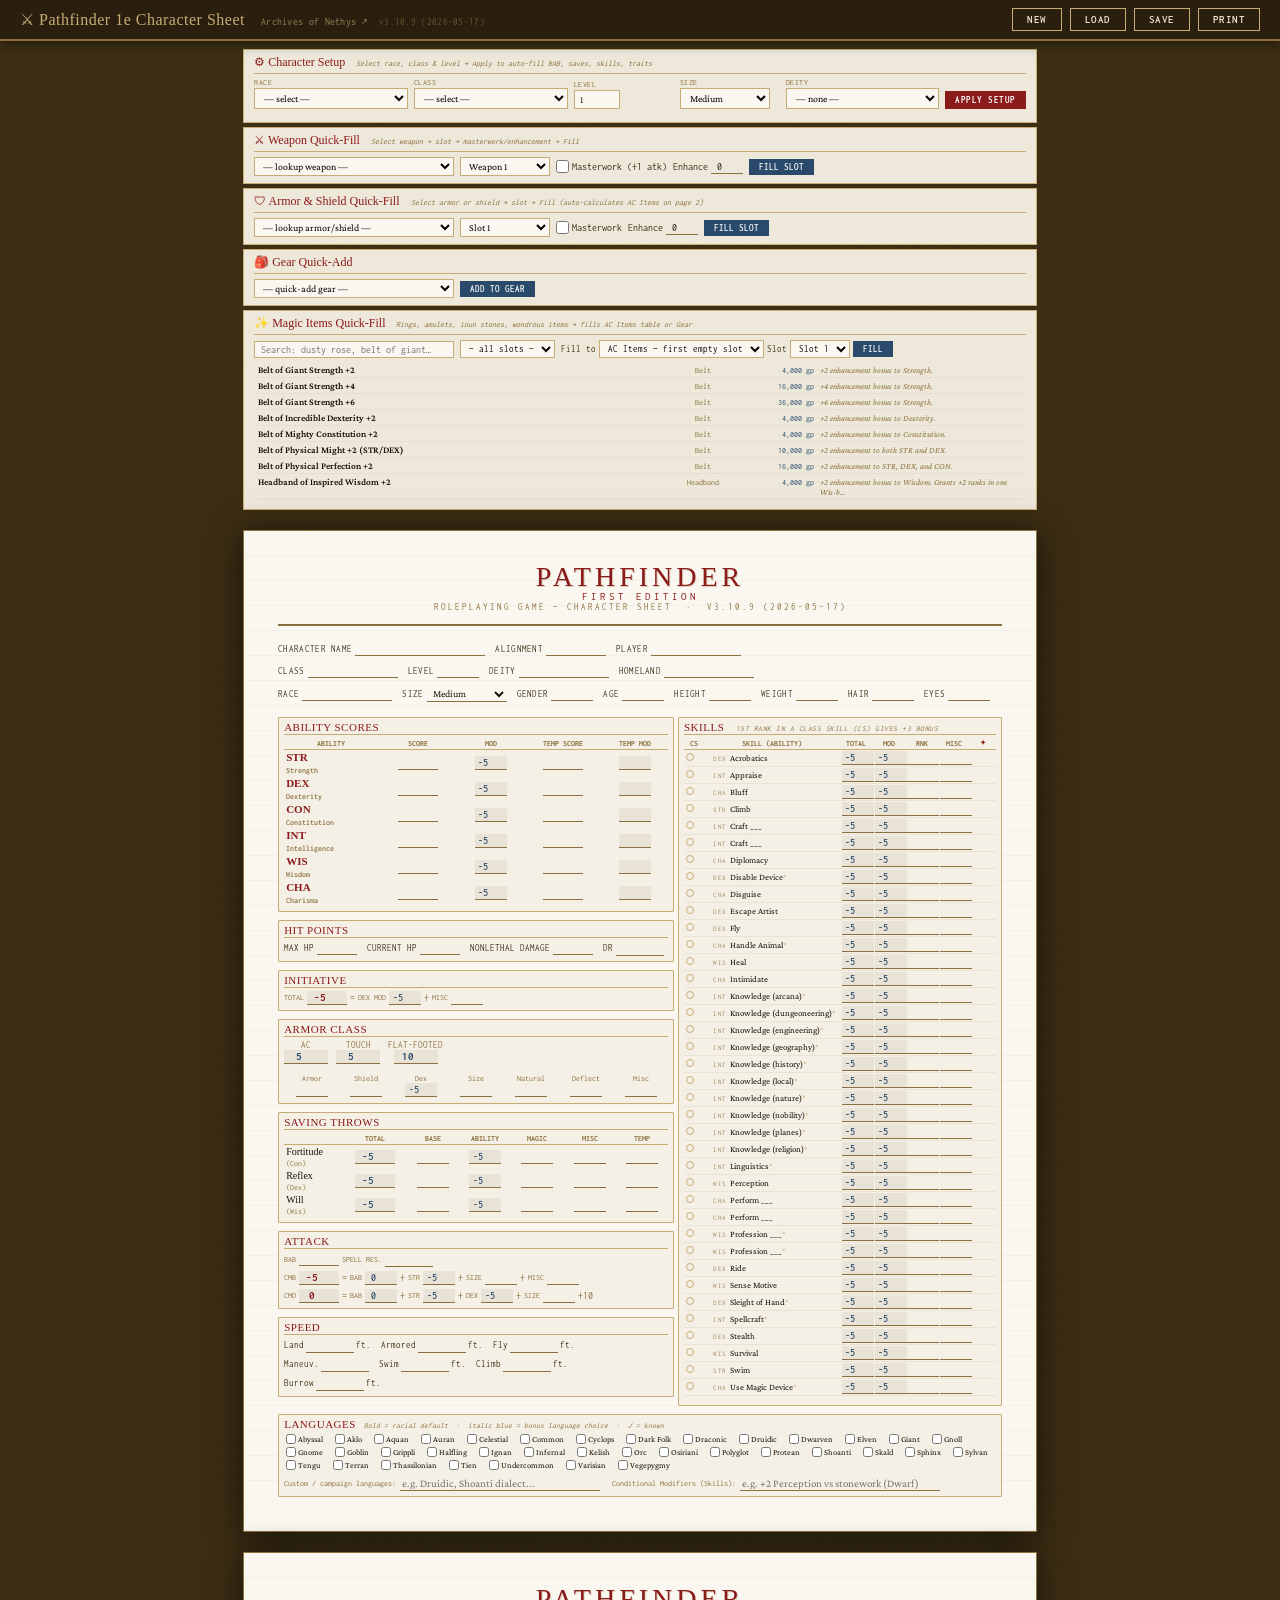
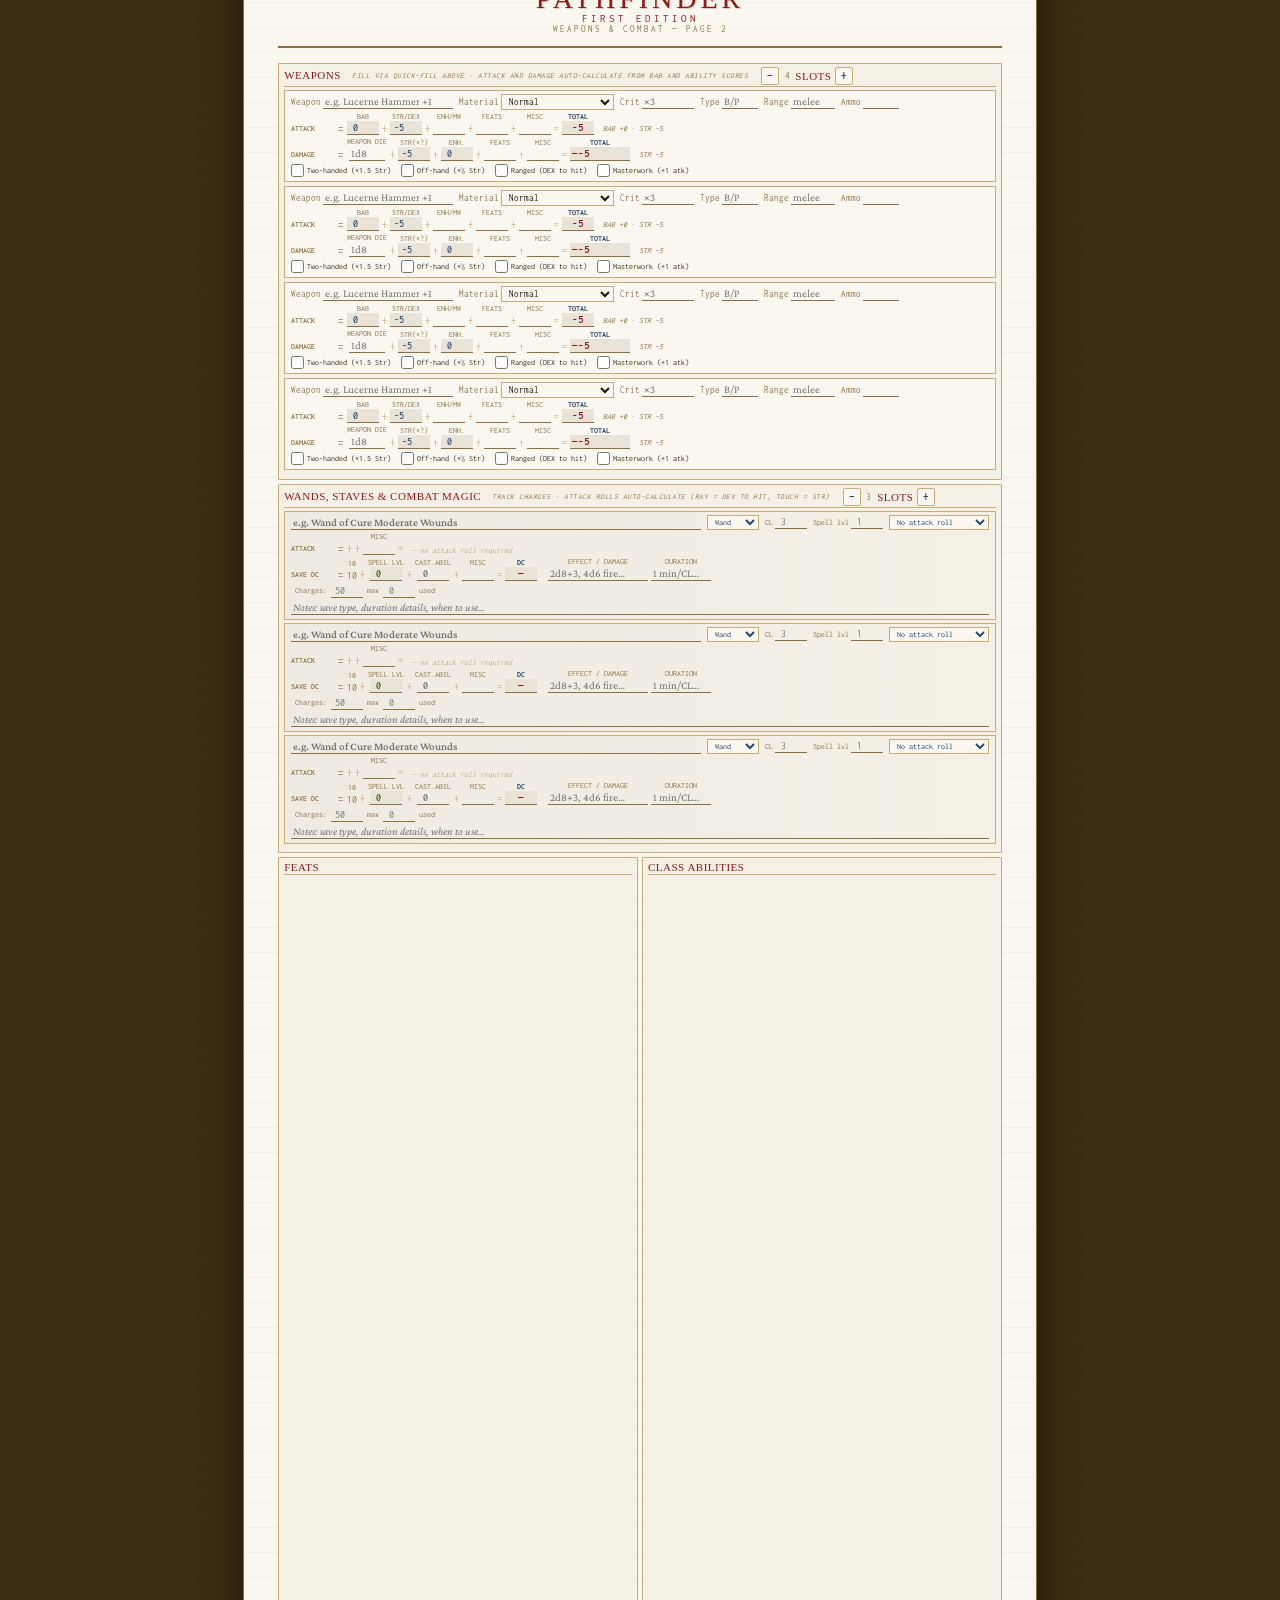
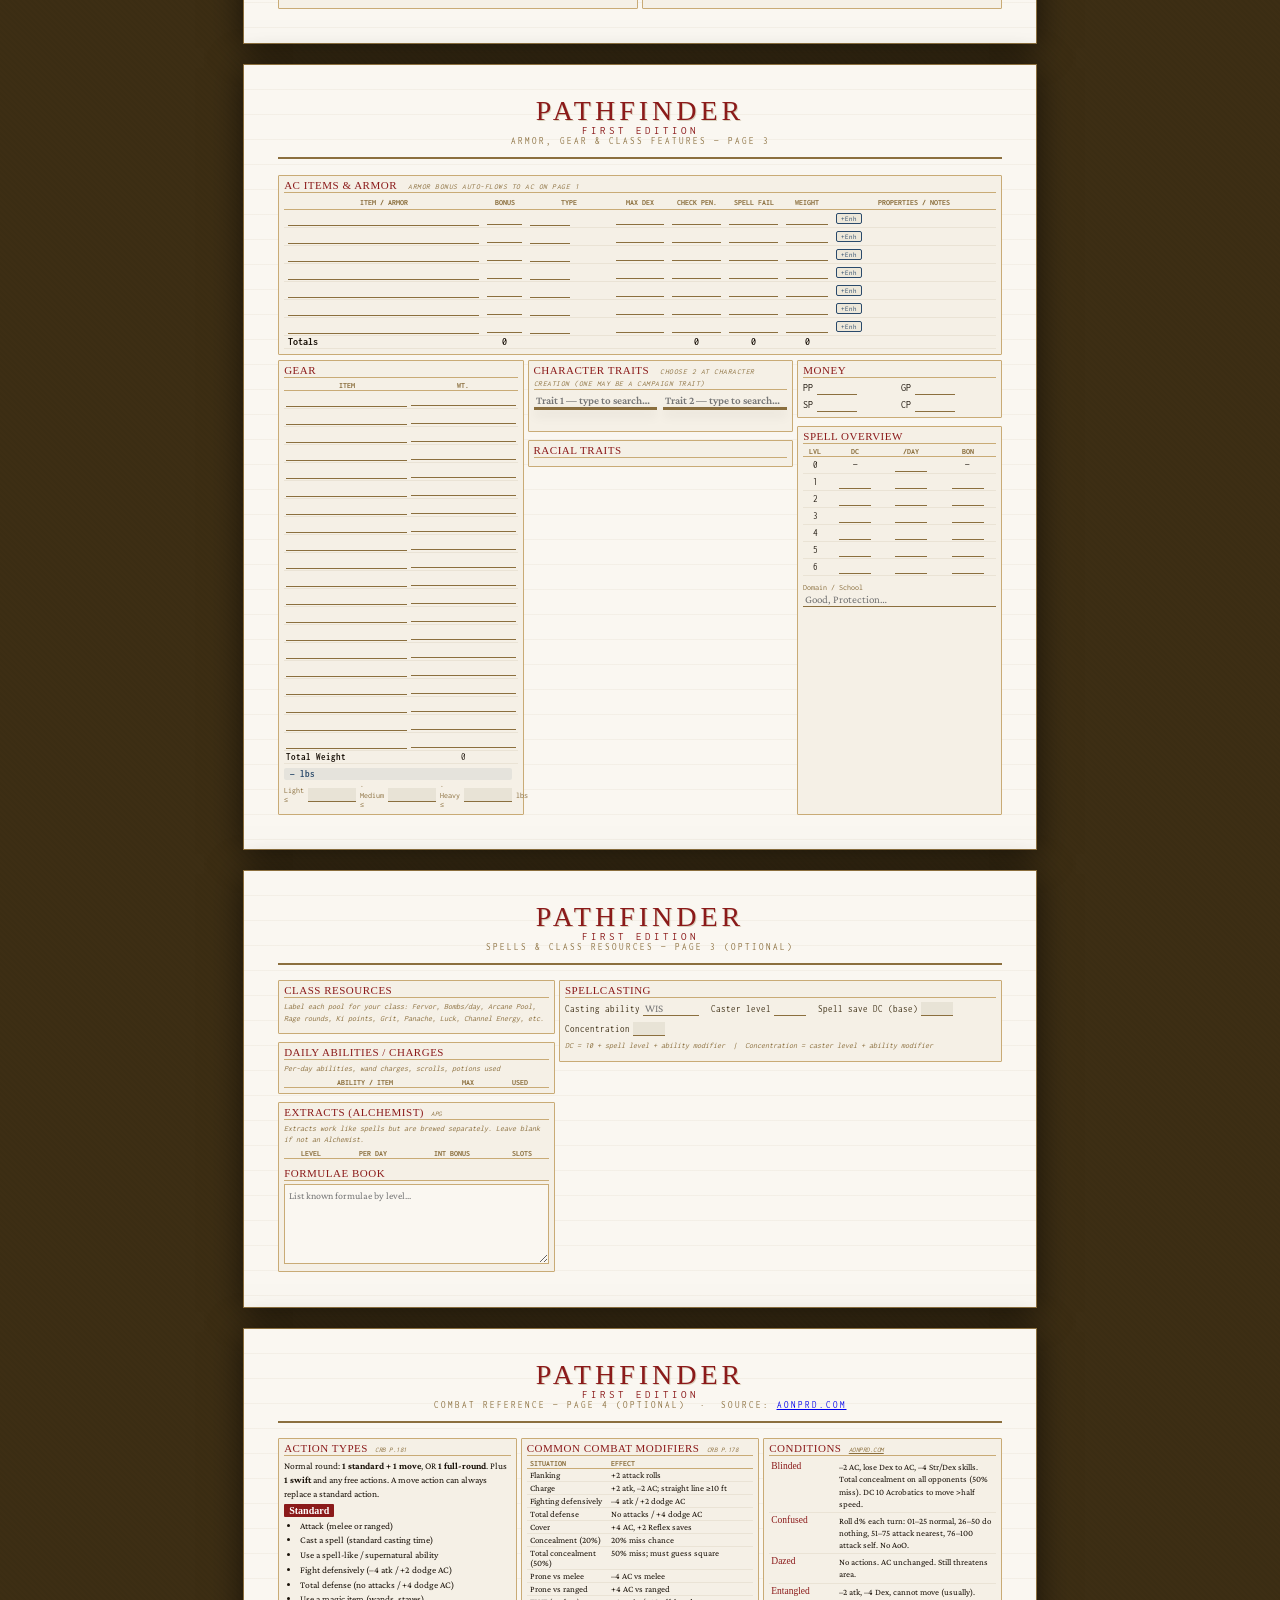
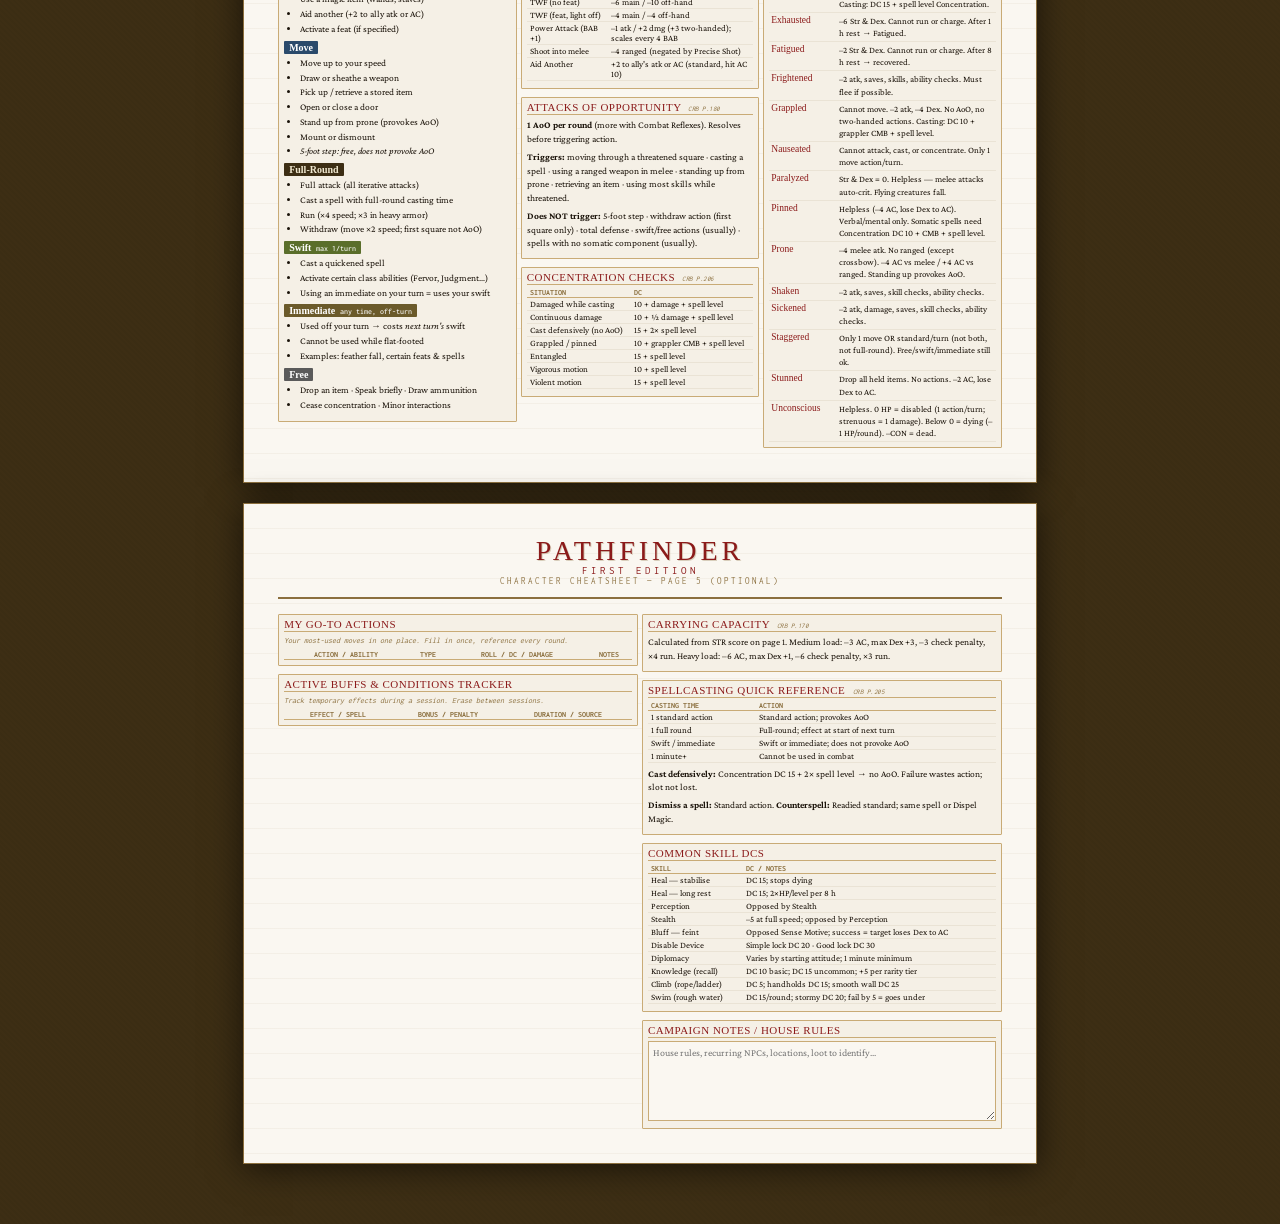
==== commit 7197b72b: "Add files via upload" ====
--- a/index.html
+++ b/index.html
@@ -553,16 +553,9 @@
         <div id="deity-obedience-card" class="ability-cards-grid"></div>
       </div>
 
-      <!-- CLASS SPECIAL ABILITIES — rendered as cards by JS -->
-      <div class="section-box" id="class-abilities-box">
-        <div class="section-title">Special Abilities
-          <span class="section-note" id="special-abilities-note"></span>
-        </div>
-        <div id="special-abilities-cards" class="ability-cards-grid">
-          <textarea id="special_abilities_extra" class="big-textarea"
-                    placeholder="Additional notes…"></textarea>
-        </div>
-      </div>
+      <!-- Hidden field to preserve special_abilities data for backward compat -->
+      <textarea id="special_abilities" style="display:none"></textarea>
+      <textarea id="special_abilities_extra" style="display:none"></textarea>
     </div>
 
     <div class="p3-money-col">
--- a/style.css
+++ b/style.css
@@ -2817,3 +2817,111 @@
   color: var(--effect-color);
   font-weight: 600;
 }
+
+/* ══════════════════════════════════════════════════
+   SPELL PAGE — FIXES v3.11
+   ══════════════════════════════════════════════════ */
+
+/* Column headers */
+.spell-col-headers {
+  display: flex;
+  align-items: center;
+  gap: 4px;
+  font-family: var(--font-mono);
+  font-size: 8px;
+  font-weight: 700;
+  text-transform: uppercase;
+  letter-spacing: .4px;
+  color: var(--border);
+  padding: 2px 0 4px;
+  border-bottom: 1px solid var(--border-light);
+  margin-bottom: 6px;
+}
+.spell-col-prep { min-width: 20px; }
+.spell-col-name { min-width: 160px; }
+.spell-col-desc { flex: 1; }
+
+/* Slot dots label */
+.slot-dots-label {
+  font-family: var(--font-mono);
+  font-size: 7.5px;
+  color: var(--border);
+  font-style: italic;
+  margin-left: 4px;
+}
+
+/* Spontaneous casting on page 4 */
+.p4-spont-block { margin-bottom: 12px; }
+.spont-cast-block {
+  background: rgba(107,114,42,.06);
+  border: 1px solid rgba(107,114,42,.3);
+  border-radius: 3px;
+  padding: 6px 10px;
+}
+.spont-cast-title {
+  font-family: var(--font-mono);
+  font-size: 9px;
+  font-weight: 700;
+  color: var(--effect-color);
+  margin-bottom: 2px;
+}
+.spont-cast-note {
+  font-family: var(--font-body);
+  font-size: 8.5px;
+  color: var(--ink-light);
+  margin-bottom: 4px;
+  font-style: italic;
+}
+.spont-cast-table {
+  width: 100%;
+  border-collapse: collapse;
+  font-family: var(--font-body);
+  font-size: 8.5px;
+}
+.spont-cast-table td { padding: 1px 4px; }
+.sc-lvl {
+  font-family: var(--font-mono);
+  font-weight: 700;
+  color: var(--accent2);
+  width: 20px;
+}
+.sc-spell { color: var(--ink-light); }
+.spont-cast-table tr:nth-child(even) { background: rgba(0,0,0,.03); }
+
+/* Spell tracker header — no gap between class and spellcasting */
+.spell-tracker-header {
+  display: flex;
+  align-items: center;
+  padding: 4px 0 6px;
+  border-bottom: 1px solid var(--border-light);
+  margin-bottom: 6px;
+  font-family: var(--font-mono);
+  font-size: 9px;
+  color: var(--border);
+}
+.spell-tracker-class { font-weight: 700; color: var(--ink); }
+.spell-tracker-ability { color: var(--border); }
+
+/* Spell +/- consistent with weapon slots */
+.spell-row-controls { margin-left: auto; display: flex; align-items: center; gap: 3px; }
+
+/* Racial traits in class-ability style */
+.racial-traits-section {
+  margin-top: 8px;
+  border-top: 1px solid var(--border-light);
+  padding-top: 6px;
+}
+.racial-traits-title {
+  font-family: var(--font-mono);
+  font-size: 8px;
+  font-weight: 700;
+  text-transform: uppercase;
+  letter-spacing: .5px;
+  color: var(--border);
+  margin-bottom: 4px;
+}
+
+/* Deity obedience card — match ability card style */
+.deity-card {
+  border-left: 3px solid var(--accent) !important;
+}
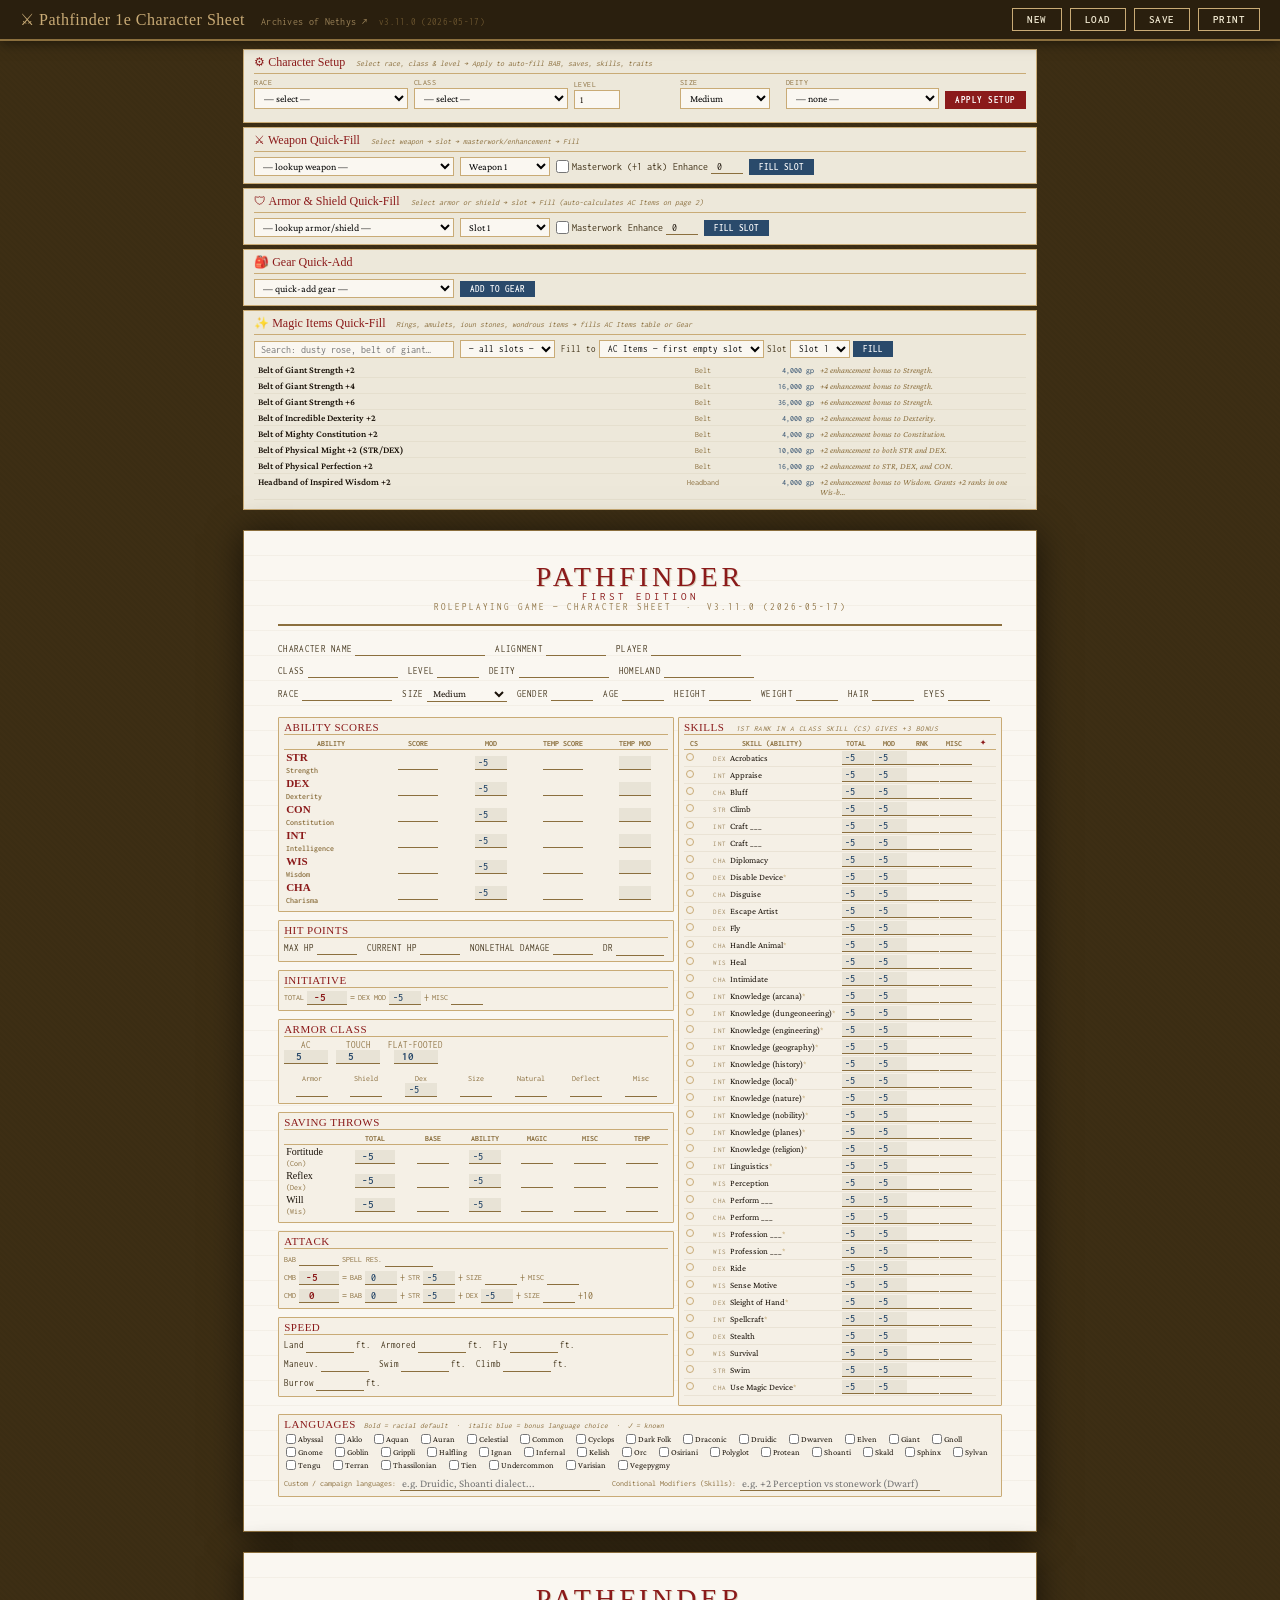
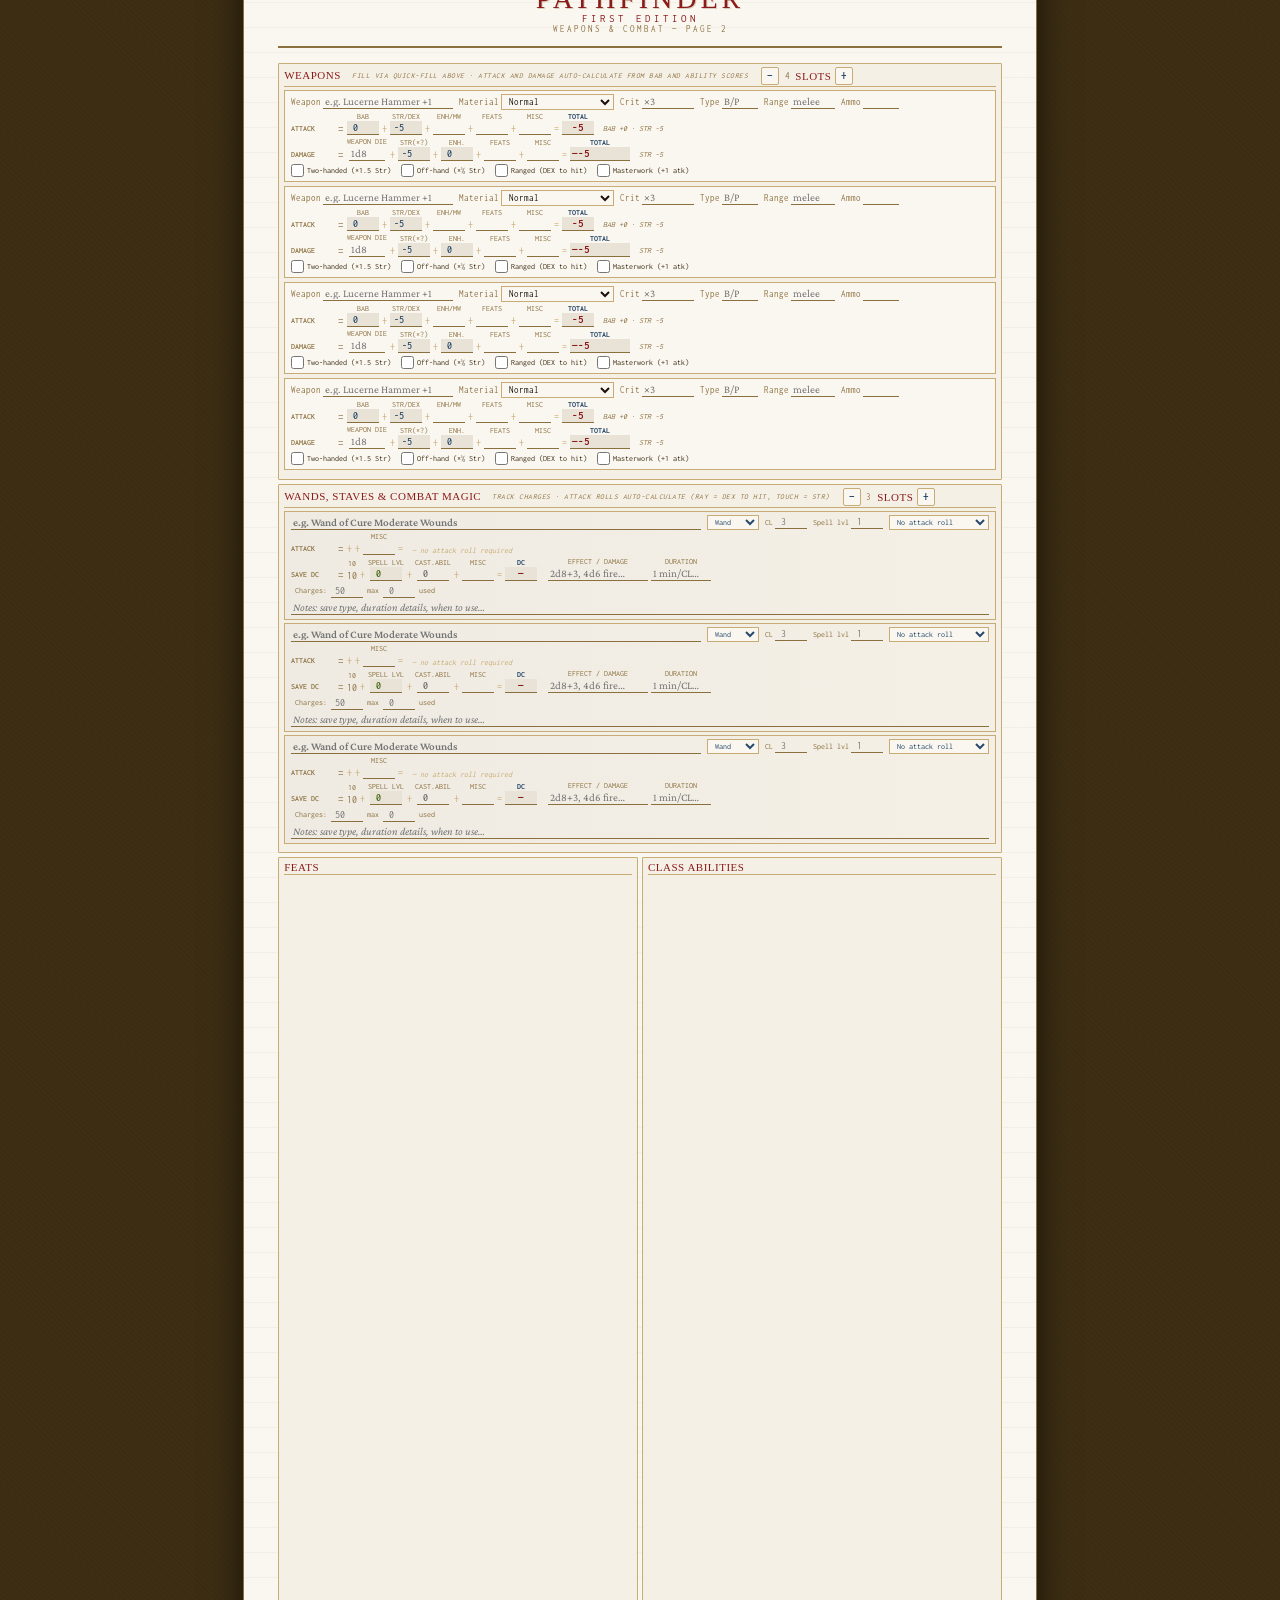
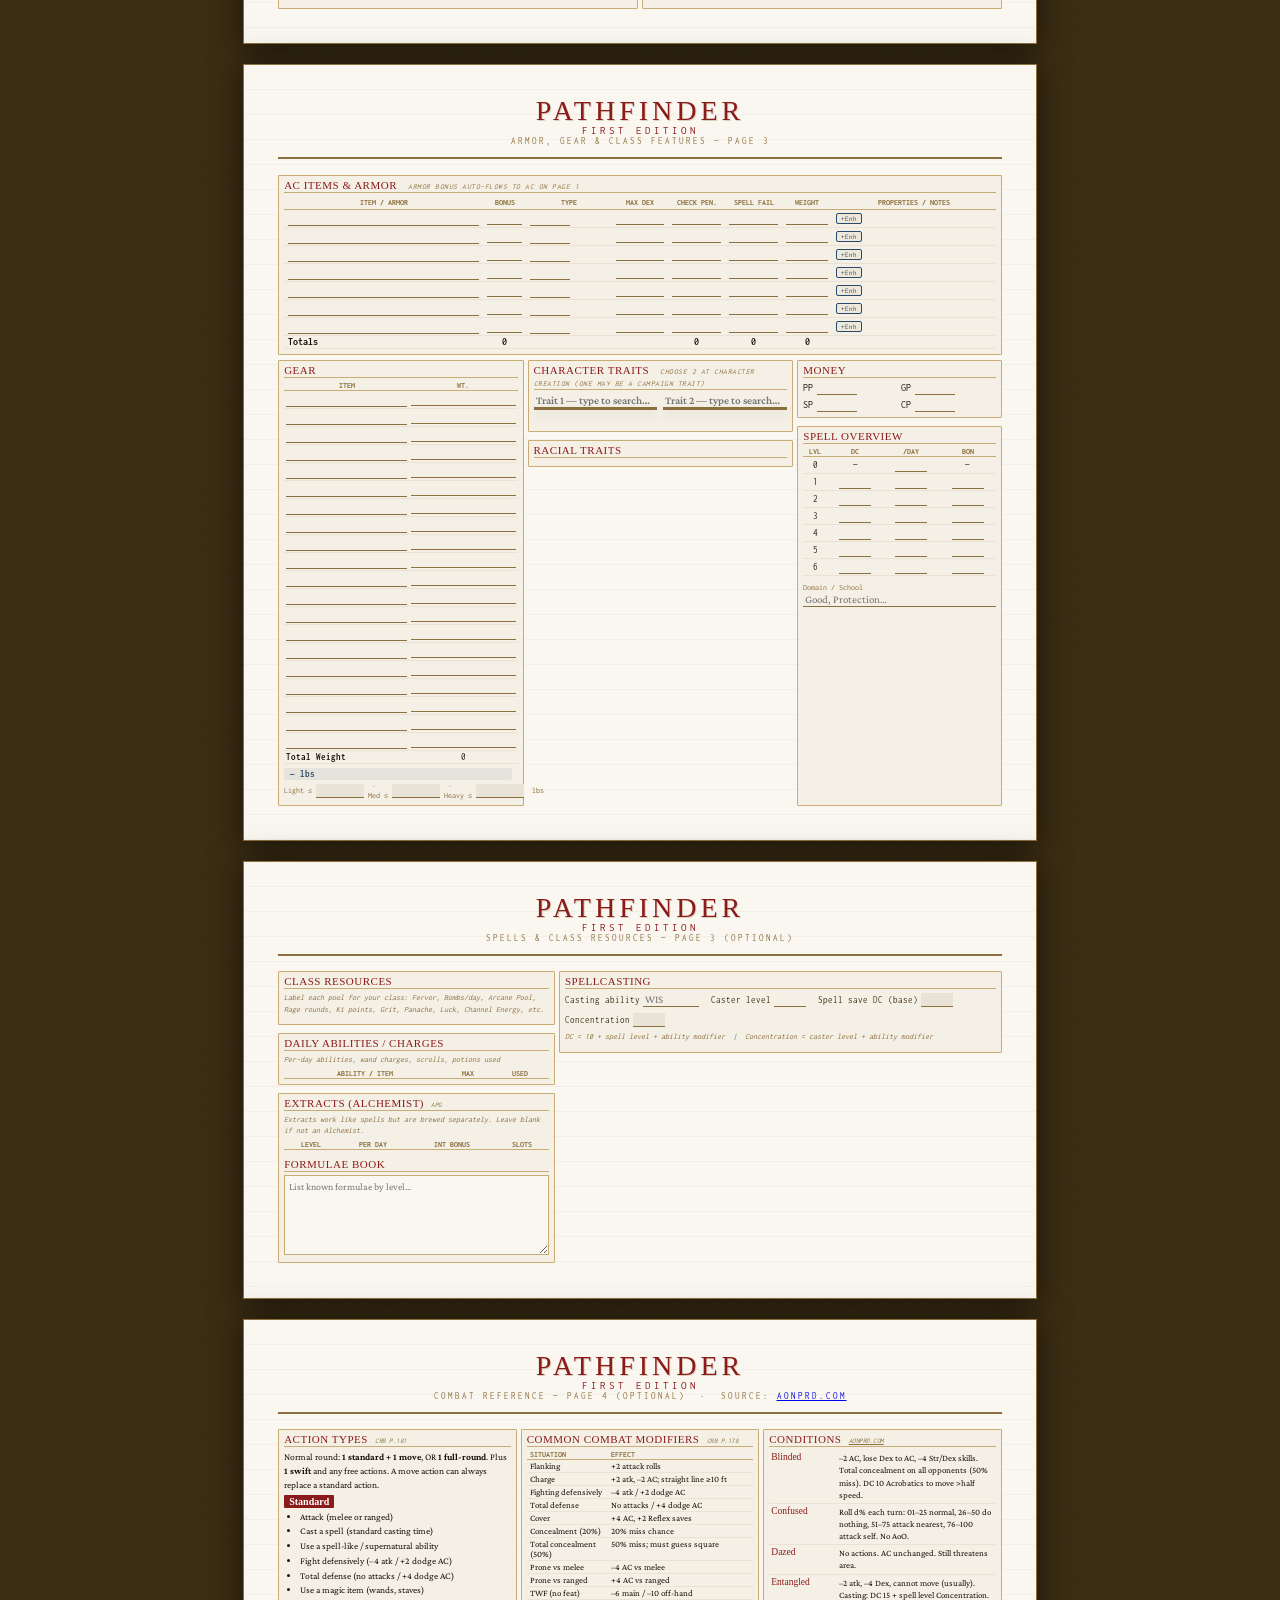
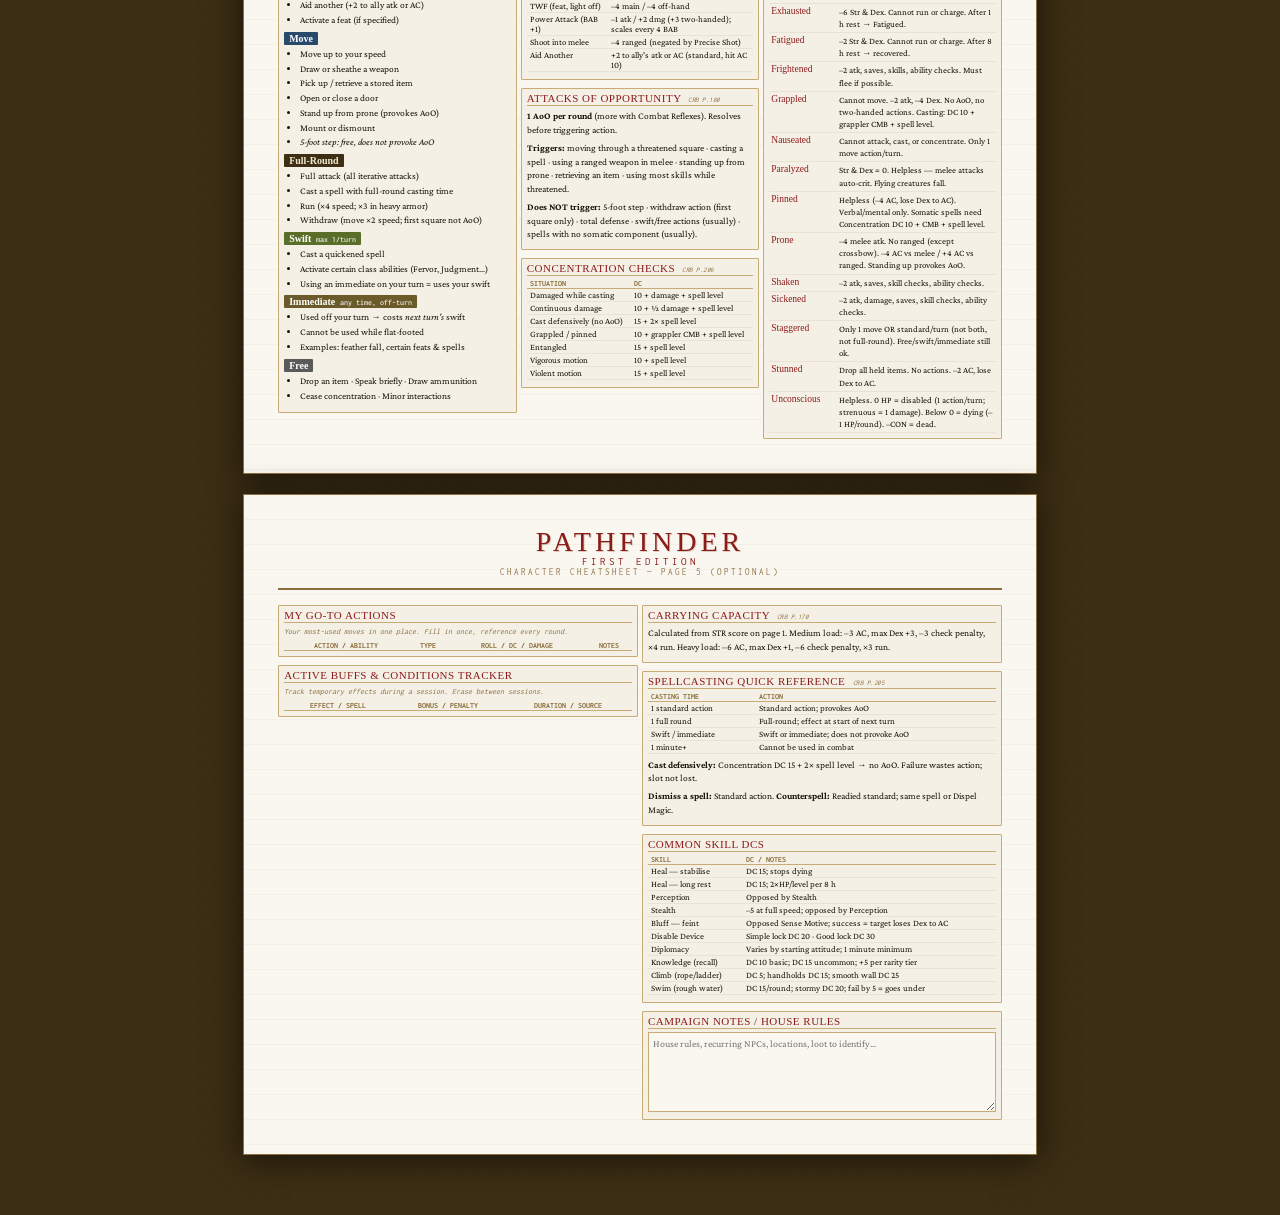
==== commit e9c62195: "Add files via upload" ====
--- a/index.html
+++ b/index.html
@@ -501,9 +501,9 @@
         <div class="load-table">
           <span id="current_load_status" class="load-status load-light">— lbs</span>
           <span class="load-thresholds">
-            Light ≤<input type="text" id="load_light" class="short-text" readonly> ·
-            Medium ≤<input type="text" id="load_medium" class="short-text" readonly> ·
-            Heavy ≤<input type="text" id="load_heavy" class="short-text" readonly> lbs
+            Light&nbsp;≤<input type="text" id="load_light" class="short-text" readonly>&nbsp;·
+            Med&nbsp;≤<input type="text" id="load_medium" class="short-text" readonly>&nbsp;·
+            Heavy&nbsp;≤<input type="text" id="load_heavy" class="short-text" readonly>&nbsp;lbs
           </span>
         </div>
       </div>
@@ -586,7 +586,7 @@
         <label class="mt4" style="font-family:var(--font-mono);font-size:8px;color:var(--border)">Domain / School
           <input type="text" id="domain_school" class="full-width-input" placeholder="Good, Protection…">
         </label>
-        <!-- Spontaneous casting note — shown for relevant classes -->
+        <!-- Spontaneous casting moved to page 4 -->
         <div id="spontaneous-casting-row" style="display:none">
           <div class="spontaneous-note" id="spontaneous-casting-note"></div>
         </div>
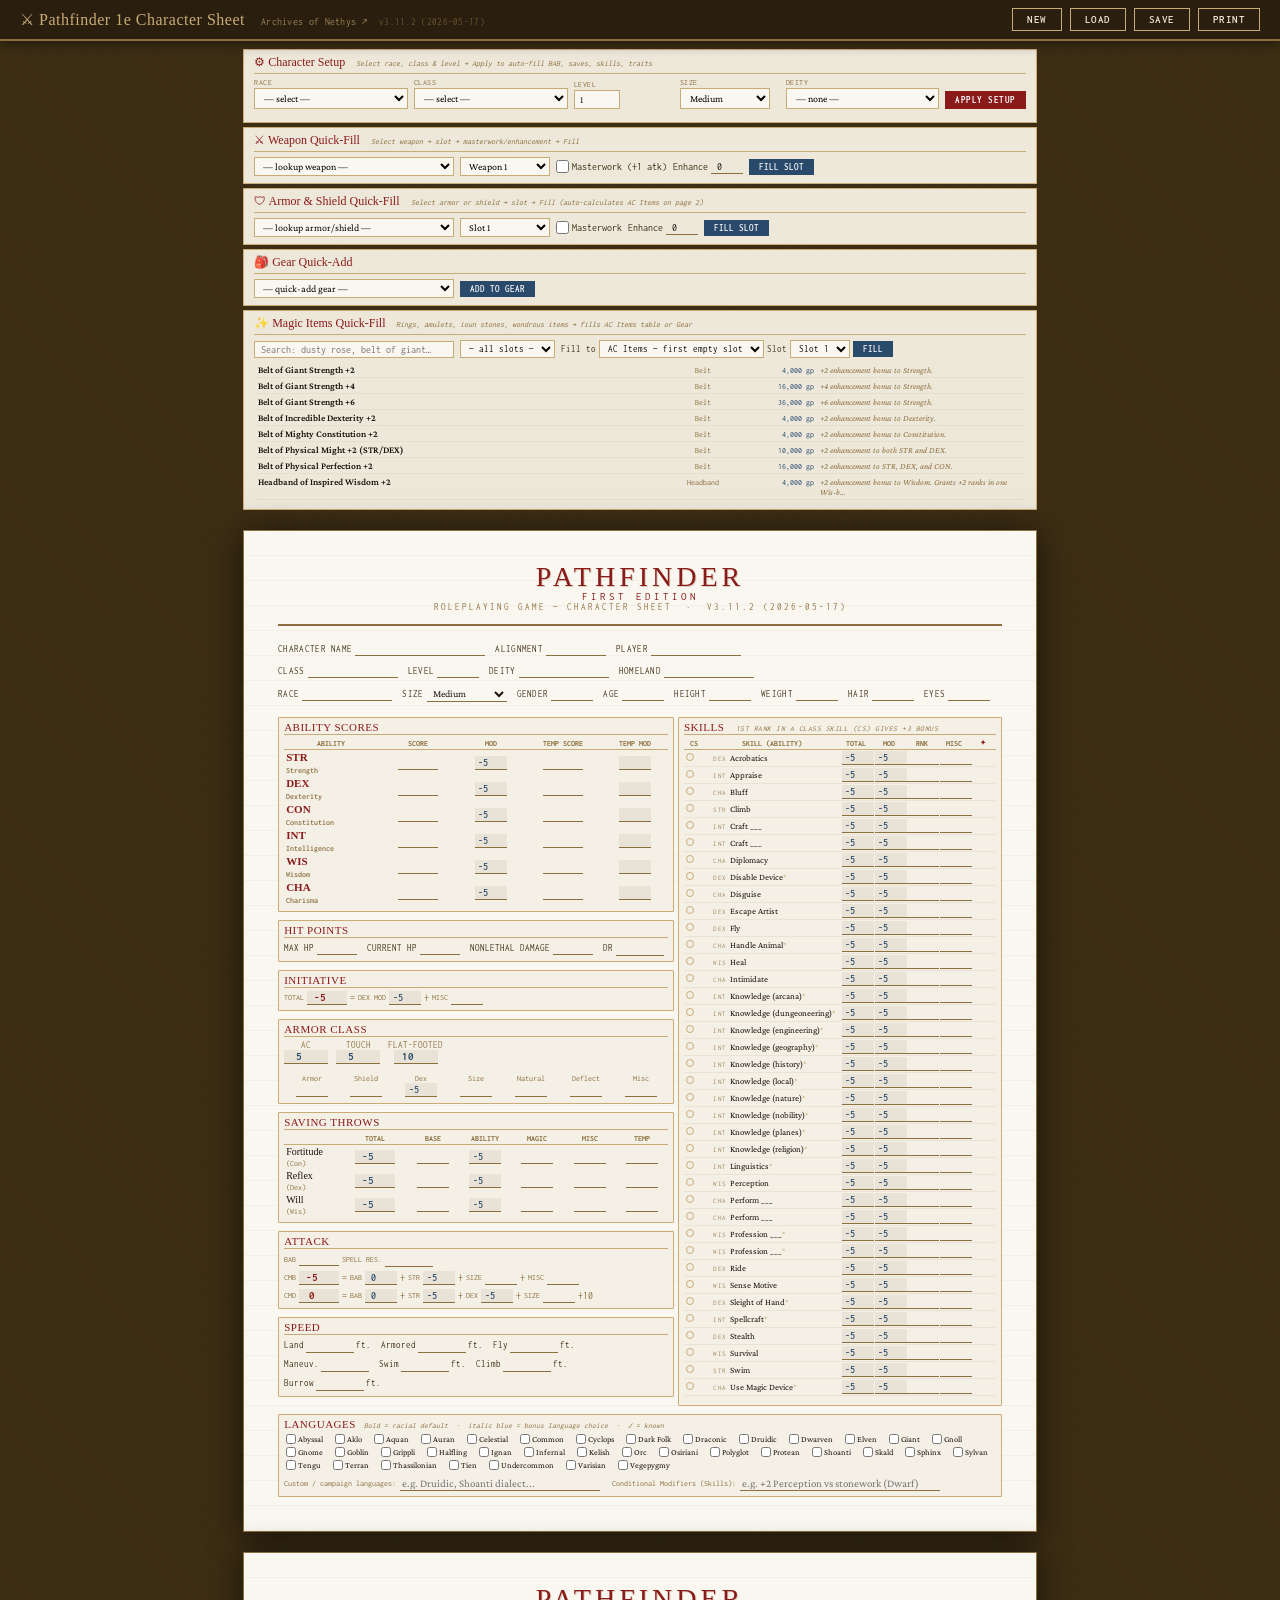
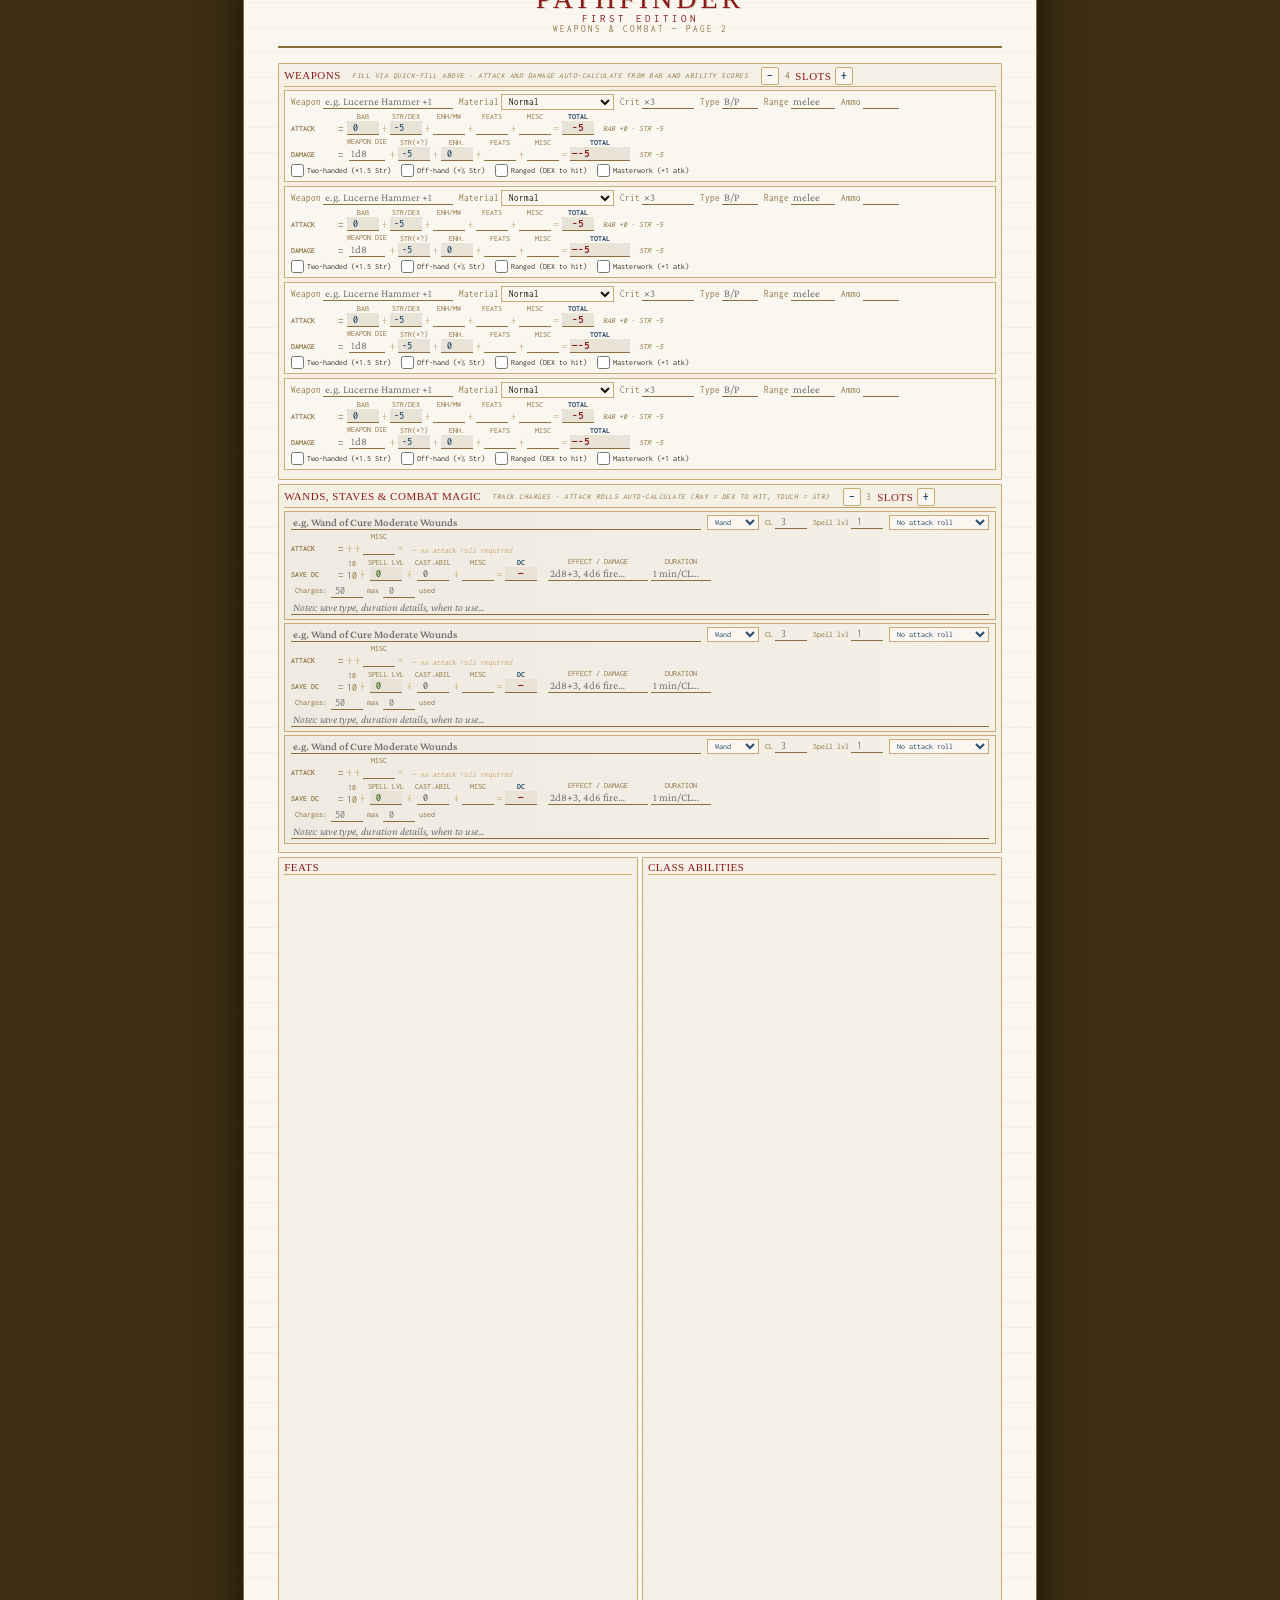
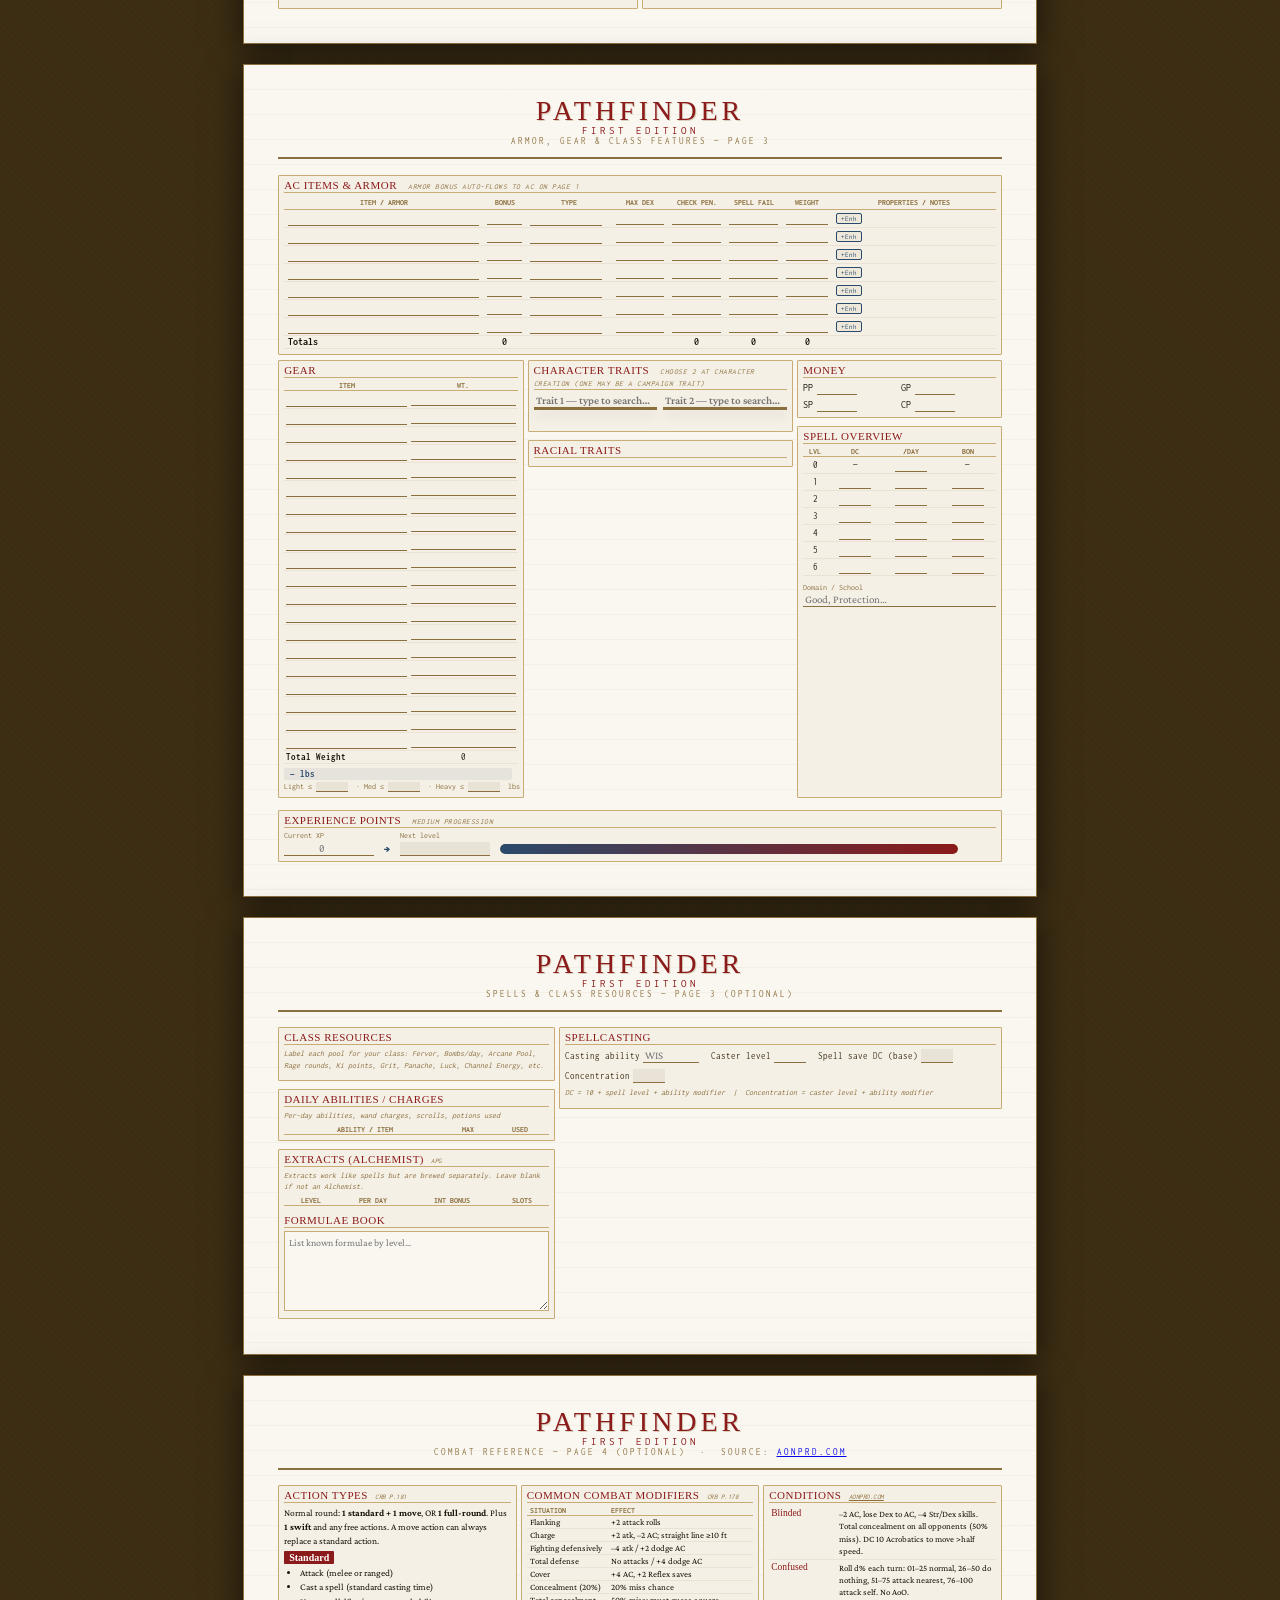
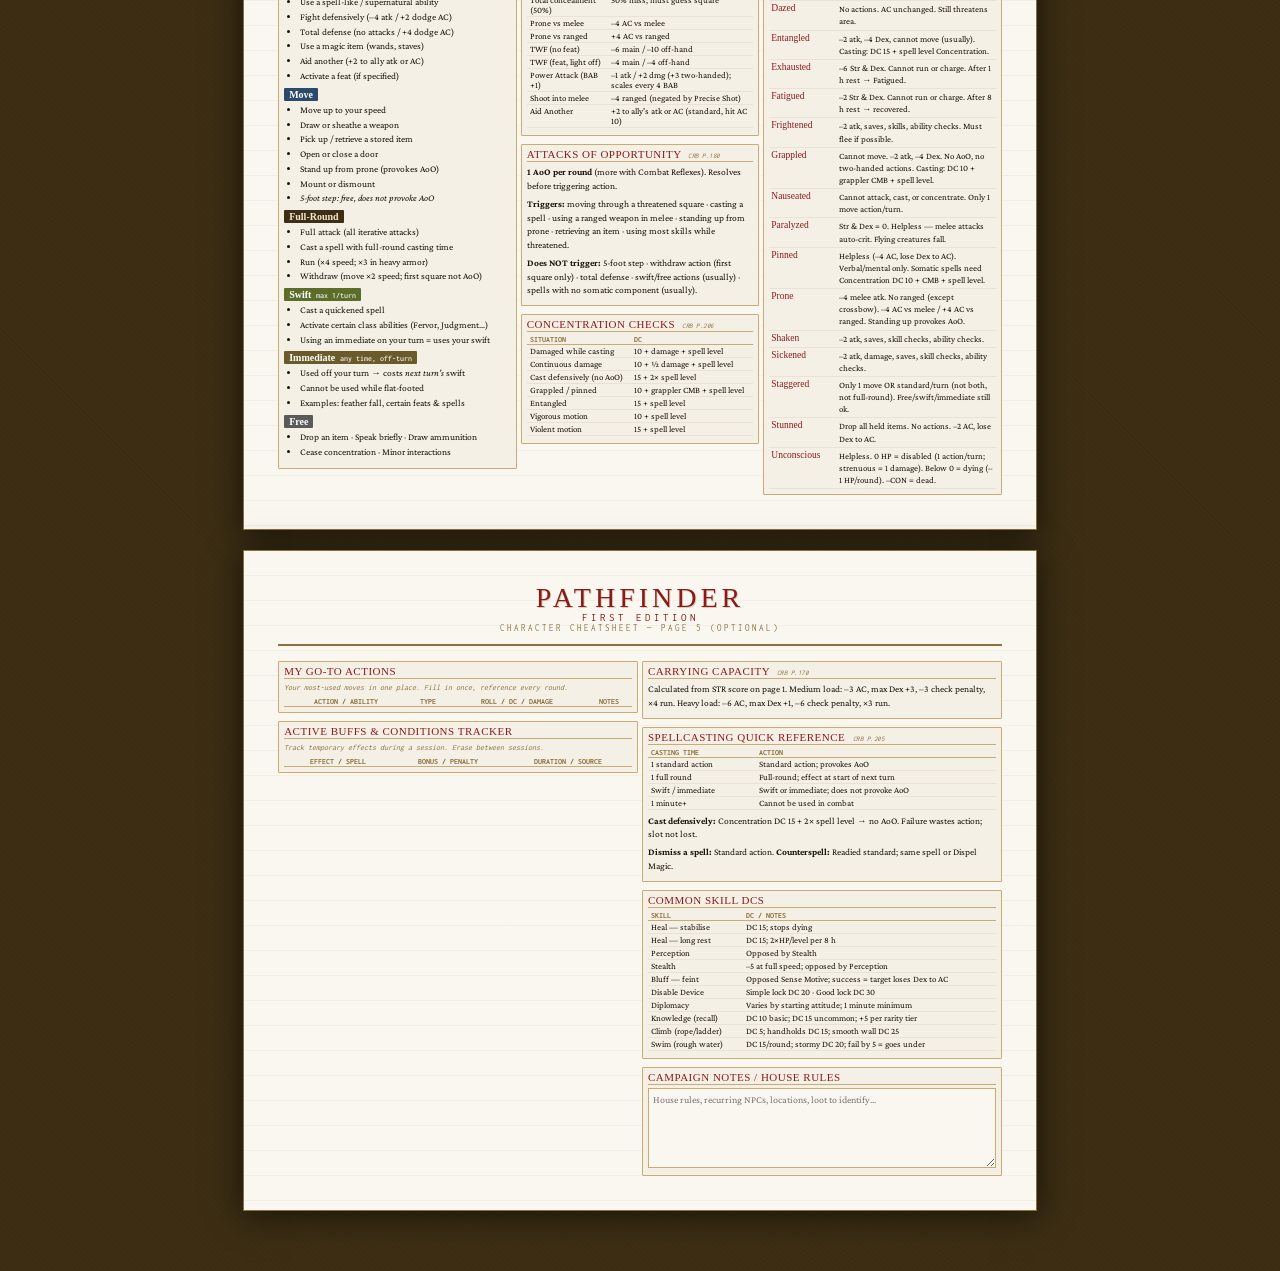
==== commit d27fdfb3: "Add files via upload" ====
--- a/index.html
+++ b/index.html
@@ -501,9 +501,9 @@
         <div class="load-table">
           <span id="current_load_status" class="load-status load-light">— lbs</span>
           <span class="load-thresholds">
-            Light&nbsp;≤<input type="text" id="load_light" class="short-text" readonly>&nbsp;·
-            Med&nbsp;≤<input type="text" id="load_medium" class="short-text" readonly>&nbsp;·
-            Heavy&nbsp;≤<input type="text" id="load_heavy" class="short-text" readonly>&nbsp;lbs
+            Light&nbsp;≤<input type="text" id="load_light" style="width:32px;font-size:8px;padding:0 2px" readonly>&nbsp;·
+            Med&nbsp;≤<input type="text" id="load_medium" style="width:32px;font-size:8px;padding:0 2px" readonly>&nbsp;·
+            Heavy&nbsp;≤<input type="text" id="load_heavy" style="width:32px;font-size:8px;padding:0 2px" readonly>&nbsp;lbs
           </span>
         </div>
       </div>
@@ -568,7 +568,6 @@
           <label>CP <input type="number" id="money_cp" class="num"></label>
         </div>
       </div>
-<!-- XP moved to bottom of page 1 -->
       <div class="section-box flex-grow">
         <div class="section-title">Spell Overview</div>
         <table class="spell-table">
@@ -590,12 +589,35 @@
         <div id="spontaneous-casting-row" style="display:none">
           <div class="spontaneous-note" id="spontaneous-casting-note"></div>
         </div>
-        <!-- XP & Level summary -->
-        <div id="xp-level-summary" class="xp-level-summary" style="display:none"></div>
       </div>
     </div>
 
   </div><!-- /p3-grid -->
+
+  <!-- ══════════════════════════════════════════════
+       EXPERIENCE POINTS — own section box, bottom of page 3
+       ══════════════════════════════════════════════ -->
+  <div class="section-box xp-own-section">
+    <div class="section-title">Experience Points
+      <span class="section-note">Medium progression</span>
+    </div>
+    <div class="xp-fields-row">
+      <label class="xp-field-label">Current XP
+        <input type="number" id="xp_current" class="num xp-num" placeholder="0"
+               oninput="updateXPBar()">
+      </label>
+      <span class="xp-arrow">→</span>
+      <label class="xp-field-label">Next level
+        <input type="number" id="xp_next" class="num xp-num" readonly>
+      </label>
+      <div class="xp-bar-wrap">
+        <div id="xp-progress-bar" class="xp-bar"></div>
+      </div>
+      <span id="xp-pct" class="xp-pct"></span>
+    </div>
+    <div id="xp-level-summary" class="xp-level-inline" style="display:none"></div>
+  </div>
+
 
 </div><!-- /page3 -->
 
--- a/style.css
+++ b/style.css
@@ -217,6 +217,7 @@
 input.medium     { width: 90px; }
 input.short      { width: 60px; }
 input.short-text { width: 48px; }
+#load_light, #load_medium, #load_heavy { width: 32px !important; max-width: 32px !important; text-align: right; }
 input.tiny       { width: 42px; }
 input.num        { width: 40px; text-align: center; font-family: var(--font-mono); }
 input.small-num  { width: 32px; text-align: center; font-family: var(--font-mono); font-size: 10px; }
@@ -2461,6 +2462,16 @@
   font-family: var(--font-mono);
   font-size: 8px;
   color: var(--border);
+  display: flex;
+  align-items: center;
+  gap: 4px;
+  flex-wrap: nowrap;
+  white-space: nowrap;
+}
+.load-thresholds input.short-text {
+  width: 36px !important;
+  font-size: 8px;
+  padding: 0 2px;
 }
 
 .enhance-btn {
@@ -2678,7 +2689,6 @@
   font-size: 8.5px;
   color: var(--effect-color);
   padding: 4px 0 2px;
-  border-top: 1px dashed rgba(107,114,42,.3);
   margin-top: 2px;
   line-height: 1.4;
 }
@@ -2699,7 +2709,7 @@
 .ability-cards-grid {
   display: flex;
   flex-direction: column;
-  gap: 4px;
+  gap: 2px;
   margin-top: 2px;
 }
 .ability-card {
@@ -2707,7 +2717,7 @@
   border: 1px solid var(--border-light);
   border-left: 3px solid var(--accent2);
   border-radius: 2px;
-  padding: 4px 7px;
+  padding: 3px 7px;
 }
 .deity-card { border-left-color: var(--accent); }
 .ability-card-name {
@@ -2728,28 +2738,41 @@
   font-family: var(--font-mono);
   font-size: 8px;
   color: var(--accent);
-  margin-top: 3px;
+  margin-top: 2px;
   font-style: italic;
 }
 
+/* Racial traits — inline compact style (fits more without wrapping) */
+.class-ability-row .ca-name {
+  font-weight: 700;
+}
+.class-ability-row .ca-desc {
+  color: var(--ink-light);
+  font-size: 8.5px;
+}
+
 /* ══════════════════════════════════════════════════
    XP LEVEL SUMMARY (in spell overview column)
    ══════════════════════════════════════════════════ */
-.xp-level-summary { margin-top: 6px; }
+.xp-level-summary { margin-top: 8px; border-top: none; }
 .xp-summary-inner {
   display: flex;
   align-items: center;
   gap: 6px;
-  font-family: var(--font-mono);
-  font-size: 9px;
-  color: var(--border);
-  padding: 3px 0;
-  border-top: 1px dashed var(--border-light);
-}
-.xp-sum-label { font-weight: 700; color: var(--ink); }
-.xp-sum-sep { color: var(--accent2); }
-.xp-sum-xp { color: var(--accent2); margin-left: auto; }
-.xp-sum-track { font-style: italic; font-size: 8px; color: var(--border); }
+  font-family: var(--font-heading);
+  font-size: 10px;
+  font-weight: 700;
+  color: var(--ink);
+  padding: 4px 8px;
+  background: rgba(42,74,107,.06);
+  border: 1px solid var(--accent2);
+  border-left: 3px solid var(--accent2);
+  border-radius: 2px;
+}
+.xp-sum-label { color: var(--accent); }
+.xp-sum-sep { color: var(--border); font-weight: 400; }
+.xp-sum-xp { margin-left: auto; color: var(--accent2); font-size: 10px; }
+.xp-sum-track { font-style: italic; font-size: 8px; color: var(--border); font-family: var(--font-mono); font-weight: 400; }
 
 /* ══════════════════════════════════════════════════
    SPELL PAGE IMPROVEMENTS
@@ -2925,3 +2948,76 @@
 .deity-card {
   border-left: 3px solid var(--accent) !important;
 }
+
+/* Force load threshold inputs to stay small */
+.load-thresholds input[type="text"] {
+  width: 32px !important;
+  max-width: 32px !important;
+  min-width: 32px !important;
+  font-size: 8px !important;
+  padding: 0 2px !important;
+  text-align: center;
+}
+
+/* ══════════════════════════════════════════════════
+   XP SECTION BOX — own section at bottom of page 3
+   ══════════════════════════════════════════════════ */
+.xp-own-section {
+  margin-top: 8px;
+}
+.xp-fields-row {
+  display: flex;
+  align-items: center;
+  gap: 10px;
+  flex-wrap: nowrap;
+}
+.xp-field-label {
+  font-family: var(--font-mono);
+  font-size: 8px;
+  color: var(--border);
+  display: flex;
+  flex-direction: column;
+  gap: 2px;
+}
+.xp-num {
+  width: 90px !important;
+  font-size: 11px;
+}
+.xp-arrow {
+  font-family: var(--font-mono);
+  font-size: 12px;
+  color: var(--accent2);
+  font-weight: 700;
+  padding-top: 12px;
+}
+.xp-bar-wrap {
+  flex: 1;
+  height: 10px;
+  background: var(--border-light);
+  border-radius: 5px;
+  overflow: hidden;
+  margin-top: 12px;
+  min-width: 60px;
+}
+.xp-bar {
+  height: 100%;
+  background: linear-gradient(90deg, var(--accent2), var(--accent));
+  border-radius: 5px;
+  transition: width .3s ease;
+  min-width: 0;
+}
+.xp-pct {
+  font-family: var(--font-mono);
+  font-size: 9px;
+  color: var(--accent2);
+  font-weight: 700;
+  padding-top: 12px;
+  min-width: 28px;
+}
+.xp-level-inline {
+  font-family: var(--font-mono);
+  font-size: 8px;
+  color: var(--border);
+  margin-top: 3px;
+  font-style: italic;
+}
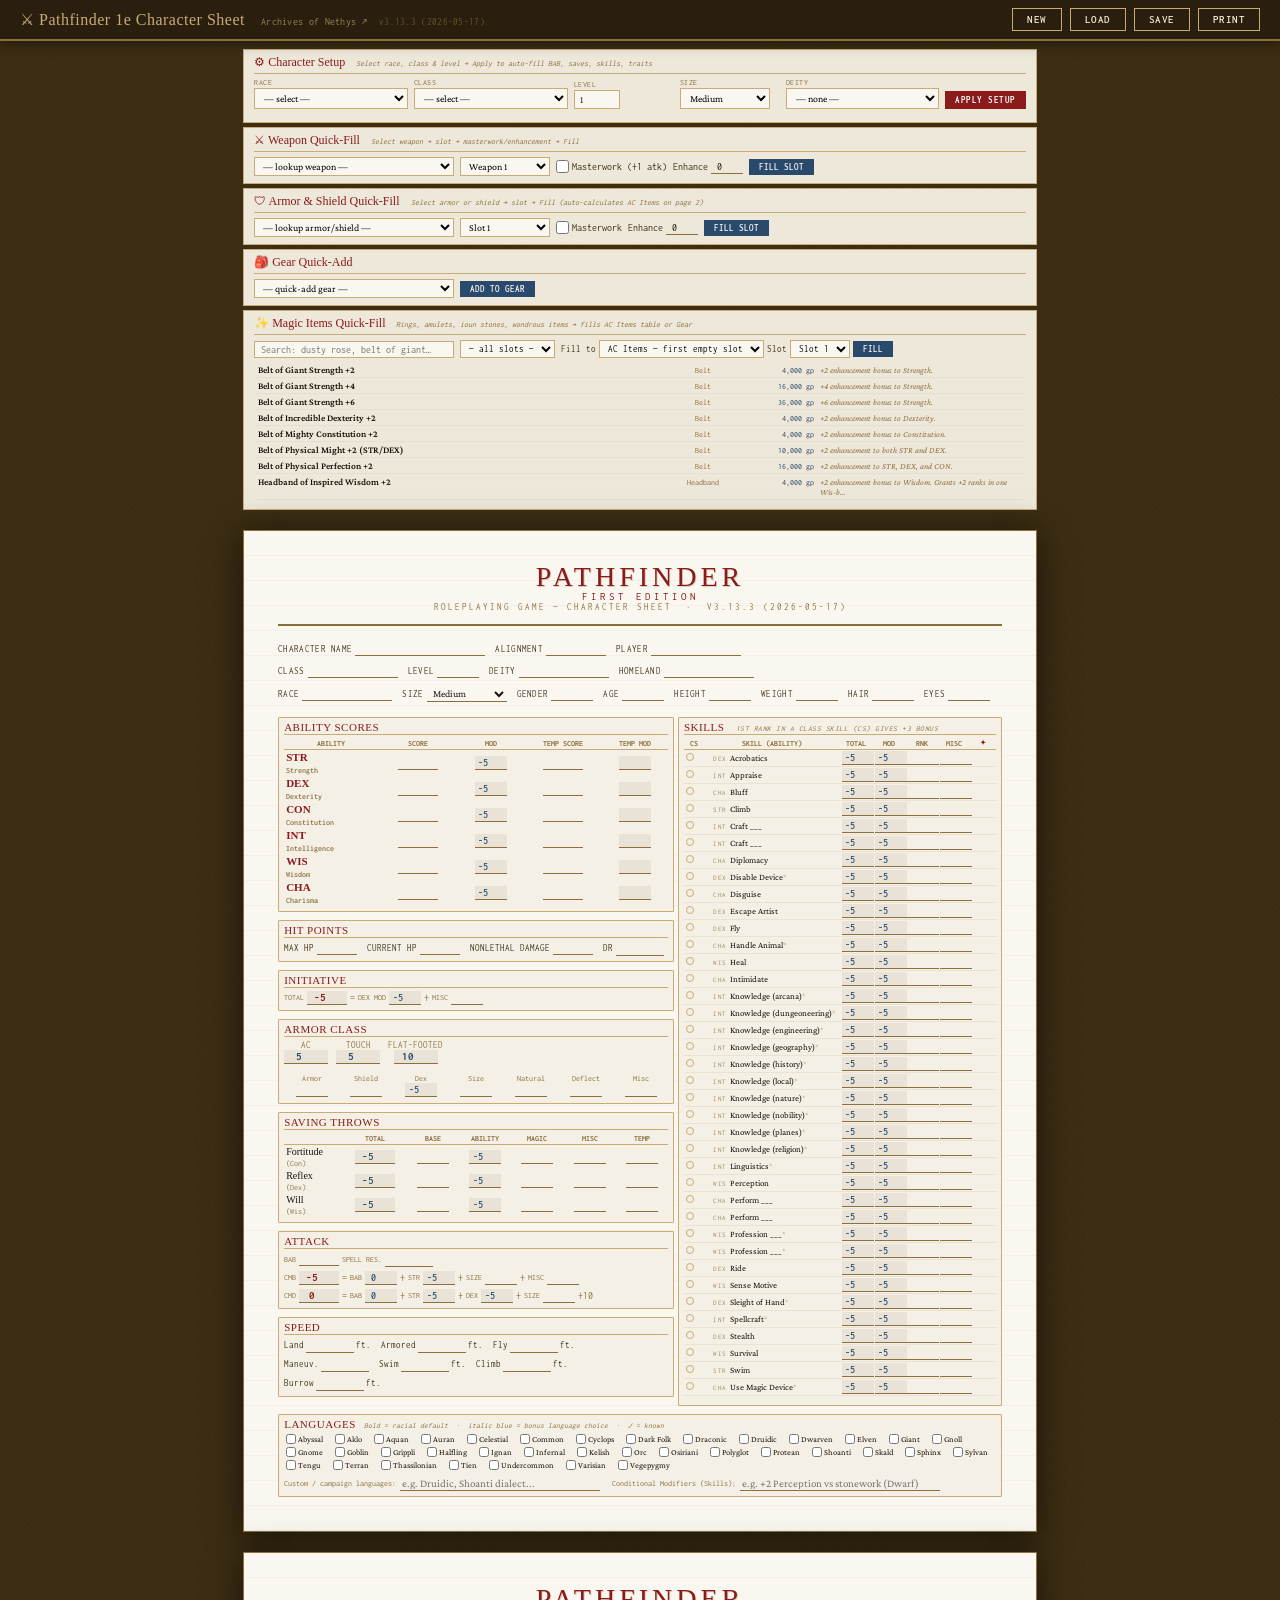
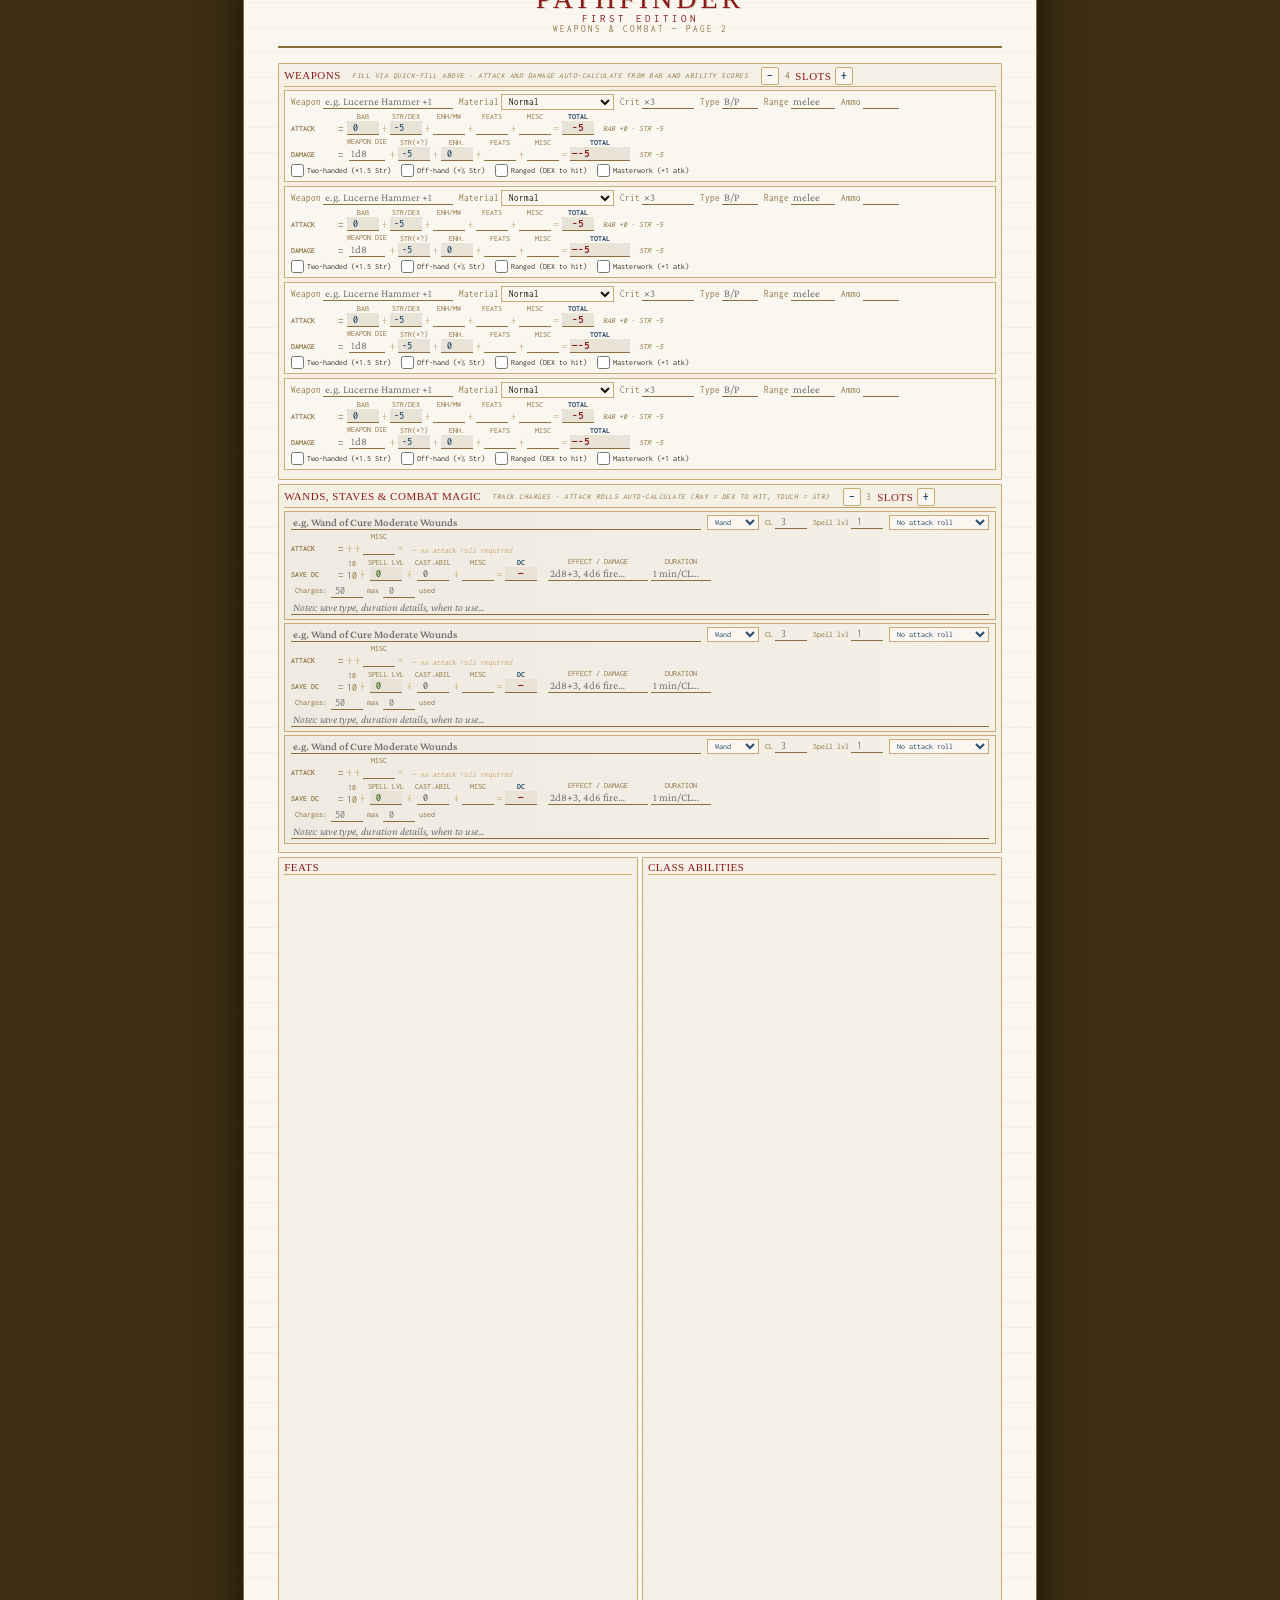
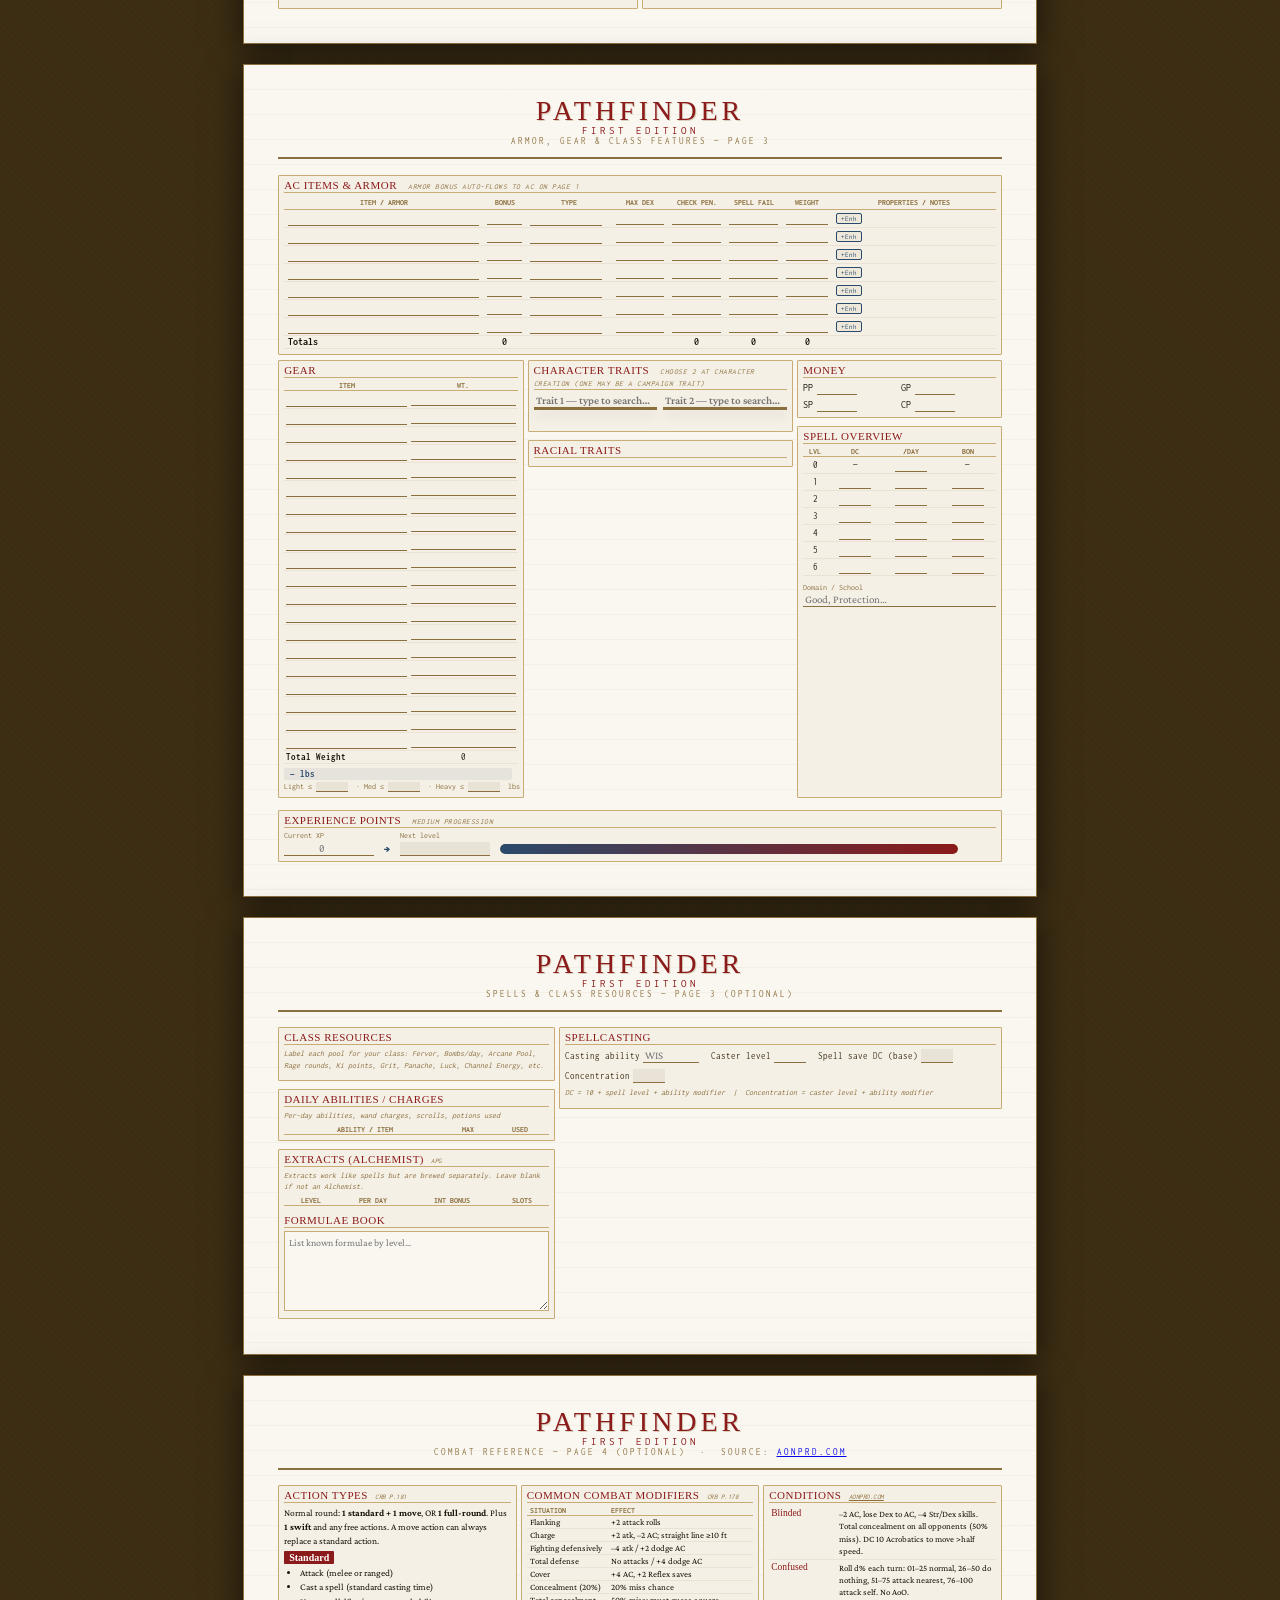
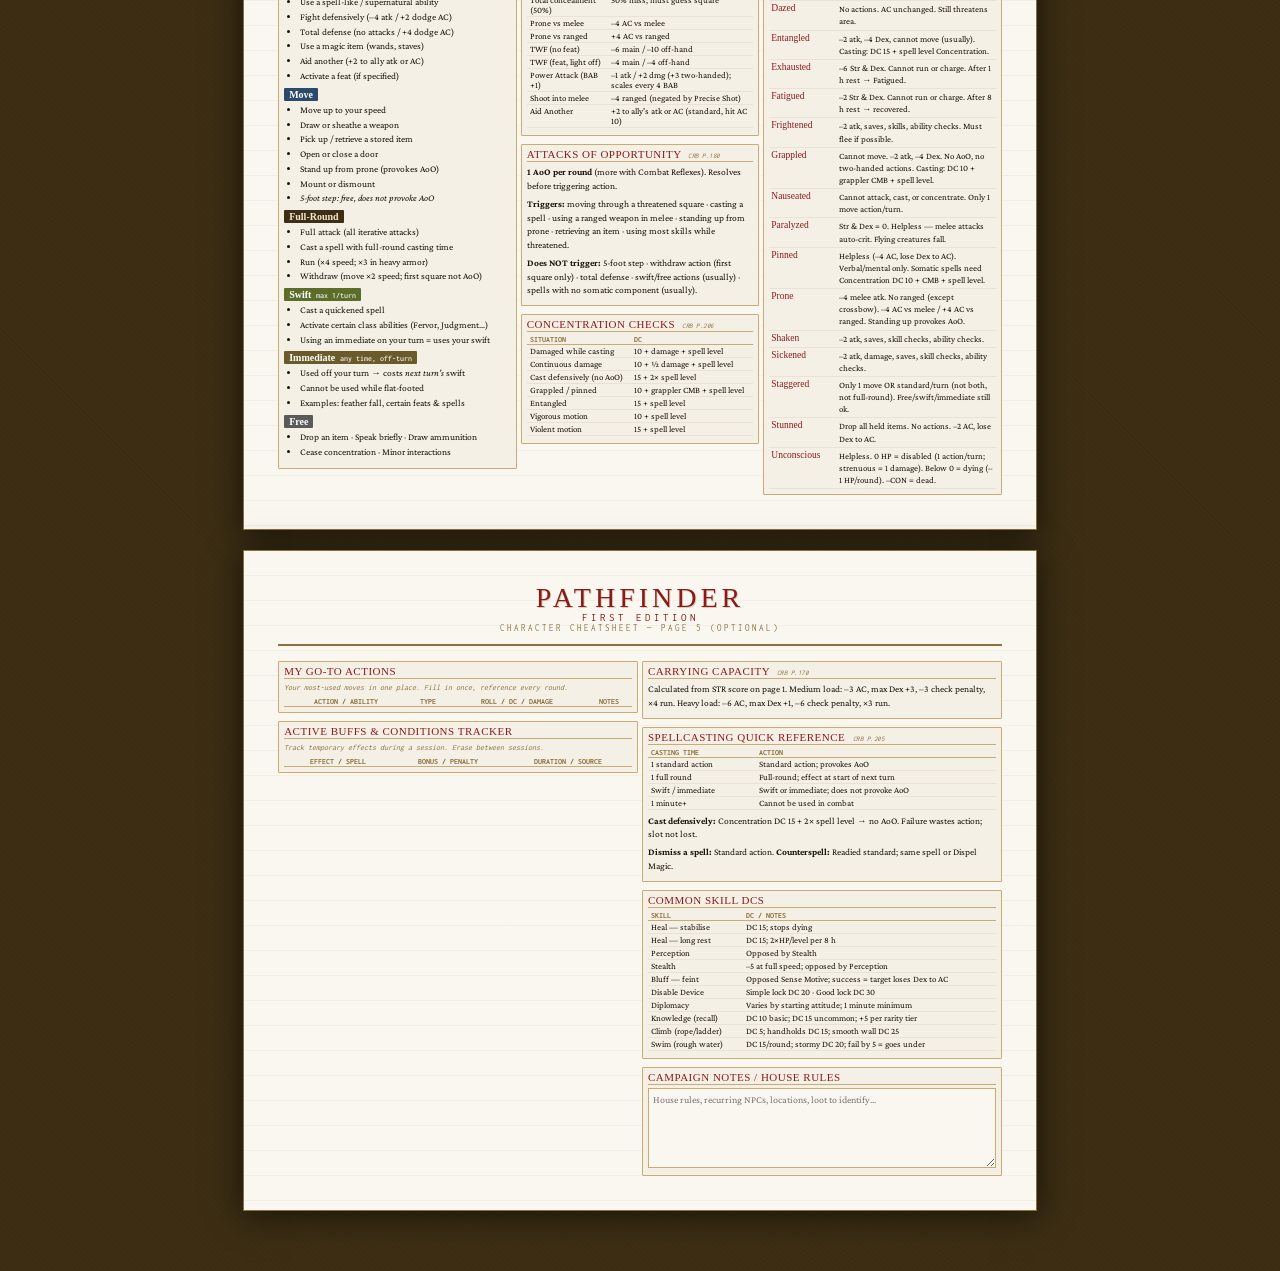
==== commit 76798fa3: "Add files via upload" ====
--- a/index.html
+++ b/index.html
@@ -960,7 +960,13 @@
 <script src="data/class_features.js"></script>
 <script src="data/spells.js"></script>
 <script src="data/traits.js"></script>
-<script src="sheet.js"></script>
+  <script src="data/summons.js"></script>
+  <script src="data/conditions.js"></script>
+  <script src="data/domains.js"></script>
+  <script src="data/bloodlines.js"></script>
+  <script src="data/mysteries.js"></script>
+  <script src="data/hexes.js"></script>
+  <script src="sheet.js"></script>
 <script>
   document.addEventListener('DOMContentLoaded', () => {
     const v = (typeof SHEET_VERSION !== 'undefined') ? `v${SHEET_VERSION} (${SHEET_DATE})` : '';
--- a/style.css
+++ b/style.css
@@ -3021,3 +3021,606 @@
   margin-top: 3px;
   font-style: italic;
 }
+
+/* ══════════════════════════════════════════════════
+   SPELL TABLE — column headers + detail rows
+   ══════════════════════════════════════════════════ */
+.spell-col-header-row {
+  display: flex;
+  align-items: center;
+  gap: 6px;
+  font-family: var(--font-mono);
+  font-size: 7.5px;
+  font-weight: 700;
+  text-transform: uppercase;
+  letter-spacing: .4px;
+  color: var(--border);
+  padding: 2px 0 3px;
+  border-bottom: 1px solid var(--border-light);
+  margin-bottom: 2px;
+}
+.sch-prep { width: 20px; flex-shrink: 0; }
+.sch-name { width: 200px; flex-shrink: 0; }
+.sch-desc { flex: 1; }
+
+/* Single spell row */
+.spell-row {
+  display: flex;
+  align-items: flex-start;
+  gap: 6px;
+  padding: 3px 0;
+  border-bottom: 1px dotted rgba(139,111,62,.12);
+  flex-wrap: wrap;
+}
+.spell-row:last-child { border-bottom: none; }
+
+.spell-prep-cb {
+  width: 14px;
+  height: 14px;
+  margin-top: 2px;
+  flex-shrink: 0;
+  accent-color: var(--effect-color);
+  cursor: pointer;
+}
+
+.spell-name-input {
+  width: 200px;
+  flex-shrink: 0;
+  border: none;
+  border-bottom: 1px solid var(--border-light);
+  background: transparent;
+  font-family: var(--font-body);
+  font-size: 10px;
+  padding: 1px 2px;
+  color: var(--ink);
+}
+.spell-name-input:focus { outline: none; border-bottom-color: var(--accent2); }
+.spell-name-input.spell-prepared {
+  font-weight: 700;
+  color: var(--effect-color);
+}
+
+/* Spell detail block — shows below name when spell is selected */
+.spell-row-details {
+  display: none;
+  width: 100%;
+  padding: 3px 0 2px 20px;
+  font-family: var(--font-body);
+  font-size: 8.5px;
+  color: var(--ink-light);
+  line-height: 1.5;
+  border-left: 2px solid var(--accent2);
+  margin-left: 20px;
+  margin-top: 2px;
+}
+.spell-row-details.open { display: block; }
+
+.sd-school {
+  font-family: var(--font-mono);
+  font-size: 8px;
+  font-weight: 700;
+  color: var(--accent2);
+  margin-right: 6px;
+}
+.sd-item {
+  display: inline-block;
+  font-family: var(--font-mono);
+  font-size: 8px;
+  color: var(--border);
+  margin-right: 8px;
+  white-space: nowrap;
+}
+.sd-desc {
+  display: block;
+  margin-top: 2px;
+  font-size: 9px;
+  color: var(--ink);
+  line-height: 1.4;
+}
+
+/* ══════════════════════════════════════════════════
+   SPELL PAGE — clean rebuild v3.11.7
+   ══════════════════════════════════════════════════ */
+.spellblock {
+  margin-bottom: 14px;
+  break-inside: avoid;
+}
+.spellblock-header {
+  display: flex;
+  align-items: center;
+  gap: 8px;
+  background: var(--section-bg);
+  border: 1px solid var(--border-light);
+  border-left: 3px solid var(--accent);
+  padding: 4px 8px;
+  margin-bottom: 0;
+}
+.sb-label {
+  font-family: var(--font-heading);
+  font-size: 11px;
+  font-weight: 700;
+  color: var(--accent);
+  min-width: 60px;
+}
+.sb-dc {
+  font-family: var(--font-mono);
+  font-size: 9px;
+  background: var(--accent2);
+  color: #fff;
+  padding: 1px 6px;
+  border-radius: 2px;
+}
+.sb-dots {
+  display: flex;
+  gap: 4px;
+  margin-left: 8px;
+}
+.spell-dot {
+  width: 14px;
+  height: 14px;
+  border: 1.5px solid var(--accent);
+  border-radius: 50%;
+  cursor: pointer;
+  display: inline-block;
+  flex-shrink: 0;
+  transition: background .15s;
+}
+.spell-dot.used {
+  background: var(--accent);
+}
+.sb-dotlabel {
+  font-family: var(--font-mono);
+  font-size: 7.5px;
+  color: var(--border);
+  font-style: italic;
+}
+.sb-controls {
+  margin-left: auto;
+  display: flex;
+  gap: 3px;
+}
+
+/* Column header row */
+.spellblock-cols {
+  display: flex;
+  align-items: center;
+  gap: 0;
+  font-family: var(--font-mono);
+  font-size: 7.5px;
+  font-weight: 700;
+  text-transform: uppercase;
+  letter-spacing: .5px;
+  color: var(--border);
+  padding: 3px 6px;
+  border-bottom: 1px solid var(--border-light);
+  border-left: 1px solid var(--border-light);
+  border-right: 1px solid var(--border-light);
+  background: rgba(0,0,0,.02);
+}
+.sbc-prep   { width: 20px; flex-shrink: 0; }
+.sbc-name   { width: 220px; flex-shrink: 0; }
+.sbc-detail { flex: 1; }
+
+/* Spell rows */
+.spellblock-rows {
+  border: 1px solid var(--border-light);
+  border-top: none;
+}
+.srow {
+  display: grid;
+  grid-template-columns: 20px 220px 1fr;
+  grid-template-rows: auto auto;
+  align-items: start;
+  padding: 3px 6px;
+  border-bottom: 1px dotted rgba(139,111,62,.15);
+  position: relative;
+}
+.srow:last-child { border-bottom: none; }
+.srow-prep {
+  grid-column: 1;
+  grid-row: 1;
+  width: 14px;
+  height: 14px;
+  margin-top: 3px;
+  accent-color: var(--effect-color);
+  cursor: pointer;
+  flex-shrink: 0;
+}
+.srow-name {
+  grid-column: 2;
+  grid-row: 1;
+  border: none;
+  border-bottom: 1px solid var(--border-light);
+  background: transparent;
+  font-family: var(--font-body);
+  font-size: 10px;
+  padding: 1px 4px;
+  width: 100%;
+}
+.srow-name:focus { outline: none; border-bottom-color: var(--accent2); }
+.srow-name.spell-prepared { font-weight: 700; color: var(--effect-color); }
+
+/* Suggestion dropdown */
+.srow-suggest {
+  grid-column: 2;
+  grid-row: 2;
+  display: none;
+  position: absolute;
+  top: 24px;
+  left: 26px;
+  width: 280px;
+  background: var(--cream);
+  border: 1px solid var(--border);
+  box-shadow: 0 4px 12px rgba(0,0,0,.2);
+  z-index: 300;
+  max-height: 200px;
+  overflow-y: auto;
+}
+.spell-sug-item {
+  padding: 4px 8px;
+  font-family: var(--font-body);
+  font-size: 9.5px;
+  cursor: pointer;
+  border-bottom: 1px solid var(--border-light);
+}
+.spell-sug-item:hover { background: rgba(42,74,107,.08); }
+.sug-school {
+  font-family: var(--font-mono);
+  font-size: 8px;
+  color: var(--border);
+  float: right;
+}
+
+/* Spell detail */
+.srow-detail {
+  grid-column: 3;
+  grid-row: 1 / 3;
+  padding: 1px 0 1px 10px;
+  font-family: var(--font-body);
+  font-size: 8.5px;
+  color: var(--ink-light);
+  line-height: 1.4;
+  border-left: 2px solid var(--border-light);
+  margin-left: 8px;
+}
+.srow-detail:empty { border-left: none; }
+.sd-school {
+  font-family: var(--font-mono);
+  font-size: 8px;
+  font-weight: 700;
+  color: var(--accent2);
+  margin-right: 6px;
+}
+.sd-item {
+  font-family: var(--font-mono);
+  font-size: 8px;
+  color: var(--border);
+  margin-right: 8px;
+}
+.sd-desc {
+  display: block;
+  margin-top: 2px;
+  font-size: 8.5px;
+  color: var(--ink);
+  line-height: 1.4;
+}
+
+/* Spell suggestion — class filter indicators */
+.sug-warn {
+  font-size: 9px;
+  margin-right: 4px;
+  font-family: var(--font-mono);
+}
+.sug-warn:not(.sug-lvl) { color: var(--accent); }
+.sug-lvl { color: #b8860b; font-weight: 700; }
+.sug-off-list {
+  opacity: 0.6;
+}
+.sug-off-list:hover { opacity: 1; }
+
+/* ══════════════════════════════════════════════════
+   BARBARIAN RAGE BLOCK
+   ══════════════════════════════════════════════════ */
+.rage-block { margin-top: 8px; }
+
+.rage-tracker-row {
+  display: flex;
+  align-items: center;
+  gap: 8px;
+  margin-bottom: 6px;
+}
+.rage-field-label {
+  font-family: var(--font-mono);
+  font-size: 7.5px;
+  color: var(--border);
+  display: flex;
+  flex-direction: column;
+  gap: 2px;
+}
+.rage-num {
+  width: 52px !important;
+  font-size: 14px;
+  font-weight: 700;
+  text-align: center;
+}
+.rage-slash {
+  font-size: 18px;
+  color: var(--border);
+  padding-top: 10px;
+}
+.rage-bar-wrap {
+  flex: 1;
+  height: 12px;
+  background: var(--border-light);
+  border-radius: 6px;
+  overflow: hidden;
+  margin-top: 12px;
+  min-width: 60px;
+}
+.rage-bar {
+  height: 100%;
+  background: var(--accent);
+  border-radius: 6px;
+  transition: width .3s, background .3s;
+}
+.rage-left {
+  font-family: var(--font-mono);
+  font-size: 10px;
+  font-weight: 700;
+  color: var(--accent);
+  padding-top: 12px;
+  min-width: 40px;
+}
+
+.rage-stats {
+  display: flex;
+  flex-wrap: wrap;
+  gap: 4px;
+  margin: 4px 0 6px;
+}
+.rage-stat-label {
+  font-family: var(--font-mono);
+  font-size: 8px;
+  color: var(--border);
+  margin-right: 2px;
+}
+.rage-stat {
+  font-family: var(--font-mono);
+  font-size: 8px;
+  background: rgba(139,28,28,.1);
+  color: var(--accent);
+  padding: 1px 5px;
+  border-radius: 2px;
+  font-weight: 700;
+}
+.rage-penalty { background: rgba(0,0,0,.08); color: var(--border); }
+
+.rage-powers-title {
+  font-family: var(--font-mono);
+  font-size: 8px;
+  font-weight: 700;
+  text-transform: uppercase;
+  letter-spacing: .4px;
+  color: var(--border);
+  margin-bottom: 4px;
+  margin-top: 6px;
+}
+.rage-power-row {
+  display: flex;
+  align-items: flex-start;
+  gap: 6px;
+  margin-bottom: 3px;
+}
+.rage-power-input {
+  width: 160px;
+  flex-shrink: 0;
+  border: none;
+  border-bottom: 1px solid var(--border-light);
+  background: transparent;
+  font-family: var(--font-body);
+  font-size: 10px;
+  padding: 1px 3px;
+}
+.rage-power-input:focus { outline: none; border-bottom-color: var(--accent); }
+.rage-power-desc {
+  font-family: var(--font-body);
+  font-size: 8.5px;
+  color: var(--ink-light);
+  flex: 1;
+  line-height: 1.3;
+}
+.rp-name {
+  font-weight: 700;
+  color: var(--accent);
+  text-transform: capitalize;
+}
+
+.rage-note {
+  font-family: var(--font-mono);
+  font-size: 7.5px;
+  color: var(--border);
+  font-style: italic;
+  margin-top: 6px;
+  border-top: 1px solid var(--border-light);
+  padding-top: 4px;
+}
+
+/* ══════════════════════════════════════════════════
+   ALCHEMIST BLOCK
+   ══════════════════════════════════════════════════ */
+.alch-block { margin-top: 8px; }
+
+.alch-resource-row {
+  display: flex;
+  align-items: flex-start;
+  gap: 8px;
+  margin-bottom: 8px;
+  padding-bottom: 6px;
+  border-bottom: 1px solid var(--border-light);
+}
+.alch-resource-row:last-child { border-bottom: none; }
+
+.alch-resource-label {
+  font-family: var(--font-mono);
+  font-size: 7.5px;
+  font-weight: 700;
+  color: var(--accent2);
+  letter-spacing: .5px;
+  min-width: 60px;
+  padding-top: 2px;
+}
+.alch-resource-body { flex: 1; }
+
+.alch-stat-row {
+  display: flex;
+  flex-wrap: wrap;
+  gap: 4px;
+  margin-bottom: 5px;
+}
+.alch-stat {
+  font-family: var(--font-mono);
+  font-size: 8px;
+  background: rgba(42,74,107,.08);
+  color: var(--accent2);
+  padding: 1px 5px;
+  border-radius: 2px;
+  font-weight: 700;
+}
+
+.alch-tracker-row {
+  display: flex;
+  align-items: center;
+  gap: 6px;
+}
+.alch-field-label {
+  font-family: var(--font-mono);
+  font-size: 7.5px;
+  color: var(--border);
+  display: flex;
+  flex-direction: column;
+  gap: 2px;
+}
+.alch-num {
+  width: 44px !important;
+  font-size: 13px;
+  font-weight: 700;
+  text-align: center;
+}
+
+.alch-mutagen-row {
+  display: flex;
+  align-items: center;
+  gap: 8px;
+  font-family: var(--font-body);
+  font-size: 9px;
+  margin-top: 4px;
+}
+.alch-mutagen-row label { cursor: pointer; }
+
+.alch-discoveries {
+  display: flex;
+  flex-direction: column;
+  gap: 4px;
+}
+.discovery-row {
+  display: flex;
+  align-items: flex-start;
+  gap: 6px;
+}
+.discovery-input {
+  width: 160px;
+  flex-shrink: 0;
+  border: none;
+  border-bottom: 1px solid var(--border-light);
+  background: transparent;
+  font-family: var(--font-body);
+  font-size: 10px;
+  padding: 1px 3px;
+}
+.discovery-input:focus { outline: none; border-bottom-color: var(--accent2); }
+.discovery-desc {
+  font-family: var(--font-body);
+  font-size: 8.5px;
+  color: var(--ink-light);
+  flex: 1;
+  line-height: 1.3;
+}
+
+/* Mutagen active state */
+.alch-block.mutagen-active { border-color: var(--effect-color); }
+.alch-block.mutagen-active .section-title { color: var(--effect-color); }
+
+/* ── RAGE POWER AUTOCOMPLETE ──────────────────────── */
+.rage-powers-col-header {
+  display: flex;
+  gap: 8px;
+  font-family: var(--font-mono);
+  font-size: 7.5px;
+  font-weight: 700;
+  text-transform: uppercase;
+  letter-spacing: .4px;
+  color: var(--border);
+  padding: 2px 0 3px;
+  border-bottom: 1px solid var(--border-light);
+  margin-bottom: 3px;
+}
+.rp-col-name { width: 160px; flex-shrink: 0; }
+.rp-col-desc { flex: 1; }
+
+.rage-power-row {
+  display: flex;
+  align-items: flex-start;
+  gap: 8px;
+  margin-bottom: 4px;
+  position: relative;
+}
+.rp-input-wrap {
+  position: relative;
+  width: 160px;
+  flex-shrink: 0;
+  overflow: visible;
+}
+.rage-power-input {
+  width: 100%;
+  border: none;
+  border-bottom: 1px solid var(--border-light);
+  background: transparent;
+  font-family: var(--font-body);
+  font-size: 10px;
+  padding: 1px 3px;
+}
+.rage-power-input:focus { outline: none; border-bottom-color: var(--accent); }
+.rp-suggest {
+  display: none;
+  position: absolute;
+  top: 22px;
+  left: 0;
+  width: 260px;
+  background: #faf8f2;
+  border: 1px solid var(--border);
+  border-radius: 2px;
+  box-shadow: 0 6px 18px rgba(0,0,0,.25);
+  z-index: 9999;
+  max-height: 200px;
+  overflow-y: auto;
+}
+.rage-power-desc {
+  flex: 1;
+  font-family: var(--font-body);
+  font-size: 8.5px;
+  color: var(--ink-light);
+  line-height: 1.4;
+  padding-left: 6px;
+  border-left: 2px solid var(--border-light);
+}
+.rage-power-desc:empty { border-left: none; }
+.rp-name {
+  font-weight: 700;
+  color: var(--accent);
+}
+
+/* Ensure rage power dropdowns are not clipped */
+.rage-powers-section,
+.rage-powers-list,
+.rage-block,
+.rage-block.section-box { overflow: visible !important; }
